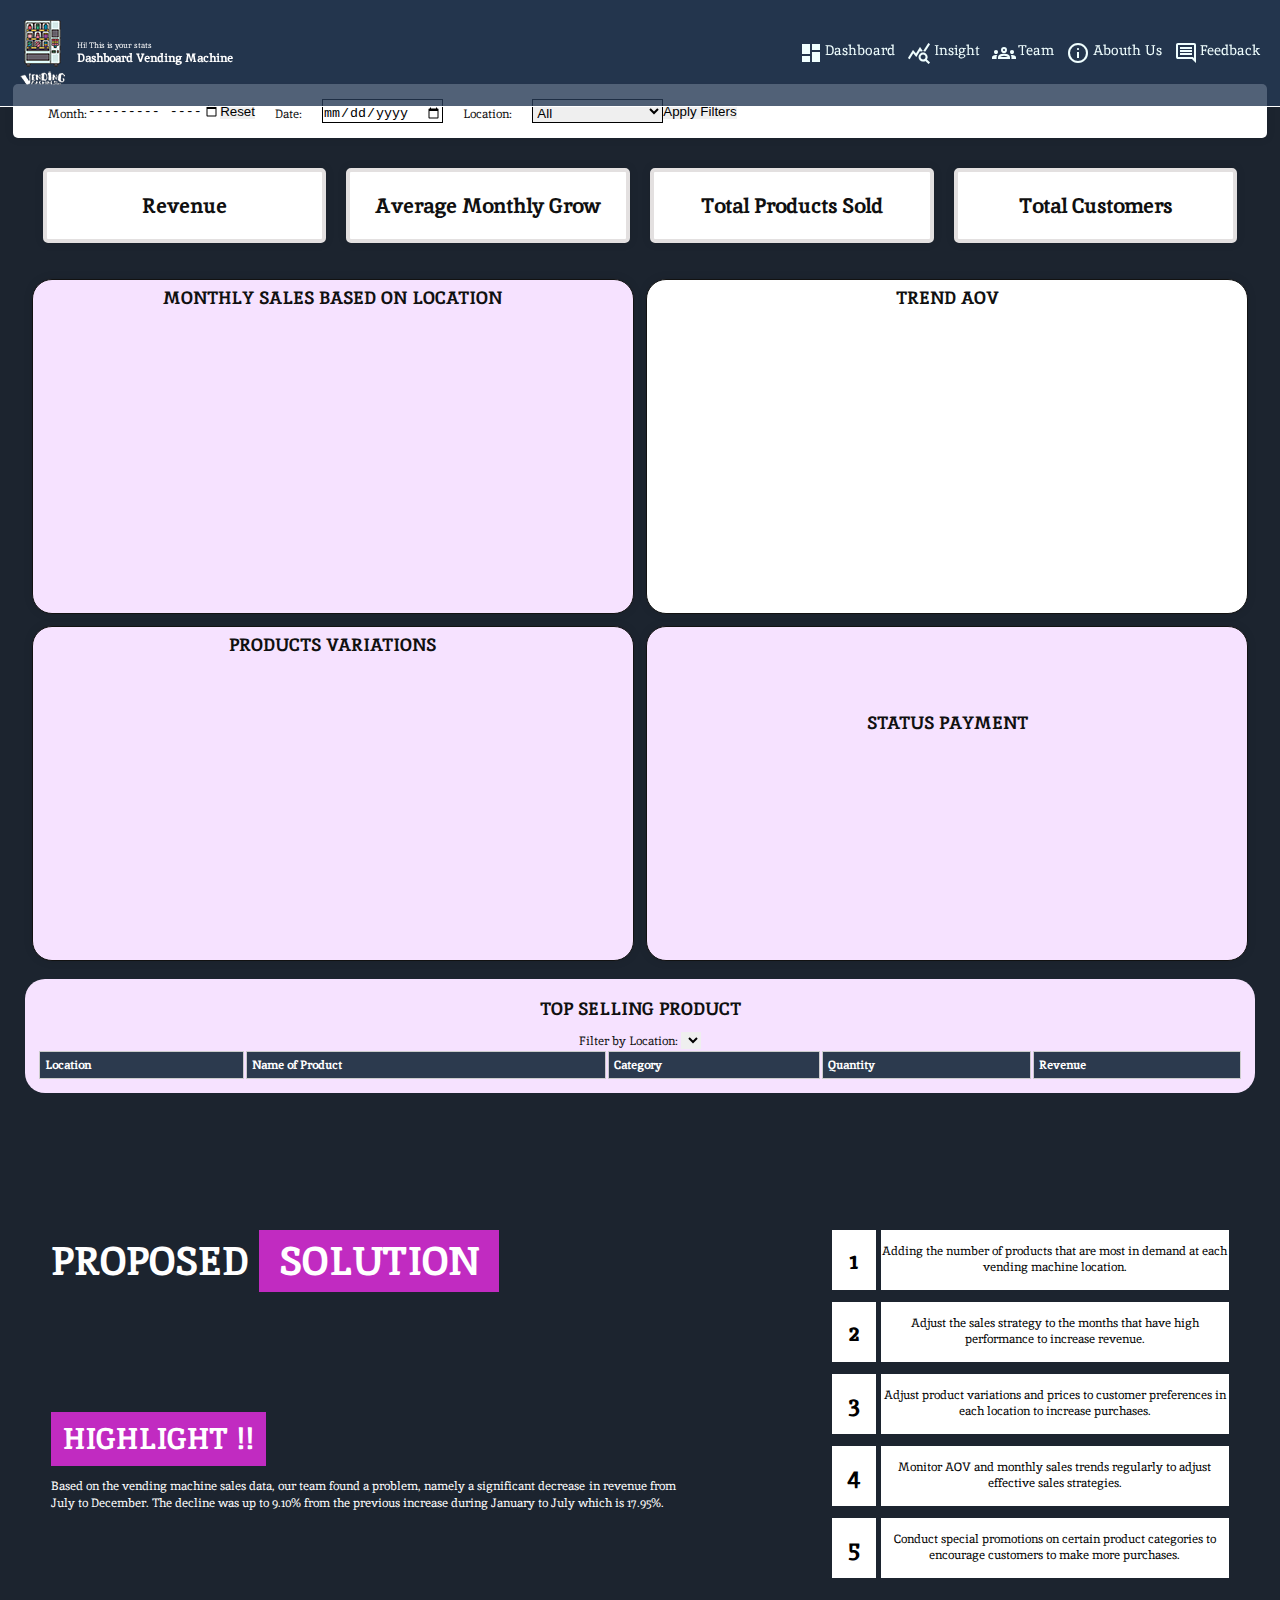
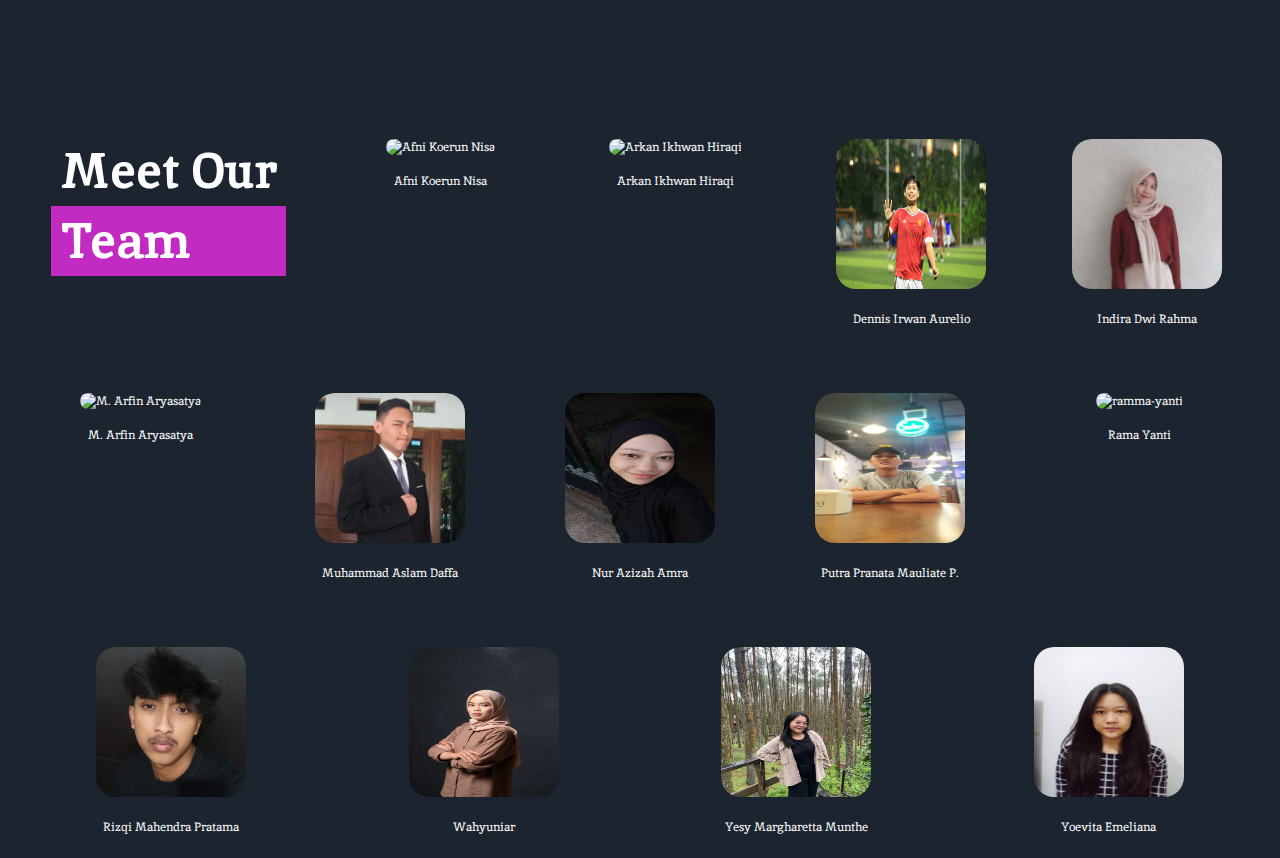
==== index.html @ 7c3c23bf "mengambil data" ====
<!DOCTYPE html>
<html lang="en">

<head>
    <meta charset="UTF-8" />
    <meta name="viewport" content="width=device-width, initial-scale=1.0" />
    <!-- Font -->
    <link rel="stylesheet"
        href="https://fonts.googleapis.com/css2?family=Inika:wght@400;700&family=Inter:wght@100..900&display=swap" />
    <link rel="stylesheet" href="https://fonts.googleapis.com/icon?family=Material+Icons+Sharp" />
    <link rel="stylesheet" href="https://fonts.googleapis.com/icon?family=Material+Icons+Outlined" />

    <!-- Google Icons -->
    <link href="https://fonts.googleapis.com/css2?family=Material+Icons" rel="stylesheet">
    <link href="https://fonts.googleapis.com/css2?family=Material+Symbols+Outlined" rel="stylesheet">

    <!-- Template CSS -->
    <link rel="stylesheet" href="./css/index.css" />

    <!-- Penyimpanan Icon -->
    <link rel="icon" href="./assets/images/favicon.ico" type="image/x-icon" />
    <title>Vending Machine New Jersey</title>

<body>
    <!-- Header Start -->
    <header class="header">
        <div class="logo">
            <img src="assets/images/vending-machine.png" alt="logo" />
            <div class="logo-text">
                <p>Hi! This is your stats</p>
                <h2>Dashboard Vending Machine</h2>
            </div>
        </div>


        <!--Navbar Start -->
        <nav class="nav">
            <ul>
                <li class="logo-responsif"><img src="assets/images/vending-machine.png" alt="Logo"></li>
                <li>
                    <a href="#dashboard">
                        <span class="material-icons">dashboard</span>
                        Dashboard
                    </a>
                </li>
                <li>
                    <a href="#insight">
                        <span class="material-symbols-outlined">query_stats</span>Insight
                    </a>
                </li>
                <li>
                    <a href="#team">
                        <span class="material-symbols-outlined">groups</span>Team
                    </a>
                </li>
                <li>
                    <a href="#abouthUs">
                        <span class="material-symbols-outlined">info</span>Abouth Us
                    </a>
                </li>
                <li>
                    <a href="#Feedback">
                        <span class="material-symbols-outlined">comment</span>Feedback

                    </a>
                </li>
            </ul>
        </nav>
        <!--End Navbar -->
        <div class="menu-toggle">
            <div></div>
            <div></div>
            <div></div>
        </div>
    </header>

    <div class="blur-overlay"></div>
    <!-- End Header Navbar  -->
    <!-- <section class="'landing-Page" style="background: cover;width: 100%; justify-content: center;">
        <img src="assets/images/Landing Page Background Remover (2).png" alt="">
    </section> -->
    <!-- Dashboard -->
    <section class="dashboard" id="dashboard">
        <main class="hero">
            <!-- filter -->
            <div class="filter">
                <label for="start-date">Month:</label>
                <input type="month" min="2022-01" max="2022-12" onchange="filterChart(this)">
                <button onclick="reset()">Reset</button>

                <label for="start-date">Date:</label>
                <input type="date" id="start-date">
                <label for="location">Location:</label>
                <select id="location">
                    <option value="all">All</option>
                    <option value="Brunswick Sq Mall">Brunswick Sq Mall</option>
                    <option value="Earle Asphalt">Earle Asphalt</option>
                    <option value="GuttenPlans">GuttenPlans</option>
                    <option value="EB Public Library">EB Public Library</option>
                </select>
                <button onclick="calculateMetrics()">Apply Filters</button>
            </div>

            <div class="Metrik">
                <div>
                    <h2>Revenue</h2>
                    <div id="revenue"></div>
                </div>
                <br>
                <div>
                    <h2>Average Monthly Grow</h2>
                    <div id="avg-monthly-growth"></div>
                </div>
                <div>
                    <h2>Total Products Sold</h2>
                    <div id="total-products-sold"></div>
                </div>
                <div>
                    <h2>Total Customers</h2>
                    <div id="total-customers"></div>
                </div>
            </div>

            <!--Chart  -->

            <div class="flexbox">
                <div class="chart-container">
                    <h2>MONTHLY SALES BASED ON LOCATION</h2>
                    <div class="chart-box">
                        <canvas id="myChart"></canvas>
                    </div>
                </div>

                <div class="chart-container">
                    <h2>TREND AOV</h2>
                    <div class="chart-aov">
                        <canvas id="aovChart"></canvas>
                    </div>
                </div>

                <div class="chart-container">
                    <h2>PRODUCTS VARIATIONS</h2>
                    <div class="chartbox2">
                        <canvas id="variationChart"></canvas>
                    </div>
                </div>

                <div class="pay-container">
                    <h2>STATUS PAYMENT</h2>
                    <div class="chartpay" style="width: 46%; ">
                        <canvas id="paymentChart"></canvas>
                    </div>
                </div>
                <div class="table-container">
                    <h2>TOP SELLING PRODUCT</h2>
                    <label for="locationFilter">Filter by Location:</label>
                    <select id="locationFilter">
                        <option value="All"></option>
                    </select>
                    <table id="table" class="display" style="width: 100%; ">
                        <thead>
                            <tr>
                                <th>Location</th>
                                <th>Name of Product</th>
                                <th>Category</th>
                                <th>Quantity</th>
                                <th>Revenue</th>
                            </tr>
                        </thead>
                    </table>
                </div>

            </div>

            </div>
        </main>
    </section>

    <!-- End Dashboard -->
    <!--Insight-->
    <section class="insight" id="insight">
        <main class="content">
            <div id="kiri">
                <h1 id="judul">PROPOSED
                    <span>SOLUTION</span>
                </h1>
                <div id="paragraph">
                    <h1> HIGHLIGHT !!</h1>
                    <p> Based on the vending machine sales
                        data, our team found a problem, namely a significant decrease in revenue from July to December.
                        The decline was up to 9.10% from the previous increase during January to July which
                        is 17.95%.</p>
                </div>
            </div>


            <div id="kanan">
                <div id="list_container">
                    <div class="list_kanan">
                        <span class="no">1</span>
                        <span class="text_list">Adding the number of products that are most in demand at each vending
                            machine location.</span>
                    </div>
                    <div class="list_kanan">
                        <span class="no">2</span>
                        <span class="text_list">Adjust the sales strategy to the months that have high performance to
                            increase revenue.</span>
                    </div>
                    <div class="list_kanan">
                        <span class="no">3</span>
                        <span class="text_list">Adjust product variations and prices to customer preferences in each
                            location to increase purchases.</span>
                    </div>
                    <div class="list_kanan">
                        <span class="no">4</span>
                        <span class="text_list">Monitor AOV and monthly sales trends regularly to adjust effective sales
                            strategies.</span>
                    </div>
                    <div class="list_kanan">
                        <span class="no">5</span>
                        <span class="text_list">Conduct special promotions on certain product categories to encourage
                            customers to make more purchases.</span>
                    </div>
                </div>
            </div>
        </main>
    </section>
    <!-- End Insight -->
    <!-- Team -->
    <section class="team" id="team">
        <main class="content">
            <div class="row">
                <div id="teamjudul">
                    <h1>Meet Our </h1>
                    <h2>Team</h2>
                </div>
                <div class="photo-item">
                    <img src="assets/images/M. Arfin-Aryasatya.JPG" alt="Afni Koerun Nisa" />
                    <p>Afni Koerun Nisa</p>
                </div>
                <div class="photo-item">
                    <img src="assets/images/M. Arfin-Aryasatya.JPG" alt="Arkan Ikhwan Hiraqi" />
                    <p>Arkan Ikhwan Hiraqi</p>
                </div>
                <div class="photo-item">
                    <img src="assets/images/Dennis-Irwan-Aurelio.jpg" alt="Dennis-Irwan-Aurelio" />
                    <p>Dennis Irwan Aurelio</p>
                </div>
                <div class="photo-item">
                    <img src="assets/images/Indira-Dwi-Rahma.jpg" alt="Indira-Dwi-Rahma" />
                    <p>Indira Dwi Rahma</p>
                </div>
                <div class="photo-item">
                    <img src="assets/images/M. Arfin-Aryasatya.JPG" alt="M. Arfin Aryasatya" />
                    <p>M. Arfin Aryasatya</p>
                </div>
                <div class="photo-item">
                    <img src="assets/images/Muhammad-Aslam-Daffa.jpg" alt="Muhammad Aslam Daffa" />
                    <p>Muhammad Aslam Daffa</p>
                </div>
                <div class="photo-item">
                    <img src="assets/images/Nur-Azizah-Amra.jpg" alt="Nur-Azizah-Amra" />
                    <p> Nur Azizah Amra </p>
                </div>
                <div class="photo-item">
                    <img src="assets/images/Putra-Pranata-Mauliate-Pakpahan.jpg"
                        alt="Putra-Pranata-Mauliate-Pakpahan" />
                    <p>Putra Pranata Mauliate P.</p>
                </div>
                <div class="photo-item">
                    <img src="assets/images/M. Arfin-Aryasatya.JPG" alt="ramma-yanti" />
                    <p>Rama Yanti</p>
                </div>
                <div class="photo-item">
                    <img src="assets/images/Rizqi-Mahendra-Pratama.jpg" alt="Rizqi-Mahendra-Pratama" />
                    <p>Rizqi Mahendra Pratama</p>
                </div>
                <div class="photo-item">
                    <img src="assets/images/Wahyuniar.jpeg" alt="Wahyuniar" />
                    <p>Wahyuniar</p>
                </div>
                <div class="photo-item">
                    <img src="assets/images/Yesy-Margharetta-Munthe.jpg" alt="Yesy Margharetta Munthe" />
                    <p> Yesy Margharetta Munthe</p>
                </div>
                <div class="photo-item">
                    <img src="assets/images/Yoevita-Emeliana.jpg" alt="Yoevita Emeliana" />
                    <p>Yoevita Emeliana</p>
                </div>
            </div>
        </main>
    </section>
    <!-- Team -->


    <!-- Footer -->
    <!-- <footer>
        <p>&copy; 2024 Judul Website. All rights reserved.</p>
    </footer> -->
    <!--End Footer -->

    <!-- My Javascript -->
    <script src="./js/script.js"></script>
    <script type="module" src="https://cdnjs.cloudflare.com/ajax/libs/Chart.js/4.4.1/chart.umd.js"
        integrity="sha512-ZwR1/gSZM3ai6vCdI+LVF1zSq/5HznD3ZSTk7kajkaj4D292NLuduDCO1c/NT8Id+jE58KYLKT7hXnbtryGmMg=="
        crossorigin="anonymous" referrerpolicy="no-referrer"></script>
    <script type="module" src="./js/chart.js"></script>
    <link rel="stylesheet" type="text/css" href="https://cdn.datatables.net/2.0.7/css/dataTables.dataTables.css">
    <script src="https://ajax.googleapis.com/ajax/libs/jquery/3.7.1/jquery.min.js"></script>
    <script src="https://cdn.datatables.net/2.0.7/js/dataTables.js"></script>
    <script src="https://cdn.jsdelivr.net/npm/chart.js"></script>

    <script src="./js/table.js"></script>
    <script src="./js/filter.js"></script>


    <!-- End Link Javascript -->
</body>

</html>
---- css/index.css ----
/* General Styles */
* {
    margin: 0;
    padding: 0;
    outline: none;
    border: none;
    text-decoration: none;
    box-sizing: border-box;
}

body {
    font-family: "Inika";
    color: #101010;
    background-color: #1c242f;
    overflow-x: hidden;
}

header {
    position: fixed;
    top: 0;
    z-index: 9999;
    width: 100%;
    background-color: rgba(37, 57, 85, 0.8);
    border-bottom: 1px solid #ffffff;
    color: #fff;
    padding: 20px;
    display: flex;
    justify-content: space-between;
    align-items: center;
}


/* .logo h2 {
    color: #fff;
} */

.logo {
    display: flex;
    align-items: center;
}

.logo-responsif {
    display: none;
}

.logo img {
    height: auto;
    max-width: 100%;
    margin-right: 1rem;
}

.logo-text {
    display: flex;
    flex-direction: column;
}

.logo-text p,
.logo-text h1 {
    margin: 0;
}

nav ul {
    list-style: none;
    align-items: center;
    gap: 1rem;
    display: flex;
    padding: 0;
    margin: 0;

}

nav ul li a {
    color: azure;
    font-weight: 100;
    font-size: 1.2rem;

}

nav ul li:last-child {
    margin-right: 0;
}

nav ul li a:hover {
    color: rgb(237, 239, 215);
    border-bottom: 1px solid rgba(152, 190, 233, 0.532);
}

.nav span {
    margin-right: 0.2rem;
    float: left;
}

/* Hamburger Icon */
.menu-toggle {
    flex-direction: column;
    height: 10px;
    position: relative;
    margin-inline-start: auto;
    display: none;
    cursor: pointer;
}

.menu-toggle div {
    display: block;
    width: 28px;
    height: 3px;
    background-color: #f5efef;
    border-radius: 3px;
    margin: 5px 0;
    transition: all 0.5s ease-in-out;
}

/* Dashboard */
.dashboard {
    min-height: 100vh;
    padding: 7rem 1% 1.4rem;
}


/* Filter */
.filter {
    display: flex;
    align-items: center;
    margin-bottom: 20px;
    background-color: white;
    padding: 15px;
    border-radius: 5px;
    box-shadow: 0 0 10px rgba(0, 0, 0, 0.1);
}

.Metrik {
    display: flex;
    justify-content: space-around;
    flex-wrap: wrap;
    margin: 20px;
}

.Metrik>div {
    background-color: white;
    border: 4px solid #e3e0e0;
    padding: 20px;
    margin: 10px;
    flex: 1 1 200px;
    text-align: center;
    border-radius: 5px;
    box-shadow: 0 0 10px rgba(0, 0, 0, 0.1);
    font-size: 14px;
}


.flexbox {
    display: flex;
    flex-wrap: wrap;
    justify-content: center;
}

.flexbox h2 {
    padding: 0.5rem 1rem 1rem;
}

.chart-container {
    flex: 1 1 48%;
    max-width: 48%;
    height: auto;
    padding: 0 1rem;
    margin: 0.5rem;
    text-align: center;
    border-radius: 20px;
    text-align: center;
    background-color: #F6E2FF;
    box-shadow: 0 0 10px rgba(0, 0, 0, 0.1);
    border: 1px solid #121212;
}


.pay-container {
    flex: 1 1 48%;
    max-width: 48%;
    height: auto;
    padding: 0 1rem;
    margin: 0.5rem;
    text-align: center;
    border-radius: 20px;
    text-align: center;
    background-color: #F6E2FF;
    box-shadow: 0 0 10px rgba(0, 0, 0, 0.1);
    border: 1px solid #121212;
    display: flex;
    flex-direction: column;
    justify-content: center;
    align-items: center;
}

.table-container {
    flex: 100%;
    max-width: 100%;
    padding: 1rem;
    margin: 1rem;
    border-radius: 20px;
    text-align: center;
    overflow-x: auto;
    background-color: #F6E2FF;
}

/* Chart */
canvas {
    justify-content: center;
    height: auto;
    width: 100%;

}

.chart-container:nth-child(2) {
    background-color: #ffffff;
}

.chart-container:nth-child(4) {
    background-color: #ffffff;
}

/* tabel  */
table th {
    background-color: #2c3a4e;
    color: #f3f2f2;
    text-align: center;
}

table th,
table td {
    border: 1px solid #ccc;
    padding: 5px;
    text-align: left;
}

table th {
    background-color: #2c3a4e;
    color: #fff;
}

.filter label,
.filter select,
.filter button section {
    padding-top: 5px;
    margin-left: 20px;
}

.filter select,
.filter input[type="date"] {
    border: 1px solid;
    padding-top: 5px;
    margin-left: 20px;
}




/* Insight */

.insight {
    color: white;
    align-items: center;
    padding: 9rem 4% 1.4rem;
}

.content {
    display: flex;
    justify-content: space-between;
}

#kiri #judul {
    font-size: 40px;
}

#judul span {
    background-color: rgb(193, 43, 193);
    padding: 5px 20px;
    display: inline-block;
}

#paragraph h1 {
    margin-top: 120px;
    background-color: rgb(193, 43, 193);
    padding: 0.4em;
    line-height: 1;
    font-size: 30px;
    justify-content: center;
    position: relative;
    display: inline-block;
}

#paragraph p {
    margin-top: 1rem;
    text-align: justify;
    line-height: 1.4;
    width: 80%;

}

.list_kanan {
    display: flex;
    color: black;
    margin-bottom: 1rem;

}

.no {
    width: 50px;
    font-size: 1.5rem;
    text-align: center;
    background-color: white;
    padding-top: 13px;
    padding-bottom: 13px;
    font-size: 25px;
    font-weight: bold;
    align-content: center;

}

.text_list {
    background-color: white;
    margin-left: 5px;
    width: 100%;
    padding-top: 13px;
    padding-bottom: 15px;
    text-align: center;
}

/* Team */
.team {
    min-height: 50vh;
    color: white;
    align-items: center;
    padding: 6rem 4% 1.4rem;
}

#teamjudul {
    align-content: center;
    justify-content: center;
    margin: auto;
}

#teamjudul h1 {
    padding: 0.2em;
    line-height: 1;
    font-size: 50px;
    position: relative;
}

#teamjudul h2 {
    background-color: rgb(193, 43, 193);
    padding: 0.2em;
    line-height: 1;
    font-size: 50px;
    justify-content: center;
    position: relative;
}


.team .row {
    display: flex;
    flex-wrap: wrap;
    justify-content: space-around;
    gap: 0 6rem;
}

.photo-item {
    flex: 1 1 12rem;
    text-align: center;
    margin-top: 0;
    margin-bottom: 0;
}


.header_photos,
.photo-item img {
    height: 150px;
    width: 150px;
    border-radius: 20px;
    margin: 5rem auto 1rem;
}

.photo-item p {
    padding: 0.5rem 0;
    text-align: center;
}


/* Laptop */
@media (max-width: 1480px) {
    html {
        font-size: 12px;
    }

    .header {
        font-size: 68%;
    }

    .logo-responsif {
        display: none;
    }

    .logo img {
        display: block;
    }

}


/* Tablet */
@media (max-width: 768px) {
    .header {
        font-size: 80%;
    }

    .logo-responsif {
        display: none;
    }

    .menu-toggle {
        display: block;
    }

    .logo img {
        display: block;
    }

    nav ul {
        position: absolute;
        top: 100%;
        right: 0;
        padding: 1rem;
        display: none;
        width: 40%;
        flex-direction: column;
        align-items: center;
        background-color: rgba(37, 57, 85, 0.7);
        box-shadow: -10px 0 10px rgba(250, 244, 244, 0.20);
        animation: slideFromRight 0.5s ease;
        height: 100vh;
    }

    nav ul.active {
        display: flex;
    }

    nav ul li {
        margin-right: 0;
        margin: 2rem 0 2rem;
    }

    nav ul li a {
        color: #fff;
    }

    .nav ul .logo-responsif {
        display: block;
        margin-bottom: 20px;
    }

    .logo img {
        display: none;
    }

    .menu-toggle.active div:nth-child(1) {
        transform: rotate(-45deg) translate(-5px, 6px);
    }

    .menu-toggle.active div:nth-child(2) {
        opacity: 0;
    }

    .menu-toggle.active div:nth-child(3) {
        transform: rotate(45deg) translate(-5px, -6px);
    }

    @keyframes slideFromRight {
        from {
            transform: translateX(100%);
        }

        to {
            transform: translateX(0);
        }
    }


    /* .chart-container,
    .pay-container {
        flex: 1 1 46%;
        max-width: 46%;
    } */

    canvas {
        height: 300px;

    }


    /* Mobile */
    @media (max-width: 576px) {
        /* html {
            font-size: 80%;
        } */

        .menu-toggle {
            display: block;
        }

        nav ul {
            position: absolute;
            top: 100%;
            right: 0;
            padding: 1rem;
            display: none;
            width: 40%;
            flex-direction: column;
            align-items: center;
            background-color: rgba(37, 57, 85, 0.7);
            box-shadow: -10px 0 10px rgba(250, 244, 244, 0.20);
            animation: slideFromRight 0.5s ease;
            height: 100vh;
        }

        nav ul.active {
            display: flex;
        }

        nav ul li {
            margin-right: 0;
            margin: 2rem 0 2rem;
        }

        nav ul li a {
            color: #fff;
        }

        .nav ul .logo-responsif {
            display: block;
            margin-bottom: 20px;
        }

        .logo img {
            display: none;
        }

        .menu-toggle.active div:nth-child(1) {
            transform: rotate(-45deg) translate(-5px, 6px);
        }

        .menu-toggle.active div:nth-child(2) {
            opacity: 0;
        }

        .menu-toggle.active div:nth-child(3) {
            transform: rotate(45deg) translate(-5px, -6px);
        }

        @keyframes slideFromRight {
            from {
                transform: translateX(100%);
            }

            to {
                transform: translateX(0);
            }
        }

        .blur-overlay {
            position: fixed;
            top: 0;
            left: 0;
            width: 100%;
            height: 100%;
            background-color: rgba(37, 57, 85, 0.8);
            backdrop-filter: blur(8px);
            z-index: 999;
            display: none;
        }


        .chart-container,
        .table-container,
        .pay-container {
            flex: 1 1 100%;
            max-width: 100%;
        }

        canvas {
            height: 300px;
        }


        #teamjudul h2 {
            padding: 0 5rem;
        }

        #kiri h1,
        #judul span,
        #kiri #judul {
            font-size: 21px;
            margin-right: 1rem;

        }

        .list_kanan {
            margin-bottom: 2rem;
            display: inline-flex;
            padding: 0 0.8rem;

        }
    }
}
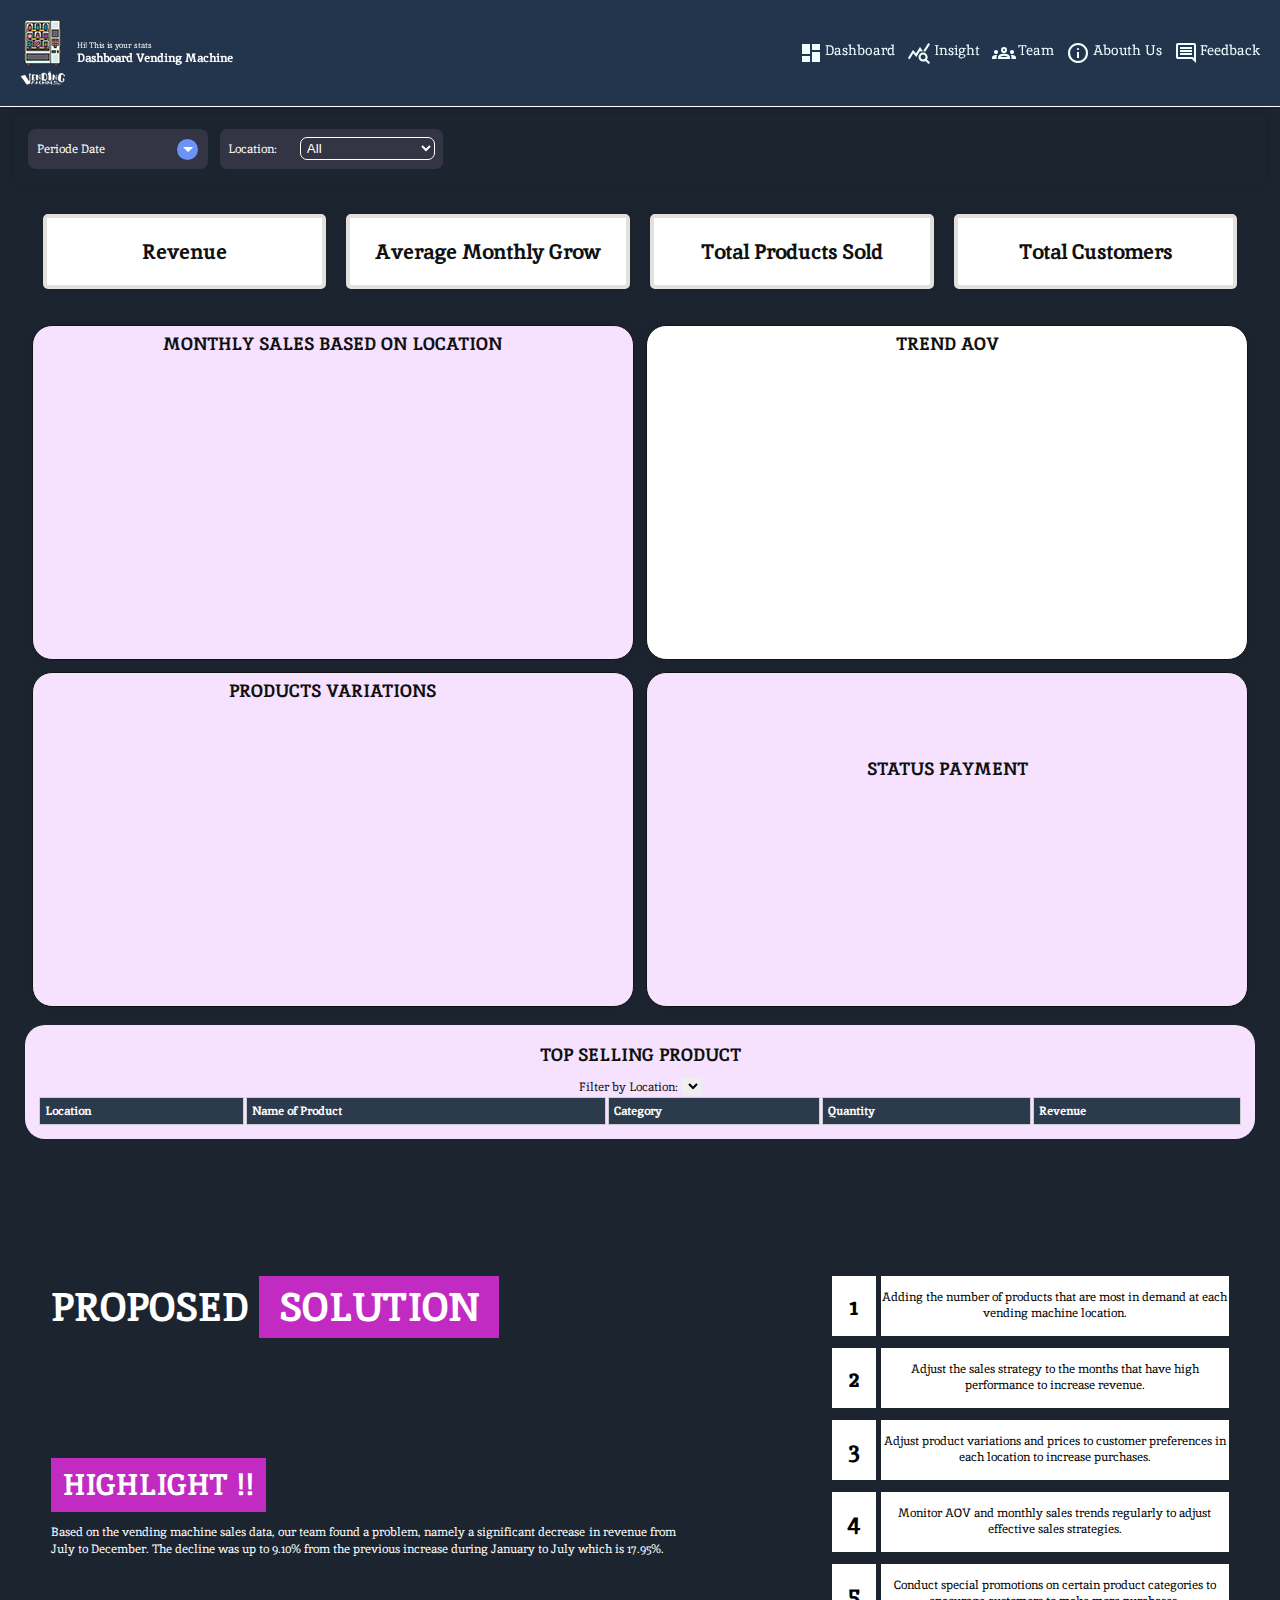
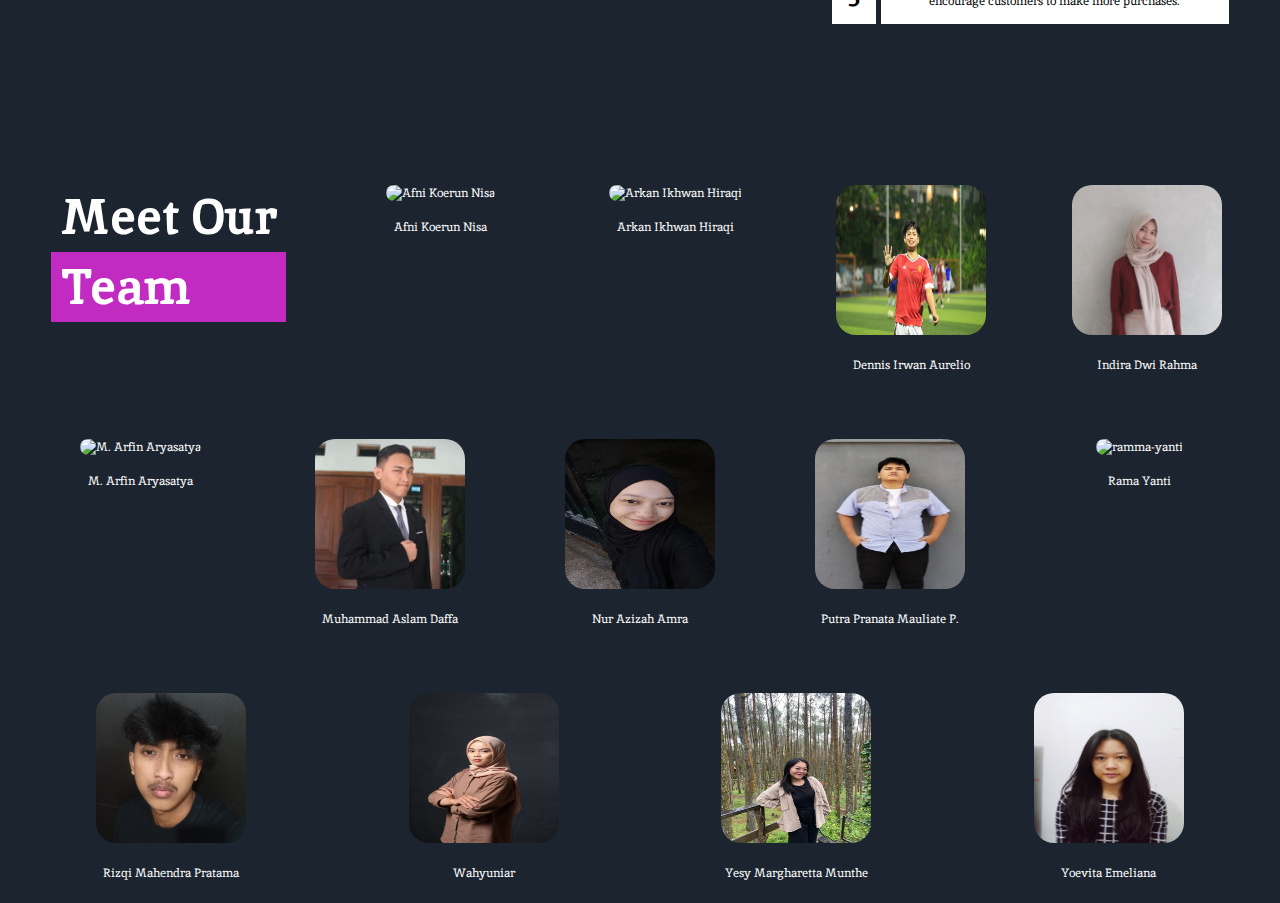
==== commit 97ab2126: "fixed bug" ====
--- a/index.html
+++ b/index.html
@@ -84,21 +84,75 @@
         <main class="hero">
             <!-- filter -->
             <div class="filter">
-                <label for="start-date">Month:</label>
-                <input type="month" min="2022-01" max="2022-12" onchange="filterChart(this)">
-                <button onclick="reset()">Reset</button>
-
-                <label for="start-date">Date:</label>
-                <input type="date" id="start-date">
-                <label for="location">Location:</label>
-                <select id="location">
-                    <option value="all">All</option>
-                    <option value="Brunswick Sq Mall">Brunswick Sq Mall</option>
-                    <option value="Earle Asphalt">Earle Asphalt</option>
-                    <option value="GuttenPlans">GuttenPlans</option>
-                    <option value="EB Public Library">EB Public Library</option>
-                </select>
-                <button onclick="calculateMetrics()">Apply Filters</button>
+                <div class="periode">
+                    <div class="select-btn">
+                        <span class="btn-text"> Periode Date</span>
+                        <span class="arrow-dwn">
+                            <span class="material-symbols-outlined"> arrow_drop_down</span>
+                        </span>
+                    </div>
+                    <ul class="list-items">
+                        <li class="item">
+                            <input class="item-text monthsFilter" type="checkbox" onclick="selectedMonth(0)"
+                                checked="">Januari
+                        </li>
+                        <li class="item">
+                            <input class="item-text monthsFilter" type="checkbox" onclick="selectedMonth(1)"
+                                checked="">Februari</span>
+                        </li>
+                        <li class="item">
+                            <input class="item-text monthsFilter" type="checkbox" onclick="selectedMonth(2)"
+                                checked="">Maret</span>
+                        </li>
+                        <li class="item">
+                            <input class="item-text monthsFilter" type="checkbox" onclick="selectedMonth(3)"
+                                checked="">April</span>
+                        </li>
+                        <li class="item">
+                            <input class="item-text monthsFilter" type="checkbox" onclick="selectedMonth(4)"
+                                checked="">Mei</span>
+                        </li>
+                        <li class="item">
+                            <input class="item-text monthsFilter" id="selectallchekcbox" type="checkbox"
+                                onclick="selectedMonth(5)" checked="">Juni</span>
+                        </li>
+                        <li class="item">
+                            <input class="item-text monthsFilter" type="checkbox" onclick="selectedMonth(6)"
+                                checked="">Juli</span>
+                        </li>
+                        <li class="item">
+                            <input class="item-text monthsFilter" type="checkbox" onclick="selectedMonth(7)"
+                                checked="">Agustus</span>
+                        </li>
+                        <li class="item">
+                            <input class="item-text monthsFilter" type="checkbox" onclick="selectedMonth(8)"
+                                checked="">September</span>
+                        </li>
+                        <li class="item">
+                            <input class="item-text monthsFilter" type="checkbox" onclick="selectedMonth(9)"
+                                checked="">Oktober</span>
+                        </li>
+                        <li class="item">
+                            <input class="item-text monthsFilter" type="checkbox" onclick="selectedMonth(10)"
+                                checked="">November</span>
+                        </li>
+                        <li class="item">
+                            <input class="item-text monthsFilter" type="checkbox" onclick="selectedMonth(11)"
+                                checked="">Desember</span>
+                        </li>
+                    </ul>
+                </div>
+
+                <div class="filterlocation">
+                    <label for="location">Location:</label>
+                    <select id="location">
+                        <option value="all">All</option>
+                        <option value="Brunswick Sq Mall">Brunswick Sq Mall</option>
+                        <option value="Earle Asphalt">Earle Asphalt</option>
+                        <option value="GuttenPlans">GuttenPlans</option>
+                        <option value="EB Public Library">EB Public Library</option>
+                    </select>
+                </div>
             </div>
 
             <div class="Metrik">
@@ -239,7 +293,7 @@
                     <p>Afni Koerun Nisa</p>
                 </div>
                 <div class="photo-item">
-                    <img src="assets/images/M. Arfin-Aryasatya.JPG" alt="Arkan Ikhwan Hiraqi" />
+                    <img src="assets/images/Arkan-Ikhwan-Hiraqi.JPG" alt="Arkan Ikhwan Hiraqi" />
                     <p>Arkan Ikhwan Hiraqi</p>
                 </div>
                 <div class="photo-item">
@@ -304,7 +358,7 @@
     <script type="module" src="https://cdnjs.cloudflare.com/ajax/libs/Chart.js/4.4.1/chart.umd.js"
         integrity="sha512-ZwR1/gSZM3ai6vCdI+LVF1zSq/5HznD3ZSTk7kajkaj4D292NLuduDCO1c/NT8Id+jE58KYLKT7hXnbtryGmMg=="
         crossorigin="anonymous" referrerpolicy="no-referrer"></script>
-    <script type="module" src="./js/chart.js"></script>
+    <script type="module" src="./js/index.js"></script>
     <link rel="stylesheet" type="text/css" href="https://cdn.datatables.net/2.0.7/css/dataTables.dataTables.css">
     <script src="https://ajax.googleapis.com/ajax/libs/jquery/3.7.1/jquery.min.js"></script>
     <script src="https://cdn.datatables.net/2.0.7/js/dataTables.js"></script>
--- a/css/index.css
+++ b/css/index.css
@@ -6,6 +6,7 @@
     border: none;
     text-decoration: none;
     box-sizing: border-box;
+    cursor: pointer;
 }
 
 body {
@@ -30,10 +31,6 @@
 }
 
 
-/* .logo h2 {
-    color: #fff;
-} */
-
 .logo {
     display: flex;
     align-items: center;
@@ -66,14 +63,12 @@
     display: flex;
     padding: 0;
     margin: 0;
-
 }
 
 nav ul li a {
     color: azure;
     font-weight: 100;
     font-size: 1.2rem;
-
 }
 
 nav ul li:last-child {
@@ -85,7 +80,8 @@
     border-bottom: 1px solid rgba(152, 190, 233, 0.532);
 }
 
-.nav span {
+.nav span,
+.checkbox span {
     margin-right: 0.2rem;
     float: left;
 }
@@ -97,7 +93,6 @@
     position: relative;
     margin-inline-start: auto;
     display: none;
-    cursor: pointer;
 }
 
 .menu-toggle div {
@@ -116,17 +111,118 @@
     padding: 7rem 1% 1.4rem;
 }
 
-
 /* Filter */
 .filter {
     display: flex;
-    align-items: center;
-    margin-bottom: 20px;
-    background-color: white;
+    flex-wrap: wrap;
     padding: 15px;
+    width: 100%;
     border-radius: 5px;
     box-shadow: 0 0 10px rgba(0, 0, 0, 0.1);
-}
+
+}
+
+.filterlocation {
+    border-radius: 7px;
+    padding: 8px;
+    background-color: #333545;
+    color: white;
+}
+
+#location {
+    left: 18rem;
+    border-radius: 7px;
+    padding: 2px;
+    background-color: #333545;
+    color: white;
+}
+
+.periode {
+    position: relative;
+    margin-right: 1rem;
+    /* max-width: fit-content; */
+
+}
+
+.select-btn {
+    display: flex;
+    width: 15rem;
+    padding: 9.5px;
+    border-radius: 8px;
+    align-items: center;
+    justify-content: space-between;
+    background-color: #333545;
+    color: white;
+}
+
+.select-btn .arrow-dwn {
+    display: flex;
+    height: 21px;
+    width: 21px;
+    font-size: 14px;
+    margin-left: 1.5rem;
+    border-radius: 50%;
+    align-items: center;
+    justify-content: center;
+    transition: 1s;
+    background: #6e93f7;
+    color: #fff;
+}
+
+.select-btn.open .arrow-dwn {
+    transform: rotate(-180deg);
+}
+
+.list-items {
+    position: absolute;
+    display: none;
+    top: 3rem;
+    width: 100%;
+    padding: 1rem;
+    border-radius: 8px;
+    opacity: 0;
+    transition: 1s;
+    background-color: rgb(255, 255, 255, 0.8);
+    box-shadow: 0 5px 10px rgba(27, 103, 210, 0.2);
+}
+
+input {
+    justify-content: center;
+    margin-right: 15px;
+}
+
+.select-btn.open~.list-items {
+    display: block;
+    opacity: 1;
+}
+
+.list-items .item {
+    display: flex;
+    align-items: center;
+    list-style: none;
+    height: 21px;
+    transition: 0.3s;
+    padding: 0 15px;
+    border-radius: 8px;
+    color: #000000;
+}
+
+.list-items .item:hover {
+    background-color: #e7edfe;
+}
+
+.item .item-text {
+    font-size: 16px;
+    font-weight: 400;
+    color: #333;
+}
+
+/* 
+.checked {
+    transform: scale(1);
+    transition: all 0.5s ease-in-out;
+} */
+
 
 .Metrik {
     display: flex;
@@ -207,7 +303,6 @@
     justify-content: center;
     height: auto;
     width: 100%;
-
 }
 
 .chart-container:nth-child(2) {
@@ -237,9 +332,7 @@
     color: #fff;
 }
 
-.filter label,
-.filter select,
-.filter button section {
+.filter select {
     padding-top: 5px;
     margin-left: 20px;
 }
@@ -250,7 +343,6 @@
     padding-top: 5px;
     margin-left: 20px;
 }
-
 
 
 
@@ -389,6 +481,7 @@
 @media (max-width: 1480px) {
     html {
         font-size: 12px;
+        margin-top: 2.5rem;
     }
 
     .header {
@@ -403,11 +496,18 @@
         display: block;
     }
 
+    .list-items {
+        max-width: 180px;
+    }
 }
 
 
 /* Tablet */
 @media (max-width: 768px) {
+    html {
+        margin-top: 0.1rem;
+    }
+
     .header {
         font-size: 80%;
     }
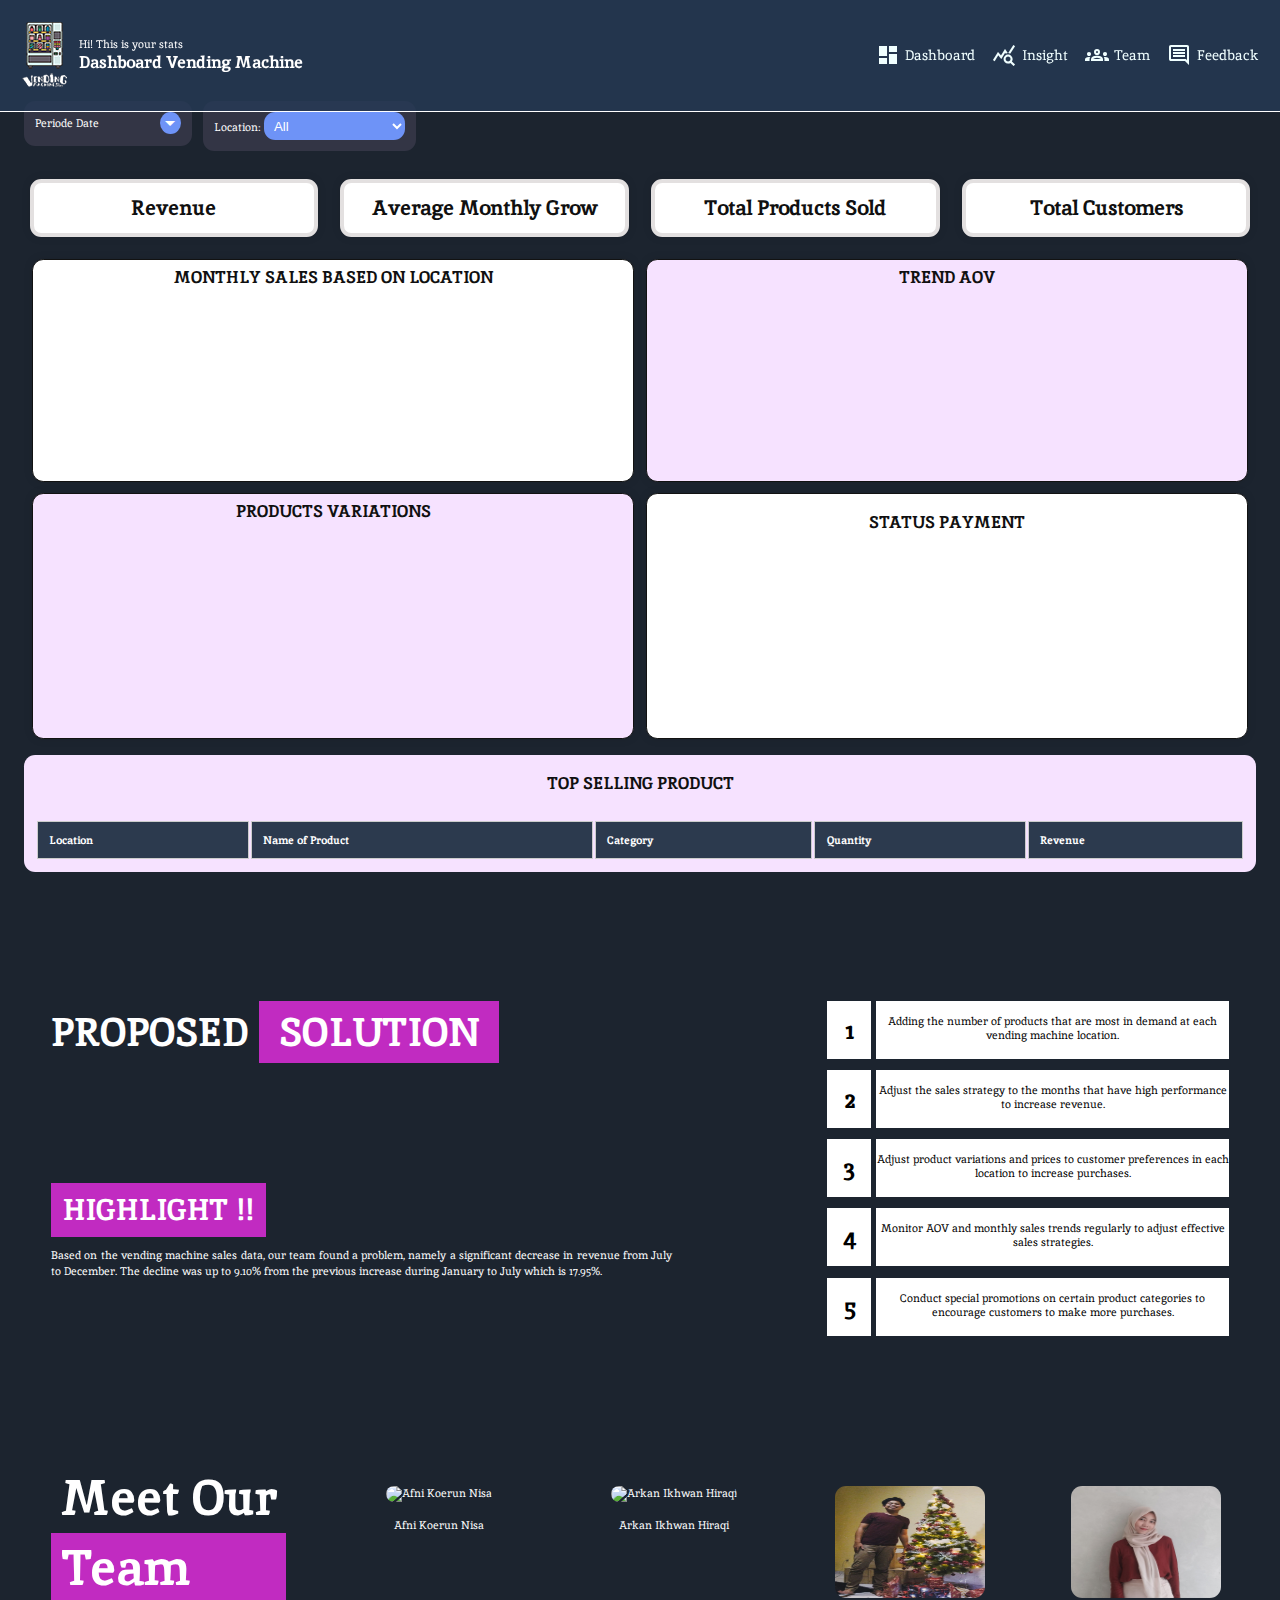
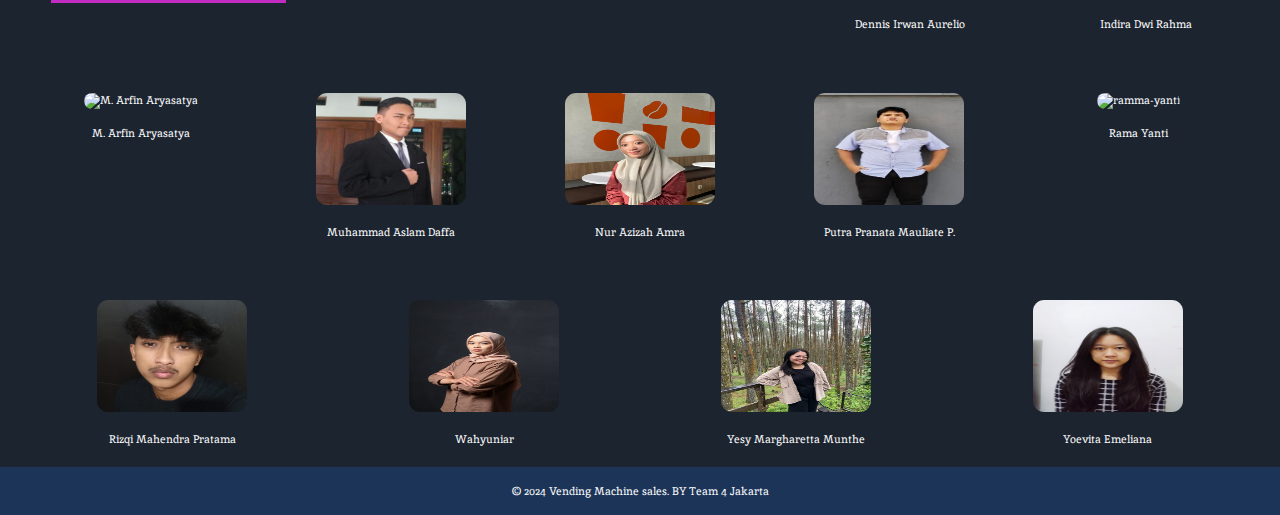
==== commit 612ca8ec: "Pembaruan" ====
--- a/index.html
+++ b/index.html
@@ -20,68 +20,69 @@
     <!-- Penyimpanan Icon -->
     <link rel="icon" href="./assets/images/favicon.ico" type="image/x-icon" />
     <title>Vending Machine New Jersey</title>
+</head>
 
 <body>
-    <!-- Header Start -->
-    <header class="header">
-        <div class="logo">
-            <img src="assets/images/vending-machine.png" alt="logo" />
-            <div class="logo-text">
-                <p>Hi! This is your stats</p>
-                <h2>Dashboard Vending Machine</h2>
-            </div>
-        </div>
-
-
-        <!--Navbar Start -->
-        <nav class="nav">
-            <ul>
-                <li class="logo-responsif"><img src="assets/images/vending-machine.png" alt="Logo"></li>
-                <li>
-                    <a href="#dashboard">
-                        <span class="material-icons">dashboard</span>
-                        Dashboard
-                    </a>
-                </li>
-                <li>
-                    <a href="#insight">
-                        <span class="material-symbols-outlined">query_stats</span>Insight
-                    </a>
-                </li>
-                <li>
-                    <a href="#team">
-                        <span class="material-symbols-outlined">groups</span>Team
-                    </a>
-                </li>
-                <li>
-                    <a href="#abouthUs">
-                        <span class="material-symbols-outlined">info</span>Abouth Us
-                    </a>
-                </li>
-                <li>
-                    <a href="#Feedback">
-                        <span class="material-symbols-outlined">comment</span>Feedback
-
-                    </a>
-                </li>
-            </ul>
-        </nav>
-        <!--End Navbar -->
-        <div class="menu-toggle">
-            <div></div>
-            <div></div>
-            <div></div>
-        </div>
-    </header>
-
-    <div class="blur-overlay"></div>
-    <!-- End Header Navbar  -->
-    <!-- <section class="'landing-Page" style="background: cover;width: 100%; justify-content: center;">
-        <img src="assets/images/Landing Page Background Remover (2).png" alt="">
-    </section> -->
-    <!-- Dashboard -->
-    <section class="dashboard" id="dashboard">
-        <main class="hero">
+    <main>
+        <!-- Header Start -->
+        <header class="header">
+            <div class="logo">
+                <img src="assets/images/vending-machine.png" alt="logo" />
+                <div class="logo-text">
+                    <p>Hi! This is your stats</p>
+                    <h2>Dashboard Vending Machine</h2>
+                </div>
+            </div>
+
+            <!--Navbar Start -->
+            <nav class="navbar">
+                <ul>
+                    <li class="logo-responsif"><img src="assets/images/vending-machine.png" alt="Logo"></li>
+                    <li>
+                        <a href="#dashboard">
+                            <span class="material-icons">dashboard</span>
+                            Dashboard
+                        </a>
+                    </li>
+                    <li>
+                        <a href="#insight">
+                            <span class="material-symbols-outlined">query_stats</span>Insight
+                        </a>
+                    </li>
+                    <li>
+                        <a href="#team">
+                            <span class="material-symbols-outlined">groups</span>Team
+                        </a>
+                    </li>
+                    <li>
+                        <a href="#Feedback">
+                            <span class="material-symbols-outlined">comment</span>Feedback
+
+                        </a>
+                    </li>
+                </ul>
+            </nav>
+            <!--End Navbar -->
+
+            <!--Menu Toggle -->
+            <div class="menu-toggle">
+                <div></div>
+                <div></div>
+                <div></div>
+            </div>
+            <!--End Menu Toggle -->
+
+        </header>
+        <!-- End Header Navbar  -->
+
+        <!--Landing Page -->
+        <!-- <section class="'landing-Page" style="background: cover;width: 100%; justify-content: center;">
+            <img src="assets/images/Landing Page Background Remover (2).png" alt="">
+        </section> -->
+        <!--End Landing Page -->
+
+        <!-- Dashboard -->
+        <section class="dashboard" id="dashboard">
             <!-- filter -->
             <div class="filter">
                 <div class="periode">
@@ -207,9 +208,7 @@
                 </div>
                 <div class="table-container">
                     <h2>TOP SELLING PRODUCT</h2>
-                    <label for="locationFilter">Filter by Location:</label>
-                    <select id="locationFilter">
-                        <option value="All"></option>
+                    <option value="All"></option>
                     </select>
                     <table id="table" class="display" style="width: 100%; ">
                         <thead>
@@ -227,130 +226,136 @@
             </div>
 
             </div>
-        </main>
-    </section>
-
-    <!-- End Dashboard -->
-    <!--Insight-->
-    <section class="insight" id="insight">
-        <main class="content">
-            <div id="kiri">
-                <h1 id="judul">PROPOSED
-                    <span>SOLUTION</span>
-                </h1>
-                <div id="paragraph">
-                    <h1> HIGHLIGHT !!</h1>
-                    <p> Based on the vending machine sales
-                        data, our team found a problem, namely a significant decrease in revenue from July to December.
-                        The decline was up to 9.10% from the previous increase during January to July which
-                        is 17.95%.</p>
-                </div>
-            </div>
-
-
-            <div id="kanan">
-                <div id="list_container">
-                    <div class="list_kanan">
-                        <span class="no">1</span>
-                        <span class="text_list">Adding the number of products that are most in demand at each vending
-                            machine location.</span>
-                    </div>
-                    <div class="list_kanan">
-                        <span class="no">2</span>
-                        <span class="text_list">Adjust the sales strategy to the months that have high performance to
-                            increase revenue.</span>
-                    </div>
-                    <div class="list_kanan">
-                        <span class="no">3</span>
-                        <span class="text_list">Adjust product variations and prices to customer preferences in each
-                            location to increase purchases.</span>
-                    </div>
-                    <div class="list_kanan">
-                        <span class="no">4</span>
-                        <span class="text_list">Monitor AOV and monthly sales trends regularly to adjust effective sales
-                            strategies.</span>
-                    </div>
-                    <div class="list_kanan">
-                        <span class="no">5</span>
-                        <span class="text_list">Conduct special promotions on certain product categories to encourage
-                            customers to make more purchases.</span>
-                    </div>
-                </div>
-            </div>
-        </main>
-    </section>
-    <!-- End Insight -->
-    <!-- Team -->
-    <section class="team" id="team">
-        <main class="content">
-            <div class="row">
-                <div id="teamjudul">
-                    <h1>Meet Our </h1>
-                    <h2>Team</h2>
-                </div>
-                <div class="photo-item">
-                    <img src="assets/images/M. Arfin-Aryasatya.JPG" alt="Afni Koerun Nisa" />
-                    <p>Afni Koerun Nisa</p>
-                </div>
-                <div class="photo-item">
-                    <img src="assets/images/Arkan-Ikhwan-Hiraqi.JPG" alt="Arkan Ikhwan Hiraqi" />
-                    <p>Arkan Ikhwan Hiraqi</p>
-                </div>
-                <div class="photo-item">
-                    <img src="assets/images/Dennis-Irwan-Aurelio.jpg" alt="Dennis-Irwan-Aurelio" />
-                    <p>Dennis Irwan Aurelio</p>
-                </div>
-                <div class="photo-item">
-                    <img src="assets/images/Indira-Dwi-Rahma.jpg" alt="Indira-Dwi-Rahma" />
-                    <p>Indira Dwi Rahma</p>
-                </div>
-                <div class="photo-item">
-                    <img src="assets/images/M. Arfin-Aryasatya.JPG" alt="M. Arfin Aryasatya" />
-                    <p>M. Arfin Aryasatya</p>
-                </div>
-                <div class="photo-item">
-                    <img src="assets/images/Muhammad-Aslam-Daffa.jpg" alt="Muhammad Aslam Daffa" />
-                    <p>Muhammad Aslam Daffa</p>
-                </div>
-                <div class="photo-item">
-                    <img src="assets/images/Nur-Azizah-Amra.jpg" alt="Nur-Azizah-Amra" />
-                    <p> Nur Azizah Amra </p>
-                </div>
-                <div class="photo-item">
-                    <img src="assets/images/Putra-Pranata-Mauliate-Pakpahan.jpg"
-                        alt="Putra-Pranata-Mauliate-Pakpahan" />
-                    <p>Putra Pranata Mauliate P.</p>
-                </div>
-                <div class="photo-item">
-                    <img src="assets/images/M. Arfin-Aryasatya.JPG" alt="ramma-yanti" />
-                    <p>Rama Yanti</p>
-                </div>
-                <div class="photo-item">
-                    <img src="assets/images/Rizqi-Mahendra-Pratama.jpg" alt="Rizqi-Mahendra-Pratama" />
-                    <p>Rizqi Mahendra Pratama</p>
-                </div>
-                <div class="photo-item">
-                    <img src="assets/images/Wahyuniar.jpeg" alt="Wahyuniar" />
-                    <p>Wahyuniar</p>
-                </div>
-                <div class="photo-item">
-                    <img src="assets/images/Yesy-Margharetta-Munthe.jpg" alt="Yesy Margharetta Munthe" />
-                    <p> Yesy Margharetta Munthe</p>
-                </div>
-                <div class="photo-item">
-                    <img src="assets/images/Yoevita-Emeliana.jpg" alt="Yoevita Emeliana" />
-                    <p>Yoevita Emeliana</p>
-                </div>
-            </div>
-        </main>
-    </section>
-    <!-- Team -->
-
+        </section>
+
+        <!-- End Dashboard -->
+
+        <!--Insight-->
+        <section class="insight" id="insight">
+            <div class="content">
+                <div id="kiri">
+                    <h1 id="judul">PROPOSED
+                        <span>SOLUTION</span>
+                    </h1>
+                    <div id="paragraph">
+                        <h1> HIGHLIGHT !!</h1>
+                        <p> Based on the vending machine sales
+                            data, our team found a problem, namely a significant decrease in revenue from July to
+                            December.
+                            The decline was up to 9.10% from the previous increase during January to July which
+                            is 17.95%.</p>
+                    </div>
+                </div>
+
+
+                <div id="kanan">
+                    <div id="list_container">
+                        <div class="list_kanan">
+                            <span class="no">1</span>
+                            <span class="text_list">Adding the number of products that are most in demand at each
+                                vending
+                                machine location.</span>
+                        </div>
+                        <div class="list_kanan">
+                            <span class="no">2</span>
+                            <span class="text_list">Adjust the sales strategy to the months that have high performance
+                                to
+                                increase revenue.</span>
+                        </div>
+                        <div class="list_kanan">
+                            <span class="no">3</span>
+                            <span class="text_list">Adjust product variations and prices to customer preferences in each
+                                location to increase purchases.</span>
+                        </div>
+                        <div class="list_kanan">
+                            <span class="no">4</span>
+                            <span class="text_list">Monitor AOV and monthly sales trends regularly to adjust effective
+                                sales
+                                strategies.</span>
+                        </div>
+                        <div class="list_kanan">
+                            <span class="no">5</span>
+                            <span class="text_list">Conduct special promotions on certain product categories to
+                                encourage
+                                customers to make more purchases.</span>
+                        </div>
+                    </div>
+                </div>
+            </div>
+        </section>
+        <!-- End Insight -->
+
+        <!-- Team -->
+        <section class="team" id="team">
+            <div class="content">
+                <div class="row">
+                    <div id="teamjudul">
+                        <h1>Meet Our </h1>
+                        <h2>Team</h2>
+                    </div>
+                    <div class="photo-item">
+                        <img src="assets/images/Afni-Khoerun-Nisa.JPG" alt="Afni Koerun Nisa" />
+                        <p>Afni Koerun Nisa</p>
+                    </div>
+                    <div class="photo-item">
+                        <img src="assets/images/Arkan-Ikhwan-Hiraqi.JPG" alt="Arkan Ikhwan Hiraqi" />
+                        <p>Arkan Ikhwan Hiraqi</p>
+                    </div>
+                    <div class="photo-item">
+                        <img src="assets/images/Dennis-Irwan-Aurelio.jpg" alt="Dennis-Irwan-Aurelio" />
+                        <p>Dennis Irwan Aurelio</p>
+                    </div>
+                    <div class="photo-item">
+                        <img src="assets/images/Indira-Dwi-Rahma.jpg" alt="Indira-Dwi-Rahma" />
+                        <p>Indira Dwi Rahma</p>
+                    </div>
+                    <div class="photo-item">
+                        <img src="assets/images/M. Arfin-Aryasatya.JPG" alt="M. Arfin Aryasatya" />
+                        <p>M. Arfin Aryasatya</p>
+                    </div>
+                    <div class="photo-item">
+                        <img src="assets/images/Muhammad-Aslam-Daffa.jpg" alt="Muhammad Aslam Daffa" />
+                        <p>Muhammad Aslam Daffa</p>
+                    </div>
+                    <div class="photo-item">
+                        <img src="assets/images/Nur-Azizah-Amra.jpg" alt="Nur-Azizah-Amra" />
+                        <p> Nur Azizah Amra </p>
+                    </div>
+                    <div class="photo-item">
+                        <img src="assets/images/Putra-Pranata-Mauliate-Pakpahan.jpg"
+                            alt="Putra-Pranata-Mauliate-Pakpahan" />
+                        <p>Putra Pranata Mauliate P.</p>
+                    </div>
+                    <div class="photo-item">
+                        <img src="assets/images/Rama-Yanti.JPG" alt="ramma-yanti" />
+                        <p>Rama Yanti</p>
+                    </div>
+                    <div class="photo-item">
+                        <img src="assets/images/Rizqi-Mahendra-Pratama.jpg" alt="Rizqi-Mahendra-Pratama" />
+                        <p>Rizqi Mahendra Pratama</p>
+                    </div>
+                    <div class="photo-item">
+                        <img src="assets/images/Wahyuniar.jpeg" alt="Wahyuniar" />
+                        <p>Wahyuniar</p>
+                    </div>
+                    <div class="photo-item">
+                        <img src="assets/images/Yesy-Margharetta-Munthe.jpg" alt="Yesy Margharetta Munthe" />
+                        <p> Yesy Margharetta Munthe</p>
+                    </div>
+                    <div class="photo-item">
+                        <img src="assets/images/Yoevita-Emeliana.jpg" alt="Yoevita Emeliana" />
+                        <p>Yoevita Emeliana</p>
+                    </div>
+                </div>
+            </div>
+        </section>
+        <!-- End Team -->
+    </main>
 
     <!-- Footer -->
-    <!-- <footer>
-        <p>&copy; 2024 Judul Website. All rights reserved.</p>
-    </footer> -->
+    <footer>
+        <p> © 2024 Vending Machine sales. BY Team 4 Jakarta </p>
+    </footer>
     <!--End Footer -->
 
     <!-- My Javascript -->
@@ -366,8 +371,6 @@
 
     <script src="./js/table.js"></script>
     <script src="./js/filter.js"></script>
-
-
     <!-- End Link Javascript -->
 </body>
 
--- a/css/index.css
+++ b/css/index.css
@@ -24,11 +24,13 @@
     background-color: rgba(37, 57, 85, 0.8);
     border-bottom: 1px solid #ffffff;
     color: #fff;
-    padding: 20px;
+    padding: 2rem;
     display: flex;
     justify-content: space-between;
     align-items: center;
 }
+
+/* landing page */
 
 
 .logo {
@@ -59,16 +61,20 @@
 nav ul {
     list-style: none;
     align-items: center;
-    gap: 1rem;
+    gap: 1.5rem;
     display: flex;
     padding: 0;
     margin: 0;
 }
 
 nav ul li a {
+    display: flex;
+    justify-content: center;
+    align-items: center;
+    gap: 0.5rem;
     color: azure;
     font-weight: 100;
-    font-size: 1.2rem;
+    font-size: 16px;
 }
 
 nav ul li:last-child {
@@ -80,16 +86,10 @@
     border-bottom: 1px solid rgba(152, 190, 233, 0.532);
 }
 
-.nav span,
-.checkbox span {
-    margin-right: 0.2rem;
-    float: left;
-}
-
 /* Hamburger Icon */
 .menu-toggle {
     flex-direction: column;
-    height: 10px;
+    height: 2rem;
     position: relative;
     margin-inline-start: auto;
     display: none;
@@ -98,10 +98,10 @@
 .menu-toggle div {
     display: block;
     width: 28px;
-    height: 3px;
+    height: 0.3rem;
     background-color: #f5efef;
-    border-radius: 3px;
-    margin: 5px 0;
+    border-radius: 1rem;
+    margin: 0.3rem 0;
     transition: all 0.5s ease-in-out;
 }
 
@@ -111,44 +111,43 @@
     padding: 7rem 1% 1.4rem;
 }
 
-/* Filter */
+/* Filtering */
+
 .filter {
+    /* position: fixed; */
     display: flex;
     flex-wrap: wrap;
-    padding: 15px;
+    padding: 1rem;
     width: 100%;
-    border-radius: 5px;
-    box-shadow: 0 0 10px rgba(0, 0, 0, 0.1);
-
+    border-radius: 1rem;
+    margin-top: 1rem;
 }
 
 .filterlocation {
-    border-radius: 7px;
-    padding: 8px;
+    border-radius: 1rem;
+    padding: 1rem;
     background-color: #333545;
     color: white;
 }
 
 #location {
     left: 18rem;
-    border-radius: 7px;
-    padding: 2px;
-    background-color: #333545;
+    border-radius: 1rem;
+    padding: 0.5rem;
+    background-color: #6e93f7;
     color: white;
 }
 
 .periode {
     position: relative;
     margin-right: 1rem;
-    /* max-width: fit-content; */
-
 }
 
 .select-btn {
     display: flex;
     width: 15rem;
-    padding: 9.5px;
-    border-radius: 8px;
+    padding: 1rem;
+    border-radius: 1rem;
     align-items: center;
     justify-content: space-between;
     background-color: #333545;
@@ -157,7 +156,7 @@
 
 .select-btn .arrow-dwn {
     display: flex;
-    height: 21px;
+    height: 2rem;
     width: 21px;
     font-size: 14px;
     margin-left: 1.5rem;
@@ -176,19 +175,19 @@
 .list-items {
     position: absolute;
     display: none;
-    top: 3rem;
+    top: 4rem;
     width: 100%;
     padding: 1rem;
-    border-radius: 8px;
+    border-radius: 1rem;
     opacity: 0;
-    transition: 1s;
+    transition: 2s;
     background-color: rgb(255, 255, 255, 0.8);
     box-shadow: 0 5px 10px rgba(27, 103, 210, 0.2);
 }
 
 input {
     justify-content: center;
-    margin-right: 15px;
+    margin-right: 1rem;
 }
 
 .select-btn.open~.list-items {
@@ -200,10 +199,10 @@
     display: flex;
     align-items: center;
     list-style: none;
-    height: 21px;
+    height: 1.5rem;
     transition: 0.3s;
-    padding: 0 15px;
-    border-radius: 8px;
+    padding: 0 1rem;
+    border-radius: 1rem;
     color: #000000;
 }
 
@@ -217,28 +216,21 @@
     color: #333;
 }
 
-/* 
-.checked {
-    transform: scale(1);
-    transition: all 0.5s ease-in-out;
-} */
-
-
 .Metrik {
     display: flex;
     justify-content: space-around;
     flex-wrap: wrap;
-    margin: 20px;
+    margin: 0.5rem;
 }
 
 .Metrik>div {
     background-color: white;
     border: 4px solid #e3e0e0;
-    padding: 20px;
-    margin: 10px;
+    padding: 1rem;
+    margin: 1rem;
     flex: 1 1 200px;
     text-align: center;
-    border-radius: 5px;
+    border-radius: 1rem;
     box-shadow: 0 0 10px rgba(0, 0, 0, 0.1);
     font-size: 14px;
 }
@@ -261,7 +253,7 @@
     padding: 0 1rem;
     margin: 0.5rem;
     text-align: center;
-    border-radius: 20px;
+    border-radius: 1rem;
     text-align: center;
     background-color: #F6E2FF;
     box-shadow: 0 0 10px rgba(0, 0, 0, 0.1);
@@ -270,18 +262,17 @@
 
 
 .pay-container {
+    display: flex;
     flex: 1 1 48%;
     max-width: 48%;
     height: auto;
-    padding: 0 1rem;
+    padding: 1rem 1rem;
     margin: 0.5rem;
     text-align: center;
-    border-radius: 20px;
-    text-align: center;
-    background-color: #F6E2FF;
+    border-radius: 1rem;
+    background-color: #ffffff;
     box-shadow: 0 0 10px rgba(0, 0, 0, 0.1);
     border: 1px solid #121212;
-    display: flex;
     flex-direction: column;
     justify-content: center;
     align-items: center;
@@ -292,7 +283,7 @@
     max-width: 100%;
     padding: 1rem;
     margin: 1rem;
-    border-radius: 20px;
+    border-radius: 1rem;
     text-align: center;
     overflow-x: auto;
     background-color: #F6E2FF;
@@ -301,17 +292,15 @@
 /* Chart */
 canvas {
     justify-content: center;
-    height: auto;
+    height: 16rem;
     width: 100%;
 }
 
-.chart-container:nth-child(2) {
+.chart-container:nth-child(1) {
     background-color: #ffffff;
 }
 
-.chart-container:nth-child(4) {
-    background-color: #ffffff;
-}
+
 
 /* tabel  */
 table th {
@@ -323,7 +312,7 @@
 table th,
 table td {
     border: 1px solid #ccc;
-    padding: 5px;
+    padding: 1rem;
     text-align: left;
 }
 
@@ -332,18 +321,11 @@
     color: #fff;
 }
 
-.filter select {
-    padding-top: 5px;
-    margin-left: 20px;
-}
-
-.filter select,
 .filter input[type="date"] {
     border: 1px solid;
     padding-top: 5px;
     margin-left: 20px;
 }
-
 
 
 /* Insight */
@@ -452,7 +434,7 @@
     display: flex;
     flex-wrap: wrap;
     justify-content: space-around;
-    gap: 0 6rem;
+    gap: 0 6.2rem;
 }
 
 .photo-item {
@@ -465,9 +447,9 @@
 
 .header_photos,
 .photo-item img {
-    height: 150px;
+    height: 10rem;
     width: 150px;
-    border-radius: 20px;
+    border-radius: 1rem;
     margin: 5rem auto 1rem;
 }
 
@@ -476,16 +458,27 @@
     text-align: center;
 }
 
-
+/* footer */
+footer {
+    position: relatif;
+    background-color: #1c3457;
+    color: #fff;
+    padding: 1.5rem;
+    text-align: center;
+    width: 100%;
+    bottom: 0;
+}
+
+
+/* Responsif */
 /* Laptop */
 @media (max-width: 1480px) {
     html {
-        font-size: 12px;
-        margin-top: 2.5rem;
-    }
-
-    .header {
-        font-size: 68%;
+        font-size: 70%;
+    }
+
+    nav ul li a {
+        font-size: 14px;
     }
 
     .logo-responsif {
@@ -508,9 +501,6 @@
         margin-top: 0.1rem;
     }
 
-    .header {
-        font-size: 80%;
-    }
 
     .logo-responsif {
         display: none;
@@ -552,13 +542,24 @@
         color: #fff;
     }
 
-    .nav ul .logo-responsif {
+    .navbar ul .logo-responsif {
         display: block;
-        margin-bottom: 20px;
+        margin-bottom: 1rem;
     }
 
     .logo img {
         display: none;
+    }
+
+    .filter {
+        justify-content: center;
+    }
+
+    .chart-container,
+    .table-container,
+    .pay-container {
+        flex: 1 1 100%;
+        max-width: 100%;
     }
 
     .menu-toggle.active div:nth-child(1) {
@@ -584,24 +585,9 @@
     }
 
 
-    /* .chart-container,
-    .pay-container {
-        flex: 1 1 46%;
-        max-width: 46%;
-    } */
-
-    canvas {
-        height: 300px;
-
-    }
-
 
     /* Mobile */
     @media (max-width: 576px) {
-        /* html {
-            font-size: 80%;
-        } */
-
         .menu-toggle {
             display: block;
         }
@@ -634,7 +620,7 @@
             color: #fff;
         }
 
-        .nav ul .logo-responsif {
+        .navbar ul .logo-responsif {
             display: block;
             margin-bottom: 20px;
         }
@@ -664,19 +650,6 @@
                 transform: translateX(0);
             }
         }
-
-        .blur-overlay {
-            position: fixed;
-            top: 0;
-            left: 0;
-            width: 100%;
-            height: 100%;
-            background-color: rgba(37, 57, 85, 0.8);
-            backdrop-filter: blur(8px);
-            z-index: 999;
-            display: none;
-        }
-
 
         .chart-container,
         .table-container,
@@ -685,11 +658,6 @@
             max-width: 100%;
         }
 
-        canvas {
-            height: 300px;
-        }
-
-
         #teamjudul h2 {
             padding: 0 5rem;
         }
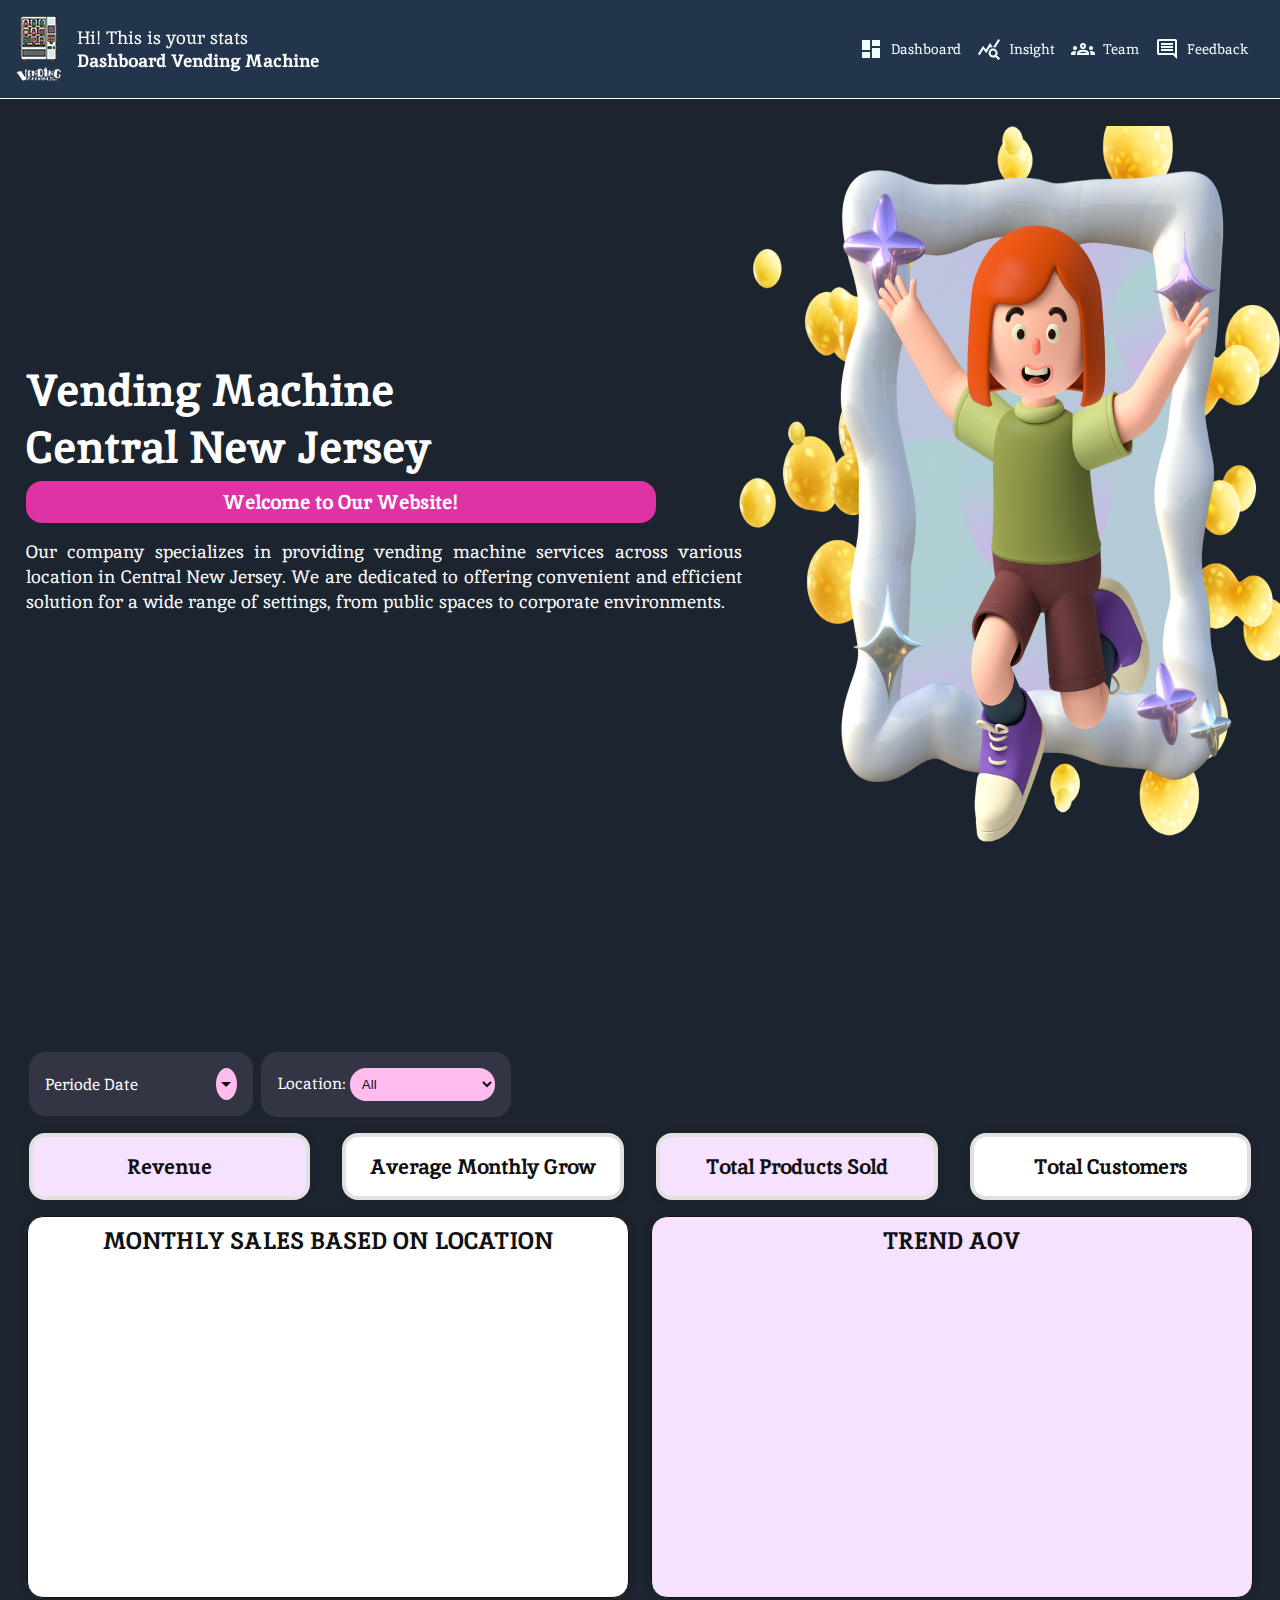
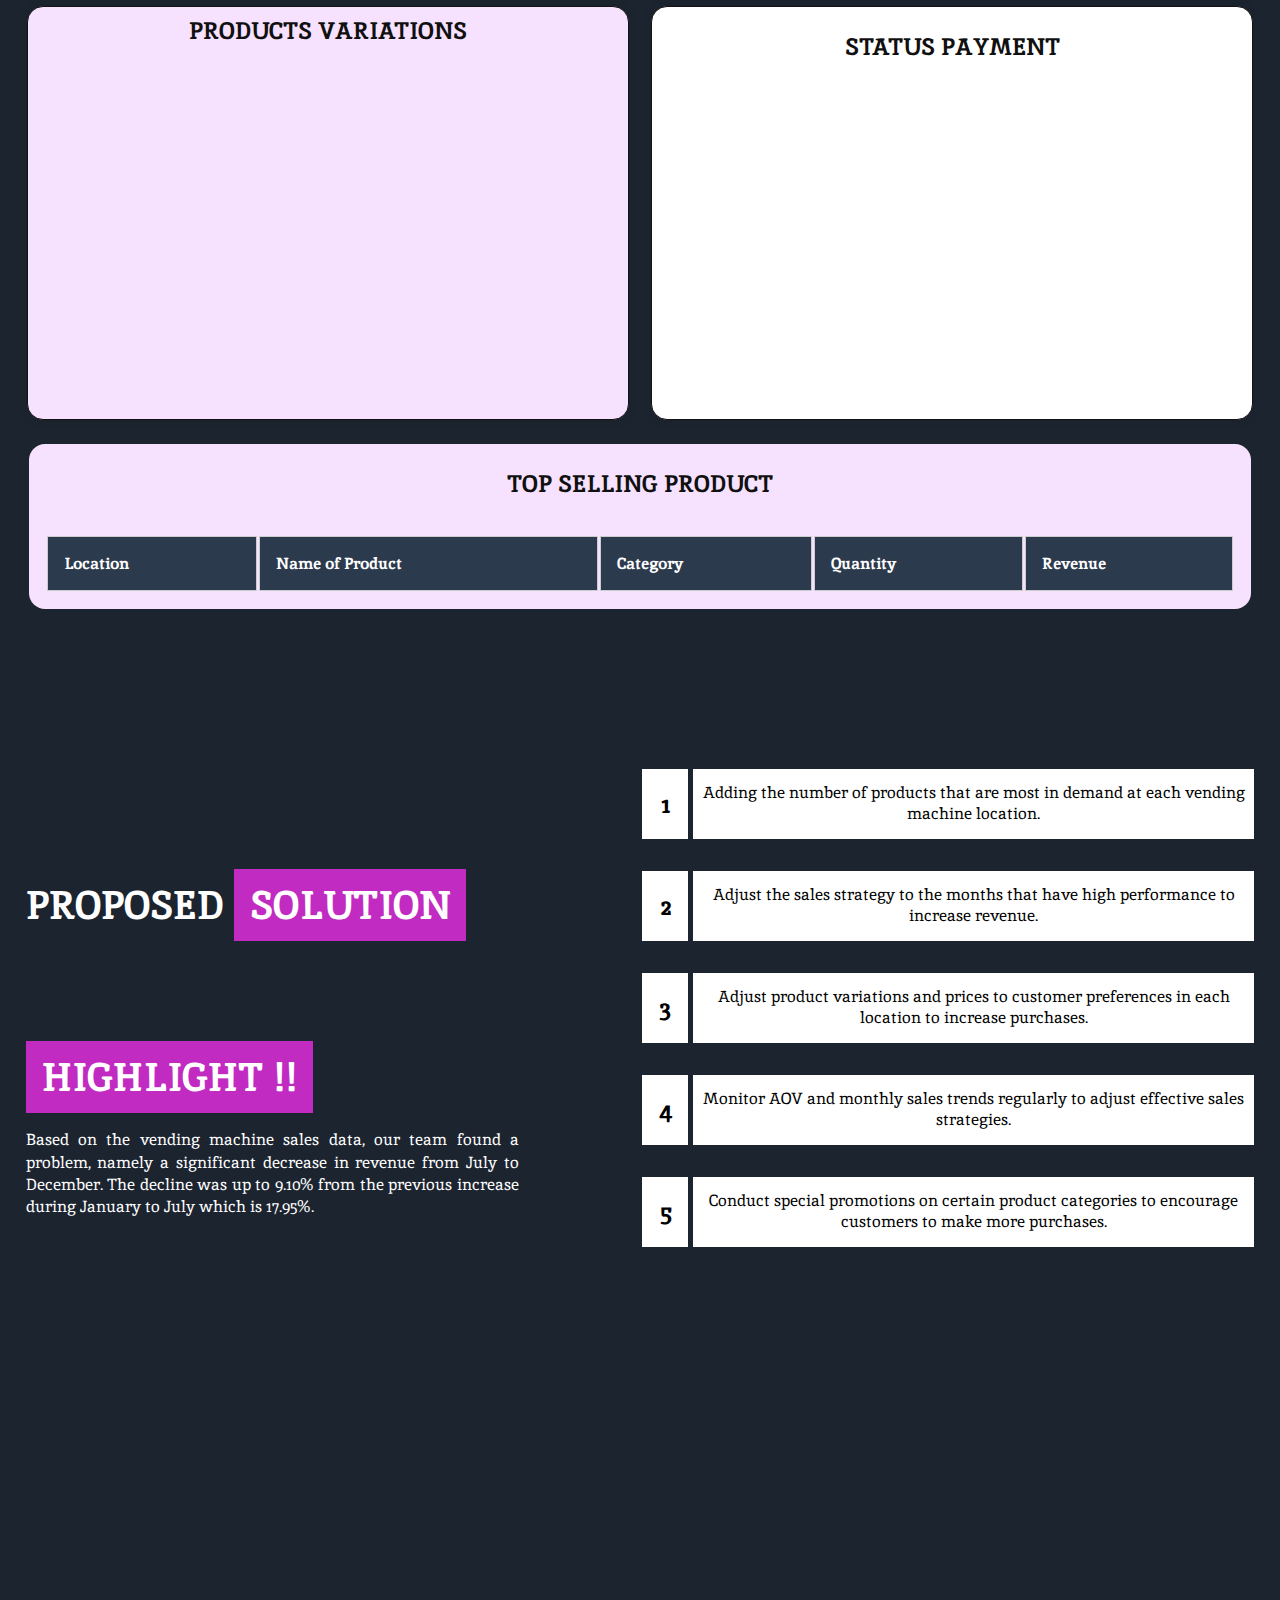
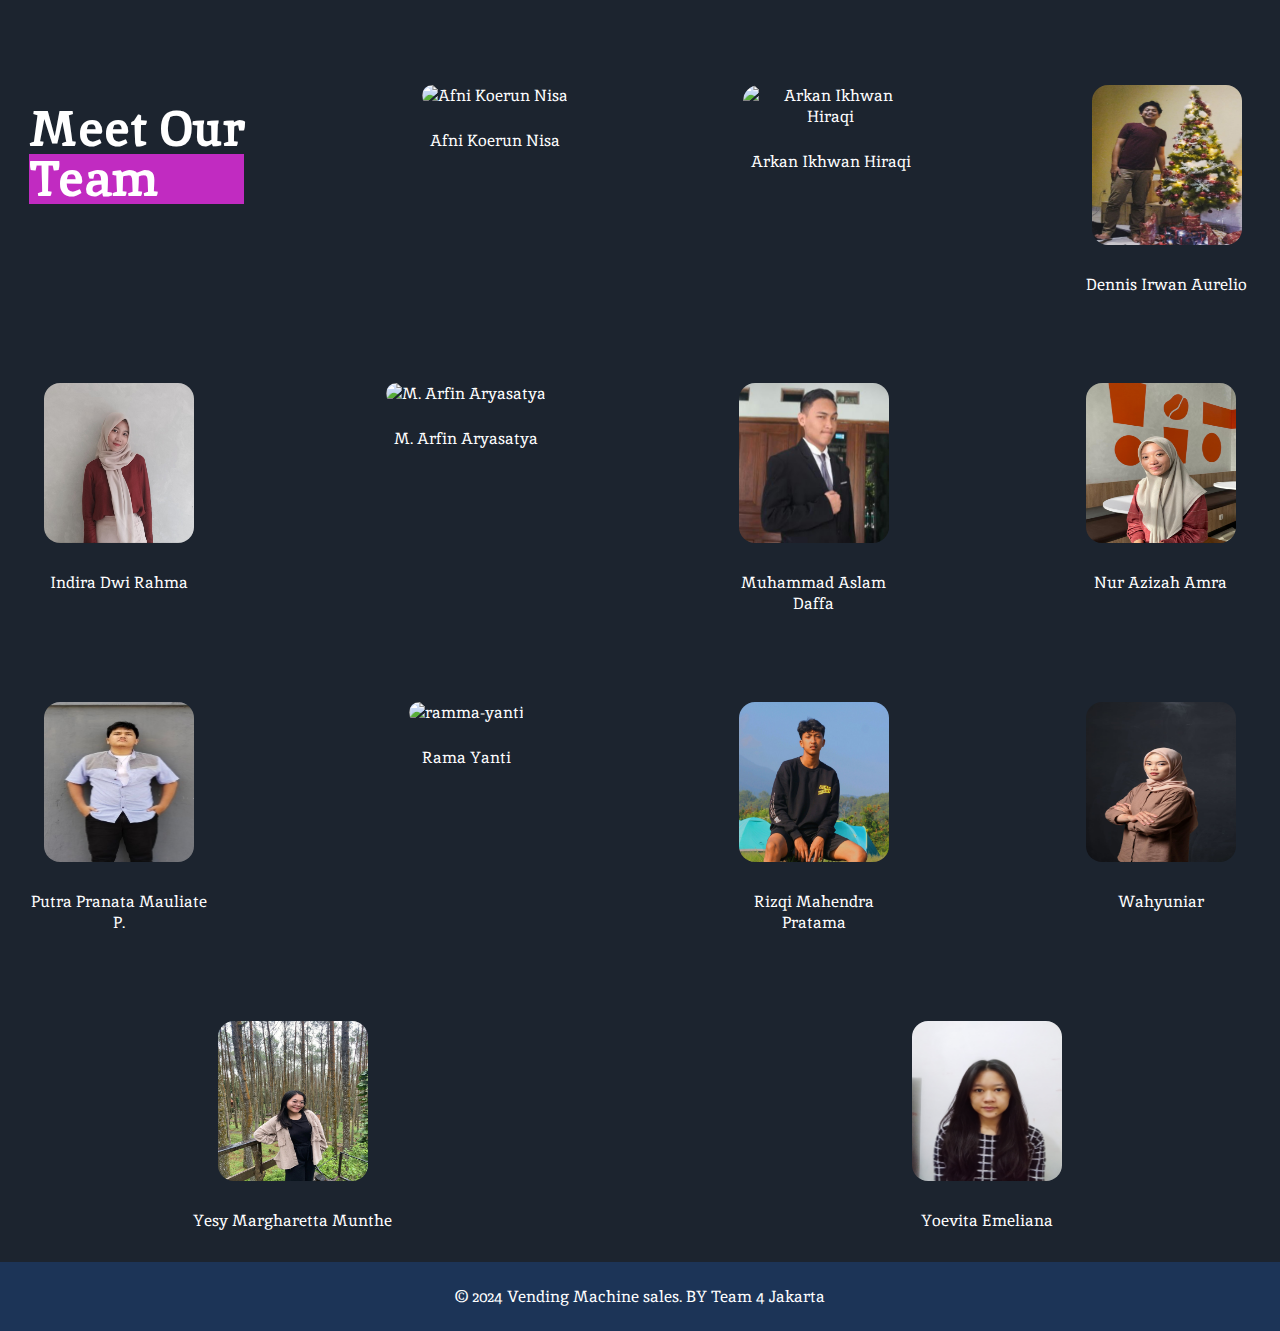
==== commit 91473675: "pengambilan data terbaru" ====
--- a/index.html
+++ b/index.html
@@ -76,13 +76,21 @@
         <!-- End Header Navbar  -->
 
         <!--Landing Page -->
-        <!-- <section class="'landing-Page" style="background: cover;width: 100%; justify-content: center;">
-            <img src="assets/images/Landing Page Background Remover (2).png" alt="">
-        </section> -->
+        <section class="landing-Page">
+            <div class=" text">
+                <h1>Vending Machine </h1>
+                <h1>Central New Jersey</h1>
+                <h2>Welcome to Our Website!</h2>
+                <p> Our company specializes in providing vending machine services across various location in Central New
+                    Jersey. We are dedicated to offering convenient and efficient solution for a wide range of settings,
+                    from public spaces to corporate environments.</p>
+            </div>
+
+        </section>
         <!--End Landing Page -->
 
         <!-- Dashboard -->
-        <section class="dashboard" id="dashboard">
+        <section class=" dashboard" id="dashboard">
             <!-- filter -->
             <div class="filter">
                 <div class="periode">
@@ -182,7 +190,7 @@
                 <div class="chart-container">
                     <h2>MONTHLY SALES BASED ON LOCATION</h2>
                     <div class="chart-box">
-                        <canvas id="myChart"></canvas>
+                        <canvas id="monthlyChart"></canvas>
                     </div>
                 </div>
 
@@ -206,6 +214,7 @@
                         <canvas id="paymentChart"></canvas>
                     </div>
                 </div>
+
                 <div class="table-container">
                     <h2>TOP SELLING PRODUCT</h2>
                     <option value="All"></option>
@@ -222,9 +231,7 @@
                         </thead>
                     </table>
                 </div>
-
-            </div>
-
+            </div>
             </div>
         </section>
 
@@ -232,53 +239,50 @@
 
         <!--Insight-->
         <section class="insight" id="insight">
-            <div class="content">
-                <div id="kiri">
-                    <h1 id="judul">PROPOSED
-                        <span>SOLUTION</span>
-                    </h1>
-                    <div id="paragraph">
-                        <h1> HIGHLIGHT !!</h1>
-                        <p> Based on the vending machine sales
-                            data, our team found a problem, namely a significant decrease in revenue from July to
-                            December.
-                            The decline was up to 9.10% from the previous increase during January to July which
-                            is 17.95%.</p>
-                    </div>
-                </div>
-
-
-                <div id="kanan">
-                    <div id="list_container">
-                        <div class="list_kanan">
-                            <span class="no">1</span>
-                            <span class="text_list">Adding the number of products that are most in demand at each
-                                vending
-                                machine location.</span>
-                        </div>
-                        <div class="list_kanan">
-                            <span class="no">2</span>
-                            <span class="text_list">Adjust the sales strategy to the months that have high performance
-                                to
-                                increase revenue.</span>
-                        </div>
-                        <div class="list_kanan">
-                            <span class="no">3</span>
-                            <span class="text_list">Adjust product variations and prices to customer preferences in each
-                                location to increase purchases.</span>
-                        </div>
-                        <div class="list_kanan">
-                            <span class="no">4</span>
-                            <span class="text_list">Monitor AOV and monthly sales trends regularly to adjust effective
-                                sales
-                                strategies.</span>
-                        </div>
-                        <div class="list_kanan">
-                            <span class="no">5</span>
-                            <span class="text_list">Conduct special promotions on certain product categories to
-                                encourage
-                                customers to make more purchases.</span>
-                        </div>
+            <div id="kiri">
+                <h1 id="judul">PROPOSED
+                    <span>SOLUTION</span>
+                </h1>
+                <div id="paragraph">
+                    <h1> HIGHLIGHT !!</h1>
+                    <p> Based on the vending machine sales
+                        data, our team found a problem, namely a significant decrease in revenue from July to
+                        December.
+                        The decline was up to 9.10% from the previous increase during January to July which
+                        is 17.95%.</p>
+                </div>
+            </div>
+
+            <div id="kanan">
+                <div id="list_container">
+                    <div class="list_kanan">
+                        <span class="no">1</span>
+                        <span class="text_list">Adding the number of products that are most in demand at each
+                            vending
+                            machine location.</span>
+                    </div>
+                    <div class="list_kanan">
+                        <span class="no">2</span>
+                        <span class="text_list">Adjust the sales strategy to the months that have high performance
+                            to
+                            increase revenue.</span>
+                    </div>
+                    <div class="list_kanan">
+                        <span class="no">3</span>
+                        <span class="text_list">Adjust product variations and prices to customer preferences in each
+                            location to increase purchases.</span>
+                    </div>
+                    <div class="list_kanan">
+                        <span class="no">4</span>
+                        <span class="text_list">Monitor AOV and monthly sales trends regularly to adjust effective
+                            sales
+                            strategies.</span>
+                    </div>
+                    <div class="list_kanan">
+                        <span class="no">5</span>
+                        <span class="text_list">Conduct special promotions on certain product categories to
+                            encourage
+                            customers to make more purchases.</span>
                     </div>
                 </div>
             </div>
@@ -287,65 +291,64 @@
 
         <!-- Team -->
         <section class="team" id="team">
-            <div class="content">
-                <div class="row">
-                    <div id="teamjudul">
-                        <h1>Meet Our </h1>
-                        <h2>Team</h2>
-                    </div>
-                    <div class="photo-item">
-                        <img src="assets/images/Afni-Khoerun-Nisa.JPG" alt="Afni Koerun Nisa" />
-                        <p>Afni Koerun Nisa</p>
-                    </div>
-                    <div class="photo-item">
-                        <img src="assets/images/Arkan-Ikhwan-Hiraqi.JPG" alt="Arkan Ikhwan Hiraqi" />
-                        <p>Arkan Ikhwan Hiraqi</p>
-                    </div>
-                    <div class="photo-item">
-                        <img src="assets/images/Dennis-Irwan-Aurelio.jpg" alt="Dennis-Irwan-Aurelio" />
-                        <p>Dennis Irwan Aurelio</p>
-                    </div>
-                    <div class="photo-item">
-                        <img src="assets/images/Indira-Dwi-Rahma.jpg" alt="Indira-Dwi-Rahma" />
-                        <p>Indira Dwi Rahma</p>
-                    </div>
-                    <div class="photo-item">
-                        <img src="assets/images/M. Arfin-Aryasatya.JPG" alt="M. Arfin Aryasatya" />
-                        <p>M. Arfin Aryasatya</p>
-                    </div>
-                    <div class="photo-item">
-                        <img src="assets/images/Muhammad-Aslam-Daffa.jpg" alt="Muhammad Aslam Daffa" />
-                        <p>Muhammad Aslam Daffa</p>
-                    </div>
-                    <div class="photo-item">
-                        <img src="assets/images/Nur-Azizah-Amra.jpg" alt="Nur-Azizah-Amra" />
-                        <p> Nur Azizah Amra </p>
-                    </div>
-                    <div class="photo-item">
-                        <img src="assets/images/Putra-Pranata-Mauliate-Pakpahan.jpg"
-                            alt="Putra-Pranata-Mauliate-Pakpahan" />
-                        <p>Putra Pranata Mauliate P.</p>
-                    </div>
-                    <div class="photo-item">
-                        <img src="assets/images/Rama-Yanti.JPG" alt="ramma-yanti" />
-                        <p>Rama Yanti</p>
-                    </div>
-                    <div class="photo-item">
-                        <img src="assets/images/Rizqi-Mahendra-Pratama.jpg" alt="Rizqi-Mahendra-Pratama" />
-                        <p>Rizqi Mahendra Pratama</p>
-                    </div>
-                    <div class="photo-item">
-                        <img src="assets/images/Wahyuniar.jpeg" alt="Wahyuniar" />
-                        <p>Wahyuniar</p>
-                    </div>
-                    <div class="photo-item">
-                        <img src="assets/images/Yesy-Margharetta-Munthe.jpg" alt="Yesy Margharetta Munthe" />
-                        <p> Yesy Margharetta Munthe</p>
-                    </div>
-                    <div class="photo-item">
-                        <img src="assets/images/Yoevita-Emeliana.jpg" alt="Yoevita Emeliana" />
-                        <p>Yoevita Emeliana</p>
-                    </div>
+
+            <div class="row">
+                <div id="teamjudul">
+                    <h1>Meet Our </h1>
+                    <h2>Team</h2>
+                </div>
+                <div class="photo-item">
+                    <img src="assets/images/Afni-Khoerun-Nisa.JPG" alt="Afni Koerun Nisa" />
+                    <p>Afni Koerun Nisa</p>
+                </div>
+                <div class="photo-item">
+                    <img src="assets/images/Arkan-Ikhwan-Hiraqi.JPG" alt="Arkan Ikhwan Hiraqi" />
+                    <p>Arkan Ikhwan Hiraqi</p>
+                </div>
+                <div class="photo-item">
+                    <img src="assets/images/Dennis-Irwan-Aurelio.jpg" alt="Dennis-Irwan-Aurelio" />
+                    <p>Dennis Irwan Aurelio</p>
+                </div>
+                <div class="photo-item">
+                    <img src="assets/images/Indira-Dwi-Rahma.jpg" alt="Indira-Dwi-Rahma" />
+                    <p>Indira Dwi Rahma</p>
+                </div>
+                <div class="photo-item">
+                    <img src="assets/images/M. Arfin-Aryasatya.JPG" alt="M. Arfin Aryasatya" />
+                    <p>M. Arfin Aryasatya</p>
+                </div>
+                <div class="photo-item">
+                    <img src="assets/images/Muhammad-Aslam-Daffa.jpg" alt="Muhammad Aslam Daffa" />
+                    <p>Muhammad Aslam Daffa</p>
+                </div>
+                <div class="photo-item">
+                    <img src="assets/images/Nur-Azizah-Amra.jpg" alt="Nur-Azizah-Amra" />
+                    <p> Nur Azizah Amra </p>
+                </div>
+                <div class="photo-item">
+                    <img src="assets/images/Putra-Pranata-Mauliate-Pakpahan.jpg"
+                        alt="Putra-Pranata-Mauliate-Pakpahan" />
+                    <p>Putra Pranata Mauliate P.</p>
+                </div>
+                <div class="photo-item">
+                    <img src="assets/images/Rama-Yanti.JPG" alt="ramma-yanti" />
+                    <p>Rama Yanti</p>
+                </div>
+                <div class="photo-item">
+                    <img src="assets/images/Rizqi-Mahendra-Pratama.jpg" alt="Rizqi-Mahendra-Pratama" />
+                    <p>Rizqi Mahendra Pratama</p>
+                </div>
+                <div class="photo-item">
+                    <img src="assets/images/Wahyuniar.jpeg" alt="Wahyuniar" />
+                    <p>Wahyuniar</p>
+                </div>
+                <div class="photo-item">
+                    <img src="assets/images/Yesy-Margharetta-Munthe.jpg" alt="Yesy Margharetta Munthe" />
+                    <p> Yesy Margharetta Munthe</p>
+                </div>
+                <div class="photo-item">
+                    <img src="assets/images/Yoevita-Emeliana.jpg" alt="Yoevita Emeliana" />
+                    <p>Yoevita Emeliana</p>
                 </div>
             </div>
         </section>
--- a/css/index.css
+++ b/css/index.css
@@ -24,7 +24,7 @@
     background-color: rgba(37, 57, 85, 0.8);
     border-bottom: 1px solid #ffffff;
     color: #fff;
-    padding: 2rem;
+    padding: 1rem;
     display: flex;
     justify-content: space-between;
     align-items: center;
@@ -32,7 +32,50 @@
 
 /* landing page */
 
-
+.landing-Page {
+    min-height: 100vh;
+    max-width: 100%;
+    display: flex;
+    flex-wrap: wrap;
+    background-image: url("../assets/images/VENDING\ MACHINE.png");
+    background-size: 75% 81%;
+    background-repeat: no-repeat;
+    background-position: 100%;
+    position: relative;
+    margin-top: 2.5rem;
+    color: white;
+}
+
+.landing-Page .text {
+    padding: 0 2%;
+    max-width: 50%;
+    align-content: center;
+}
+
+.text h1 {
+    line-height: 1.1;
+    font-size: 70px;
+    margin-bottom: 0.5rem;
+}
+
+.text h2 {
+    text-align: center;
+    justify-content: center;
+    width: 80%;
+    padding: 1rem;
+    border-radius: 1rem;
+    background-color: rgb(223, 50, 165);
+}
+
+.text p {
+    margin-top: 1rem;
+    font-size: 18px;
+    text-align: justify;
+    line-height: 1.4;
+
+}
+
+/* Header */
 .logo {
     display: flex;
     align-items: center;
@@ -54,14 +97,14 @@
 }
 
 .logo-text p,
-.logo-text h1 {
+.logo-text h2 {
     margin: 0;
+    font-size: 18px;
 }
 
 nav ul {
     list-style: none;
     align-items: center;
-    gap: 1.5rem;
     display: flex;
     padding: 0;
     margin: 0;
@@ -69,12 +112,13 @@
 
 nav ul li a {
     display: flex;
-    justify-content: center;
-    align-items: center;
+    justify-content: space-between;
+    align-items: center;
+    margin-right: 1rem;
     gap: 0.5rem;
     color: azure;
     font-weight: 100;
-    font-size: 16px;
+    font-size: 18px;
 }
 
 nav ul li:last-child {
@@ -108,44 +152,42 @@
 /* Dashboard */
 .dashboard {
     min-height: 100vh;
-    padding: 7rem 1% 1.4rem;
+    align-content: center;
+    padding: 7rem 1% 0;
 }
 
 /* Filtering */
 
 .filter {
-    /* position: fixed; */
-    display: flex;
-    flex-wrap: wrap;
-    padding: 1rem;
-    width: 100%;
-    border-radius: 1rem;
-    margin-top: 1rem;
+    display: flex;
+    max-width: 100%;
+    border-radius: 1rem;
+    color: white;
+    margin-left: 1rem;
 }
 
 .filterlocation {
     border-radius: 1rem;
     padding: 1rem;
     background-color: #333545;
-    color: white;
 }
 
 #location {
     left: 18rem;
     border-radius: 1rem;
     padding: 0.5rem;
-    background-color: #6e93f7;
-    color: white;
+    background-color: #FFBCED;
+    color: rgb(16, 15, 15);
 }
 
 .periode {
+    width: 14rem;
     position: relative;
-    margin-right: 1rem;
+    margin-right: 0.5rem;
 }
 
 .select-btn {
     display: flex;
-    width: 15rem;
     padding: 1rem;
     border-radius: 1rem;
     align-items: center;
@@ -164,8 +206,8 @@
     align-items: center;
     justify-content: center;
     transition: 1s;
-    background: #6e93f7;
-    color: #fff;
+    background: #FFBCED;
+    color: #121111;
 }
 
 .select-btn.open .arrow-dwn {
@@ -181,7 +223,7 @@
     border-radius: 1rem;
     opacity: 0;
     transition: 2s;
-    background-color: rgb(255, 255, 255, 0.8);
+    background-color: rgb(255, 188, 237, 0.8);
     box-shadow: 0 5px 10px rgba(27, 103, 210, 0.2);
 }
 
@@ -203,11 +245,12 @@
     transition: 0.3s;
     padding: 0 1rem;
     border-radius: 1rem;
-    color: #000000;
+    color: #0f0e0e;
 }
 
 .list-items .item:hover {
-    background-color: #e7edfe;
+    background-color: #396bf5;
+    color: #e3e0e0;
 }
 
 .item .item-text {
@@ -216,22 +259,28 @@
     color: #333;
 }
 
+.Metrik>div:nth-child(1) {
+    background-color: #F6E2FF;
+}
+
+.Metrik>div:nth-child(4) {
+    background-color: #F6E2FF;
+}
+
 .Metrik {
     display: flex;
-    justify-content: space-around;
     flex-wrap: wrap;
-    margin: 0.5rem;
 }
 
 .Metrik>div {
-    background-color: white;
-    border: 4px solid #e3e0e0;
     padding: 1rem;
     margin: 1rem;
     flex: 1 1 200px;
     text-align: center;
     border-radius: 1rem;
     box-shadow: 0 0 10px rgba(0, 0, 0, 0.1);
+    background-color: white;
+    border: 4px solid #e3e0e0;
     font-size: 14px;
 }
 
@@ -239,7 +288,8 @@
 .flexbox {
     display: flex;
     flex-wrap: wrap;
-    justify-content: center;
+    gap: 0.5rem;
+    justify-content: space-evenly;
 }
 
 .flexbox h2 {
@@ -249,9 +299,7 @@
 .chart-container {
     flex: 1 1 48%;
     max-width: 48%;
-    height: auto;
     padding: 0 1rem;
-    margin: 0.5rem;
     text-align: center;
     border-radius: 1rem;
     text-align: center;
@@ -267,7 +315,6 @@
     max-width: 48%;
     height: auto;
     padding: 1rem 1rem;
-    margin: 0.5rem;
     text-align: center;
     border-radius: 1rem;
     background-color: #ffffff;
@@ -291,8 +338,9 @@
 
 /* Chart */
 canvas {
+    align-items: center;
     justify-content: center;
-    height: 16rem;
+    height: 20rem;
     width: 100%;
 }
 
@@ -301,11 +349,11 @@
 }
 
 
-
 /* tabel  */
+
 table th {
     background-color: #2c3a4e;
-    color: #f3f2f2;
+    color: #ffffff;
     text-align: center;
 }
 
@@ -321,43 +369,37 @@
     color: #fff;
 }
 
-.filter input[type="date"] {
-    border: 1px solid;
-    padding-top: 5px;
-    margin-left: 20px;
-}
-
 
 /* Insight */
 
 .insight {
+    display: flex;
+    min-height: 100vh;
     color: white;
-    align-items: center;
-    padding: 9rem 4% 1.4rem;
-}
-
-.content {
-    display: flex;
-    justify-content: space-between;
+    padding: 9rem 2% 0;
+}
+
+#kiri {
+    width: 70%;
+}
+
+#kanan {
+    align-items: center;
 }
 
 #kiri #judul {
     font-size: 40px;
 }
 
+#paragraph h1,
 #judul span {
-    background-color: rgb(193, 43, 193);
-    padding: 5px 20px;
-    display: inline-block;
-}
-
-#paragraph h1 {
-    margin-top: 120px;
+    margin-top: 100px;
     background-color: rgb(193, 43, 193);
     padding: 0.4em;
     line-height: 1;
-    font-size: 30px;
+    font-size: 40px;
     justify-content: center;
+    align-items: center;
     position: relative;
     display: inline-block;
 }
@@ -367,13 +409,13 @@
     text-align: justify;
     line-height: 1.4;
     width: 80%;
-
 }
 
 .list_kanan {
     display: flex;
     color: black;
-    margin-bottom: 1rem;
+    margin-bottom: 2rem;
+    width: 100%;
 
 }
 
@@ -381,13 +423,12 @@
     width: 50px;
     font-size: 1.5rem;
     text-align: center;
-    background-color: white;
     padding-top: 13px;
     padding-bottom: 13px;
     font-size: 25px;
     font-weight: bold;
     align-content: center;
-
+    background-color: white;
 }
 
 .text_list {
@@ -404,41 +445,38 @@
     min-height: 50vh;
     color: white;
     align-items: center;
-    padding: 6rem 4% 1.4rem;
+    padding: 5rem 2% 1.4rem;
 }
 
 #teamjudul {
     align-content: center;
     justify-content: center;
     margin: auto;
+    line-height: 1;
+    padding: 0.2em;
 }
 
 #teamjudul h1 {
-    padding: 0.2em;
-    line-height: 1;
     font-size: 50px;
     position: relative;
 }
 
 #teamjudul h2 {
     background-color: rgb(193, 43, 193);
-    padding: 0.2em;
-    line-height: 1;
     font-size: 50px;
     justify-content: center;
     position: relative;
 }
 
-
 .team .row {
     display: flex;
     flex-wrap: wrap;
-    justify-content: space-around;
-    gap: 0 6.2rem;
+    justify-content: space-between;
+    gap: 0 10rem;
 }
 
 .photo-item {
-    flex: 1 1 12rem;
+    flex: 1 1 5rem;
     text-align: center;
     margin-top: 0;
     margin-bottom: 0;
@@ -473,8 +511,20 @@
 /* Responsif */
 /* Laptop */
 @media (max-width: 1480px) {
-    html {
-        font-size: 70%;
+
+    .landing-Page .text {
+        padding: 0 2%;
+        max-width: 60%;
+    }
+
+    .text h1 {
+        font-size: 45px;
+    }
+
+    .text h2 {
+        font-size: 20px;
+        padding: 0.5rem;
+        width: 88%;
     }
 
     nav ul li a {
@@ -493,6 +543,7 @@
         max-width: 180px;
     }
 }
+
 
 
 /* Tablet */
@@ -500,6 +551,39 @@
     html {
         margin-top: 0.1rem;
     }
+
+    #kiri {
+        width: 100%;
+        padding: 1rem;
+    }
+
+    .insight {
+        flex-wrap: wrap;
+        gap: 2rem;
+    }
+
+    #paragraph p {
+        width: 100%;
+    }
+
+    .landing-Page .text {
+        padding: 0 3%;
+        max-width: 70%;
+    }
+
+    .text h1 {
+        font-size: 35px;
+    }
+
+    .text h2 {
+        font-size: 16px;
+        width: 80%;
+    }
+
+    .text p {
+        max-width: 80%;
+    }
+
 
 
     .logo-responsif {
@@ -562,6 +646,10 @@
         max-width: 100%;
     }
 
+    .table-container {
+        margin: 0rem;
+    }
+
     .menu-toggle.active div:nth-child(1) {
         transform: rotate(-45deg) translate(-5px, 6px);
     }
@@ -588,6 +676,36 @@
 
     /* Mobile */
     @media (max-width: 576px) {
+
+        #kiri {
+            width: 100%;
+            padding: 1rem;
+
+        }
+
+        .insight {
+            flex-wrap: wrap;
+            gap: 2rem;
+        }
+
+        #paragraph p {
+            width: 100%;
+        }
+
+        .text h1 {
+            font-size: 25px;
+        }
+
+        .text h2 {
+            font-size: 16px;
+            width: 100%;
+        }
+
+        .text p {
+            max-width: 100%;
+        }
+
+
         .menu-toggle {
             display: block;
         }
@@ -658,6 +776,10 @@
             max-width: 100%;
         }
 
+        .table-container {
+            margin: 0rem;
+        }
+
         #teamjudul h2 {
             padding: 0 5rem;
         }
@@ -670,11 +792,5 @@
 
         }
 
-        .list_kanan {
-            margin-bottom: 2rem;
-            display: inline-flex;
-            padding: 0 0.8rem;
-
-        }
     }
 }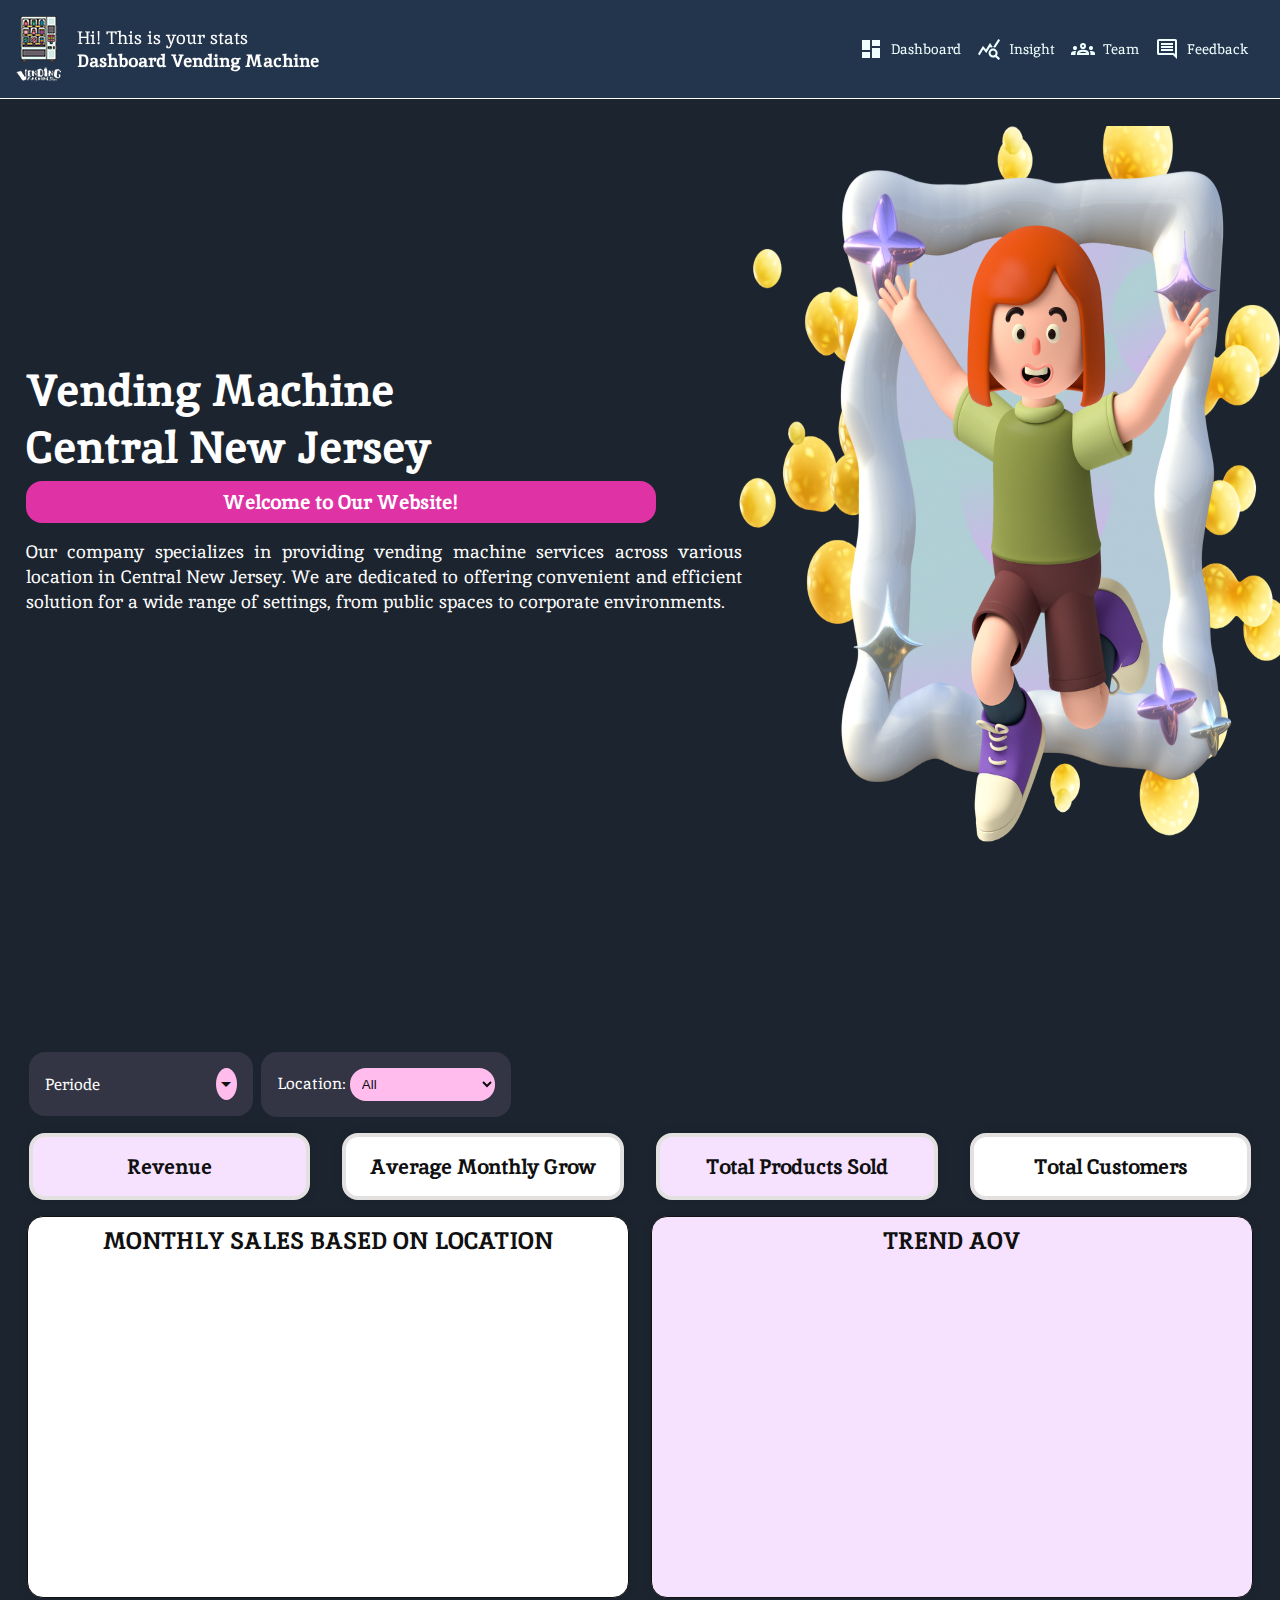
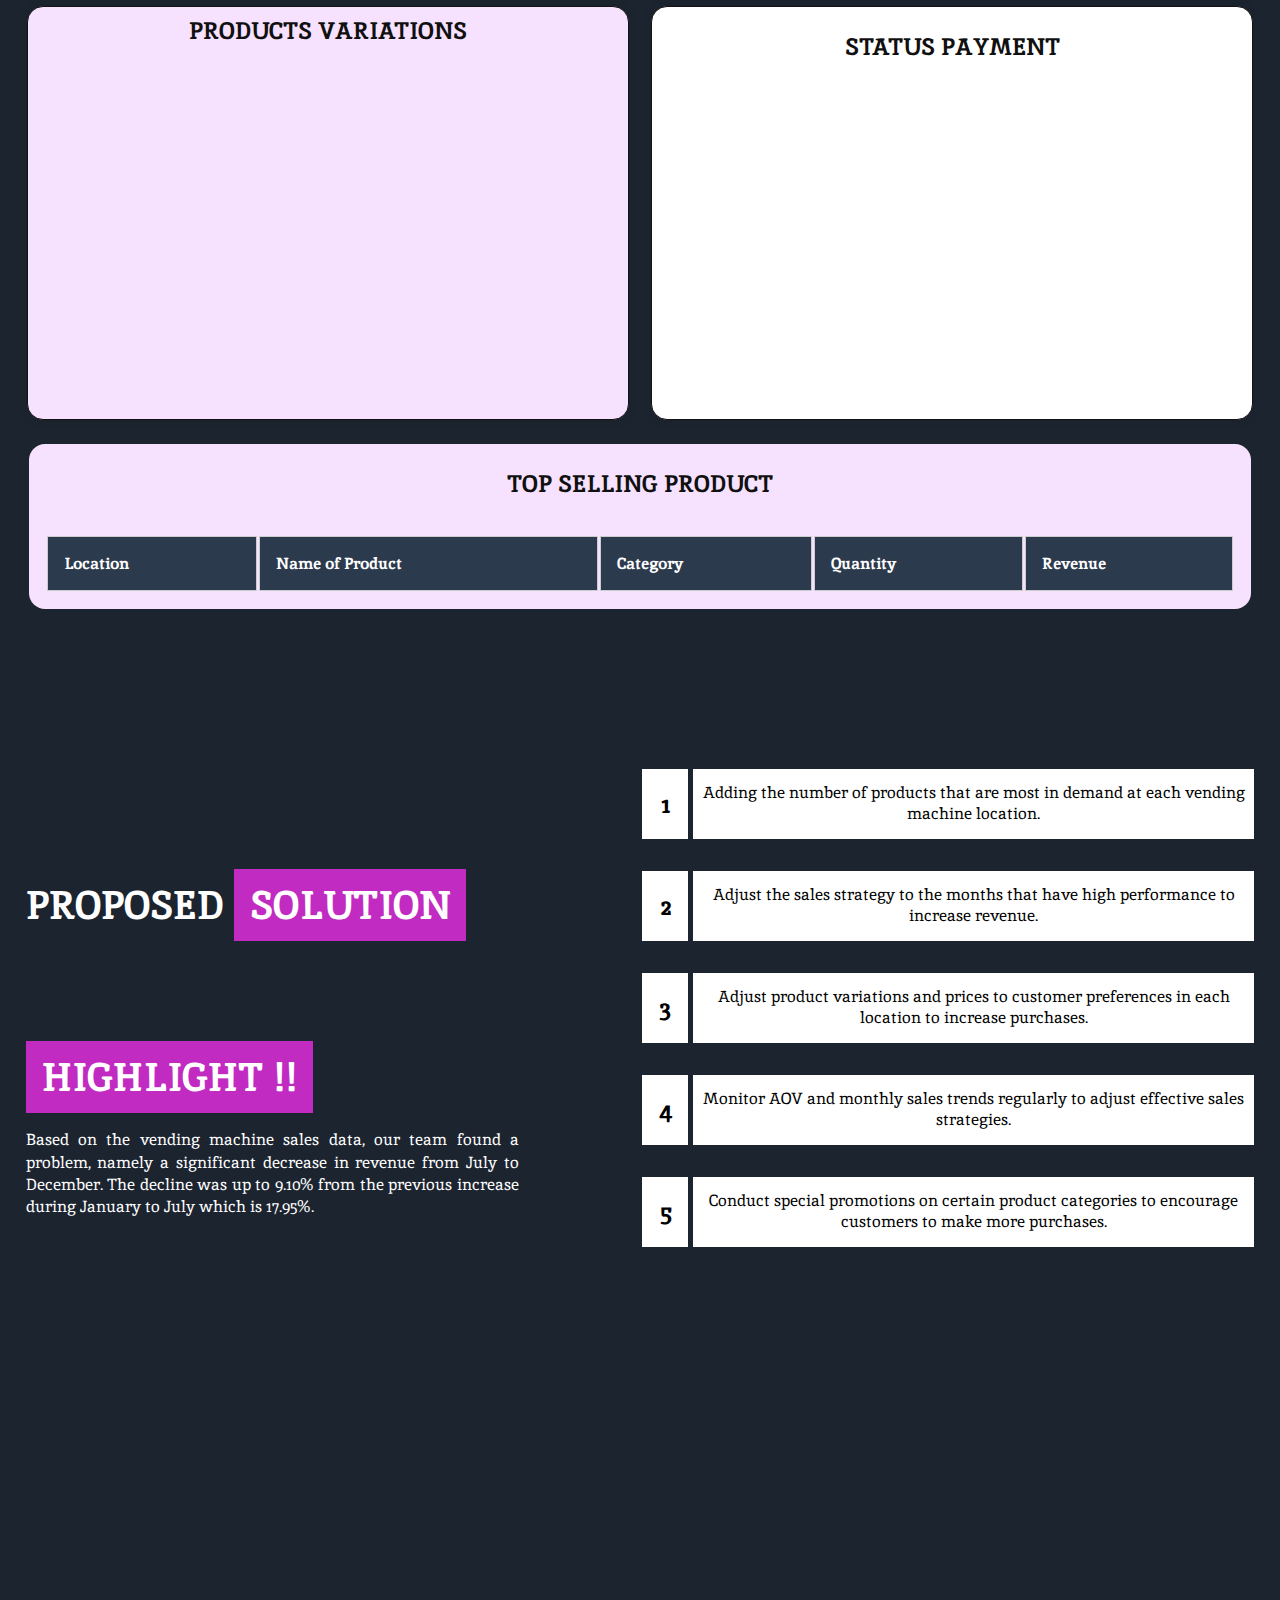
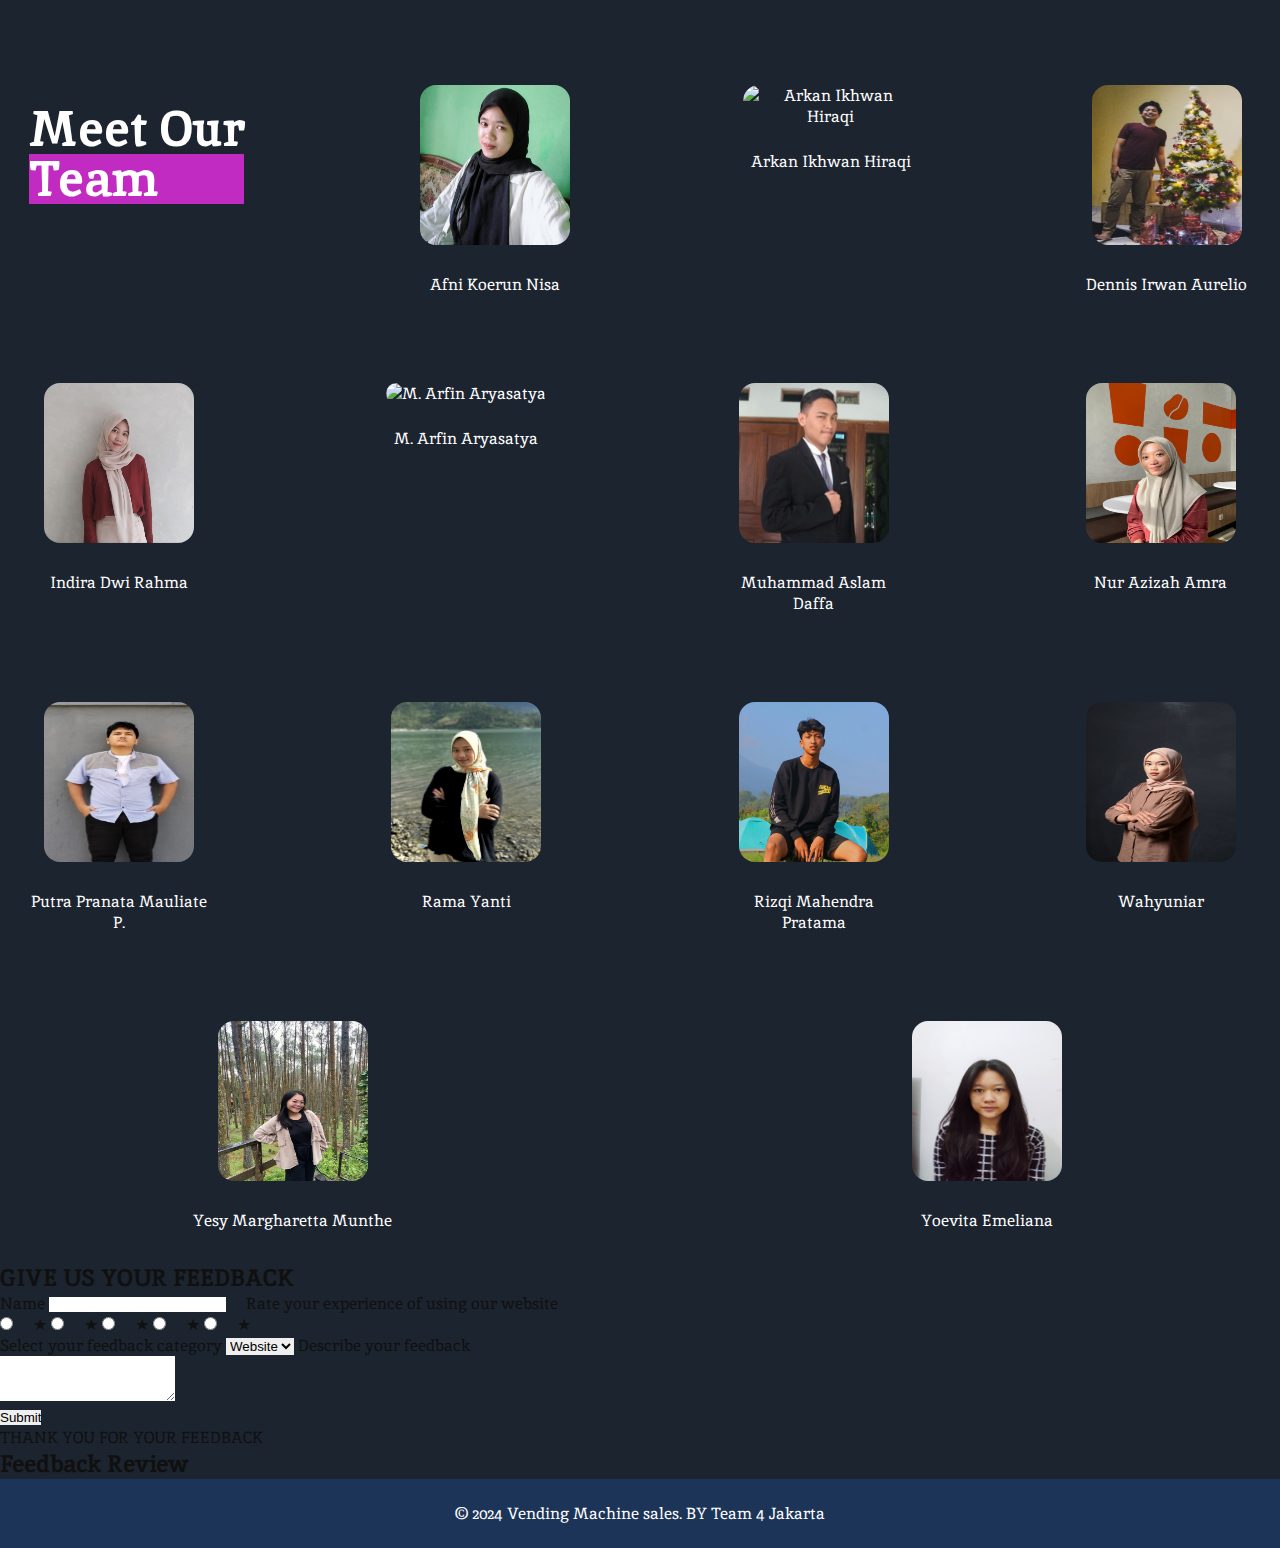
==== commit e1a705d1: "debugging picture in section team" ====
--- a/index.html
+++ b/index.html
@@ -39,23 +39,23 @@
                 <ul>
                     <li class="logo-responsif"><img src="assets/images/vending-machine.png" alt="Logo"></li>
                     <li>
-                        <a href="#dashboard">
+                        <a href="#Dashboard">
                             <span class="material-icons">dashboard</span>
                             Dashboard
                         </a>
                     </li>
                     <li>
-                        <a href="#insight">
+                        <a href="#insights">
                             <span class="material-symbols-outlined">query_stats</span>Insight
                         </a>
                     </li>
                     <li>
-                        <a href="#team">
+                        <a href="#teams">
                             <span class="material-symbols-outlined">groups</span>Team
                         </a>
                     </li>
                     <li>
-                        <a href="#Feedback">
+                        <a href="#feedbacks">
                             <span class="material-symbols-outlined">comment</span>Feedback
 
                         </a>
@@ -76,7 +76,7 @@
         <!-- End Header Navbar  -->
 
         <!--Landing Page -->
-        <section class="landing-Page">
+        <section class="landing-Page" id="landingPage">
             <div class=" text">
                 <h1>Vending Machine </h1>
                 <h1>Central New Jersey</h1>
@@ -85,69 +85,57 @@
                     Jersey. We are dedicated to offering convenient and efficient solution for a wide range of settings,
                     from public spaces to corporate environments.</p>
             </div>
-
         </section>
         <!--End Landing Page -->
 
         <!-- Dashboard -->
-        <section class=" dashboard" id="dashboard">
+        <section class=" dashboard" id="Dashboard">
             <!-- filter -->
             <div class="filter">
                 <div class="periode">
                     <div class="select-btn">
-                        <span class="btn-text"> Periode Date</span>
+                        <span class="btn-text"> Periode </span>
                         <span class="arrow-dwn">
                             <span class="material-symbols-outlined"> arrow_drop_down</span>
                         </span>
                     </div>
                     <ul class="list-items">
                         <li class="item">
-                            <input class="item-text monthsFilter" type="checkbox" onclick="selectedMonth(0)"
-                                checked="">Januari
-                        </li>
-                        <li class="item">
-                            <input class="item-text monthsFilter" type="checkbox" onclick="selectedMonth(1)"
-                                checked="">Februari</span>
-                        </li>
-                        <li class="item">
-                            <input class="item-text monthsFilter" type="checkbox" onclick="selectedMonth(2)"
-                                checked="">Maret</span>
-                        </li>
-                        <li class="item">
-                            <input class="item-text monthsFilter" type="checkbox" onclick="selectedMonth(3)"
-                                checked="">April</span>
-                        </li>
-                        <li class="item">
-                            <input class="item-text monthsFilter" type="checkbox" onclick="selectedMonth(4)"
-                                checked="">Mei</span>
+                            <input class="item-text monthsFilter" type="checkbox" checked="">Januari
+                        </li>
+                        <li class="item">
+                            <input class="item-text monthsFilter" type="checkbox" checked="">Februari</span>
+                        </li>
+                        <li class="item">
+                            <input class="item-text monthsFilter" type="checkbox" checked="">Maret</span>
+                        </li>
+                        <li class="item">
+                            <input class="item-text monthsFilter" type="checkbox" checked="">April</span>
+                        </li>
+                        <li class="item">
+                            <input class="item-text monthsFilter" type="checkbox" checked="">Mei</span>
                         </li>
                         <li class="item">
                             <input class="item-text monthsFilter" id="selectallchekcbox" type="checkbox"
-                                onclick="selectedMonth(5)" checked="">Juni</span>
-                        </li>
-                        <li class="item">
-                            <input class="item-text monthsFilter" type="checkbox" onclick="selectedMonth(6)"
-                                checked="">Juli</span>
-                        </li>
-                        <li class="item">
-                            <input class="item-text monthsFilter" type="checkbox" onclick="selectedMonth(7)"
-                                checked="">Agustus</span>
-                        </li>
-                        <li class="item">
-                            <input class="item-text monthsFilter" type="checkbox" onclick="selectedMonth(8)"
-                                checked="">September</span>
-                        </li>
-                        <li class="item">
-                            <input class="item-text monthsFilter" type="checkbox" onclick="selectedMonth(9)"
-                                checked="">Oktober</span>
-                        </li>
-                        <li class="item">
-                            <input class="item-text monthsFilter" type="checkbox" onclick="selectedMonth(10)"
-                                checked="">November</span>
-                        </li>
-                        <li class="item">
-                            <input class="item-text monthsFilter" type="checkbox" onclick="selectedMonth(11)"
-                                checked="">Desember</span>
+                                checked="">Juni</span>
+                        </li>
+                        <li class="item">
+                            <input class="item-text monthsFilter" type="checkbox" checked="">Juli</span>
+                        </li>
+                        <li class="item">
+                            <input class="item-text monthsFilter" type="checkbox" checked="">Agustus</span>
+                        </li>
+                        <li class="item">
+                            <input class="item-text monthsFilter" type="checkbox" checked="">September</span>
+                        </li>
+                        <li class="item">
+                            <input class="item-text monthsFilter" type="checkbox" checked="">Oktober</span>
+                        </li>
+                        <li class="item">
+                            <input class="item-text monthsFilter" type="checkbox" checked="">November</span>
+                        </li>
+                        <li class="item">
+                            <input class="item-text monthsFilter" type="checkbox" checked="">Desember</span>
                         </li>
                     </ul>
                 </div>
@@ -238,7 +226,7 @@
         <!-- End Dashboard -->
 
         <!--Insight-->
-        <section class="insight" id="insight">
+        <section class="insight" id="insights">
             <div id="kiri">
                 <h1 id="judul">PROPOSED
                     <span>SOLUTION</span>
@@ -290,7 +278,7 @@
         <!-- End Insight -->
 
         <!-- Team -->
-        <section class="team" id="team">
+        <section class="team" id="teams">
 
             <div class="row">
                 <div id="teamjudul">
@@ -298,11 +286,11 @@
                     <h2>Team</h2>
                 </div>
                 <div class="photo-item">
-                    <img src="assets/images/Afni-Khoerun-Nisa.JPG" alt="Afni Koerun Nisa" />
+                    <img src="assets/images/Afni-Khoerun-Nisa.jpg" alt="Afni Koerun Nisa" />
                     <p>Afni Koerun Nisa</p>
                 </div>
                 <div class="photo-item">
-                    <img src="assets/images/Arkan-Ikhwan-Hiraqi.JPG" alt="Arkan Ikhwan Hiraqi" />
+                    <img src="assets/images/Arkan-Ikhwan-Hiraqi.jpg" alt="Arkan Ikhwan Hiraqi" />
                     <p>Arkan Ikhwan Hiraqi</p>
                 </div>
                 <div class="photo-item">
@@ -331,7 +319,7 @@
                     <p>Putra Pranata Mauliate P.</p>
                 </div>
                 <div class="photo-item">
-                    <img src="assets/images/Rama-Yanti.JPG" alt="ramma-yanti" />
+                    <img src="assets/images/Rama-Yanti.jpg" alt="ramma-yanti" />
                     <p>Rama Yanti</p>
                 </div>
                 <div class="photo-item">
@@ -353,6 +341,61 @@
             </div>
         </section>
         <!-- End Team -->
+
+        <!-- Feedback -->
+        <section class="feedback" id="feedbacks">
+            <div class="containerFeddback">
+                <div class="feedback-form">
+                    <h2>GIVE US YOUR <span>FEEDBACK</span></h2>
+                    <form id="feedbackForm">
+                        <label for="name">Name</label>
+                        <input type="text" id="name" name="name" required>
+
+                        <label>Rate your experience of using our website</label>
+                        <div class="rating">
+                            <input type="radio" id="star5" name="rating" value="5" required>
+                            <label for="star5" title="Excellent">&#9733;</label>
+                            <input type="radio" id="star4" name="rating" value="4">
+                            <label for="star4" title="Very good">&#9733;</label>
+                            <input type="radio" id="star3" name="rating" value="3">
+                            <label for="star3" title="Good">&#9733;</label>
+                            <input type="radio" id="star2" name="rating" value="2">
+                            <label for="star2" title="Fair">&#9733;</label>
+                            <input type="radio" id="star1" name="rating" value="1">
+                            <label for="star1" title="Poor">&#9733;</label>
+                        </div>
+
+                        <label for="category">Select your feedback category</label>
+                        <select id="category" name="category" required>
+                            <option value="Website">Website</option>
+                            <option value="Service">Service</option>
+                            <option value="Product">Product</option>
+                            <option value="Other">Other</option>
+                        </select>
+
+                        <label for="feedback">Describe your feedback</label>
+                        <div class="textarea-container">
+                            <textarea id="feedback" name="feedback" rows="3" required></textarea>
+                            <!-- <div id="letterCount">0 letters</div> -->
+                            <div id="error-message" style="color: red;"></div> <!-- Error message container -->
+                        </div>
+
+                        <button type="submit">Submit</button>
+                    </form>
+
+                    <div id="thankYouMessage" class="thank-you-message">
+                        THANK YOU FOR YOUR FEEDBACK
+                        <h2>Feedback Review</h2>
+                        <ul id="feedbackList"></ul>
+                    </div>
+
+                    <div id="userFeedback" class="user-feedback">
+                        <!-- User feedback will be displayed here -->
+                    </div>
+                </div>
+            </div>
+        </section>
+        <!-- End Feedback -->
     </main>
 
     <!-- Footer -->
@@ -362,18 +405,45 @@
     <!--End Footer -->
 
     <!-- My Javascript -->
+
+    <!-- Javascript Toggel -->
     <script src="./js/script.js"></script>
+
+    <!-- Integrasi Chart.Js  -->
     <script type="module" src="https://cdnjs.cloudflare.com/ajax/libs/Chart.js/4.4.1/chart.umd.js"
         integrity="sha512-ZwR1/gSZM3ai6vCdI+LVF1zSq/5HznD3ZSTk7kajkaj4D292NLuduDCO1c/NT8Id+jE58KYLKT7hXnbtryGmMg=="
         crossorigin="anonymous" referrerpolicy="no-referrer"></script>
+
+    <!-- Pembuatan & Manipulasi Chart -->
     <script type="module" src="./js/index.js"></script>
+
+    <!--  Penunjang DataTables  -->
     <link rel="stylesheet" type="text/css" href="https://cdn.datatables.net/2.0.7/css/dataTables.dataTables.css">
+
     <script src="https://ajax.googleapis.com/ajax/libs/jquery/3.7.1/jquery.min.js"></script>
+
     <script src="https://cdn.datatables.net/2.0.7/js/dataTables.js"></script>
+
     <script src="https://cdn.jsdelivr.net/npm/chart.js"></script>
 
+    <!-- Manipulasi DataTables -->
     <script src="./js/table.js"></script>
-    <script src="./js/filter.js"></script>
+    <!-- feeedback js -->
+    <script src="./js/feedback.js"></script>
+    <!-- EmailJS -->
+    <script src="https://cdn.emailjs.com/dist/email.min.js"></script>
+
+    <script>
+        (function () {
+            emailjs.init("team4.jakarta.tarevou@gmail.com");
+        })();
+    </script>
+
+    <script type="text/javascript" src="https://cdn.jsdelivr.net/npm/@emailjs/browser@4/dist/email.min.js">
+    </script>
+    <script type="text/javascript">(function () { emailjs.init({ publicKey: "dejK-OGi4spdPzWX2", }); })();
+    </script>
+
     <!-- End Link Javascript -->
 </body>
 
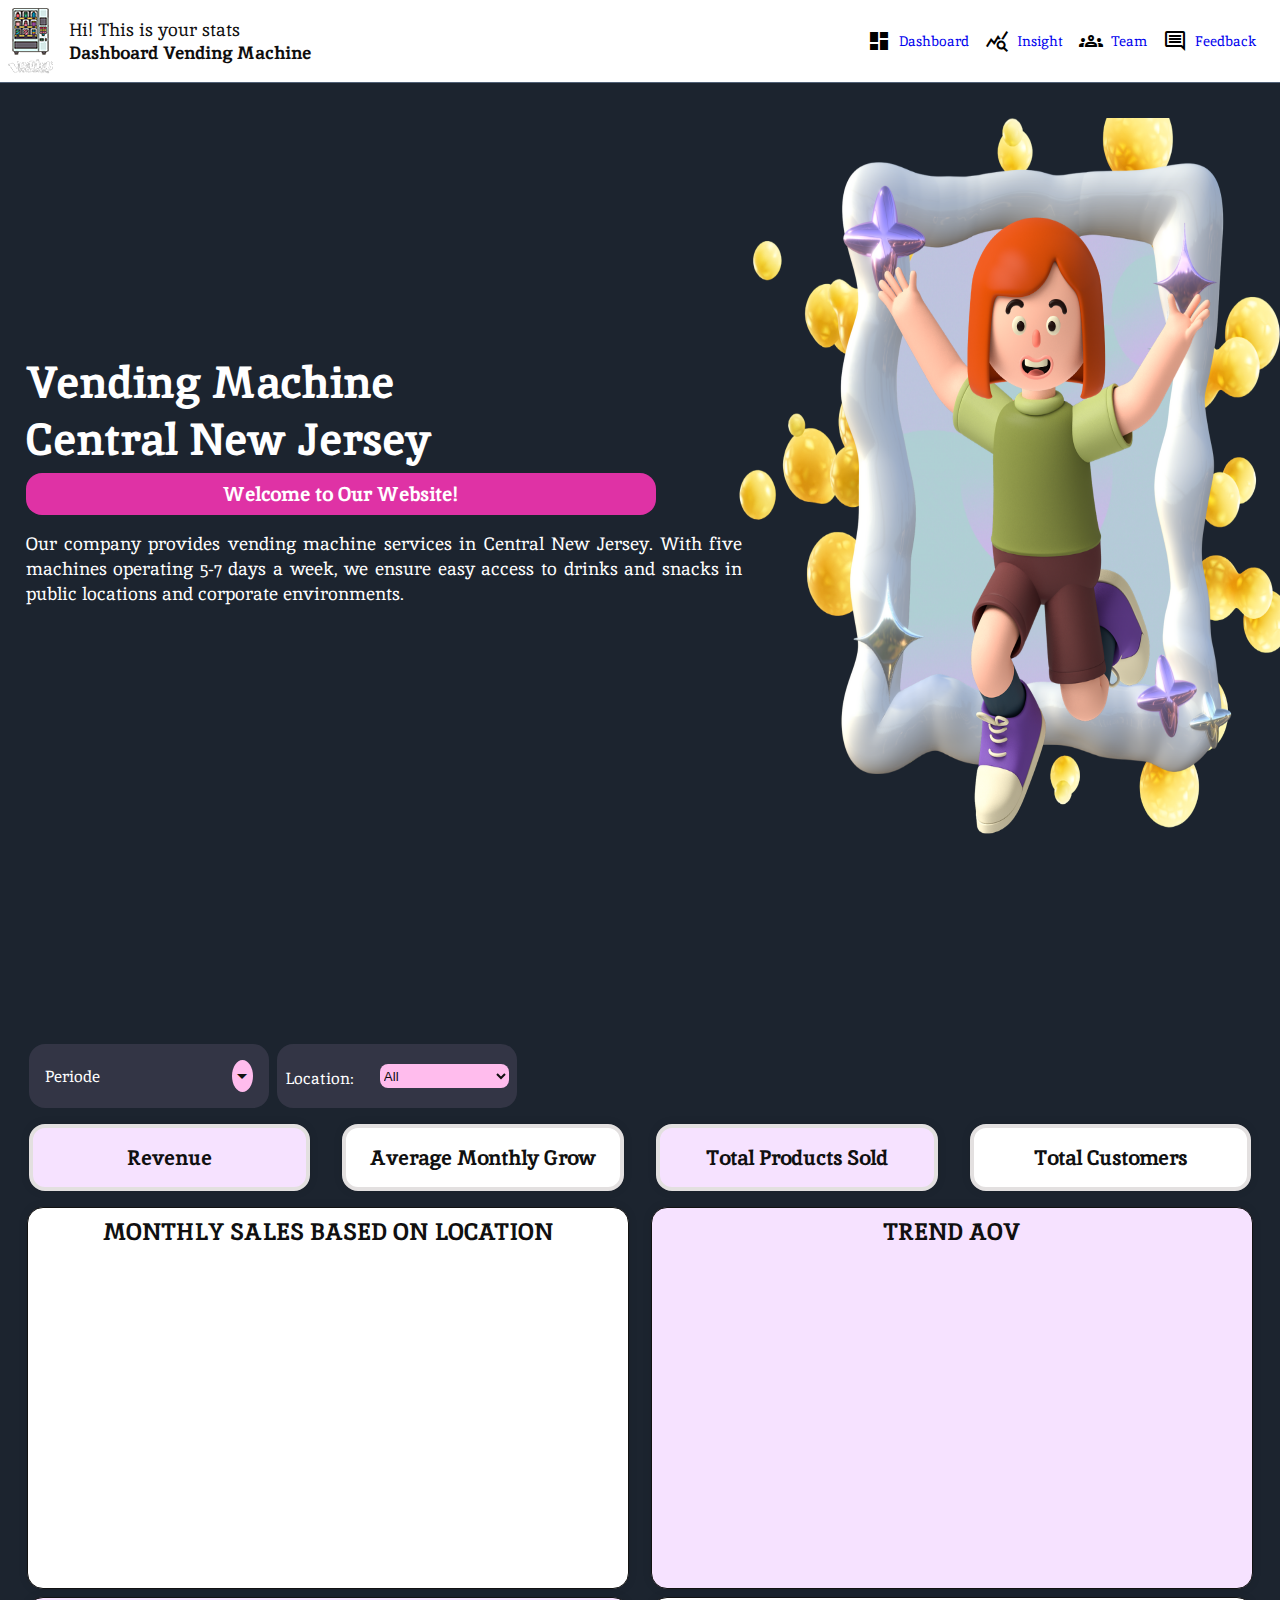
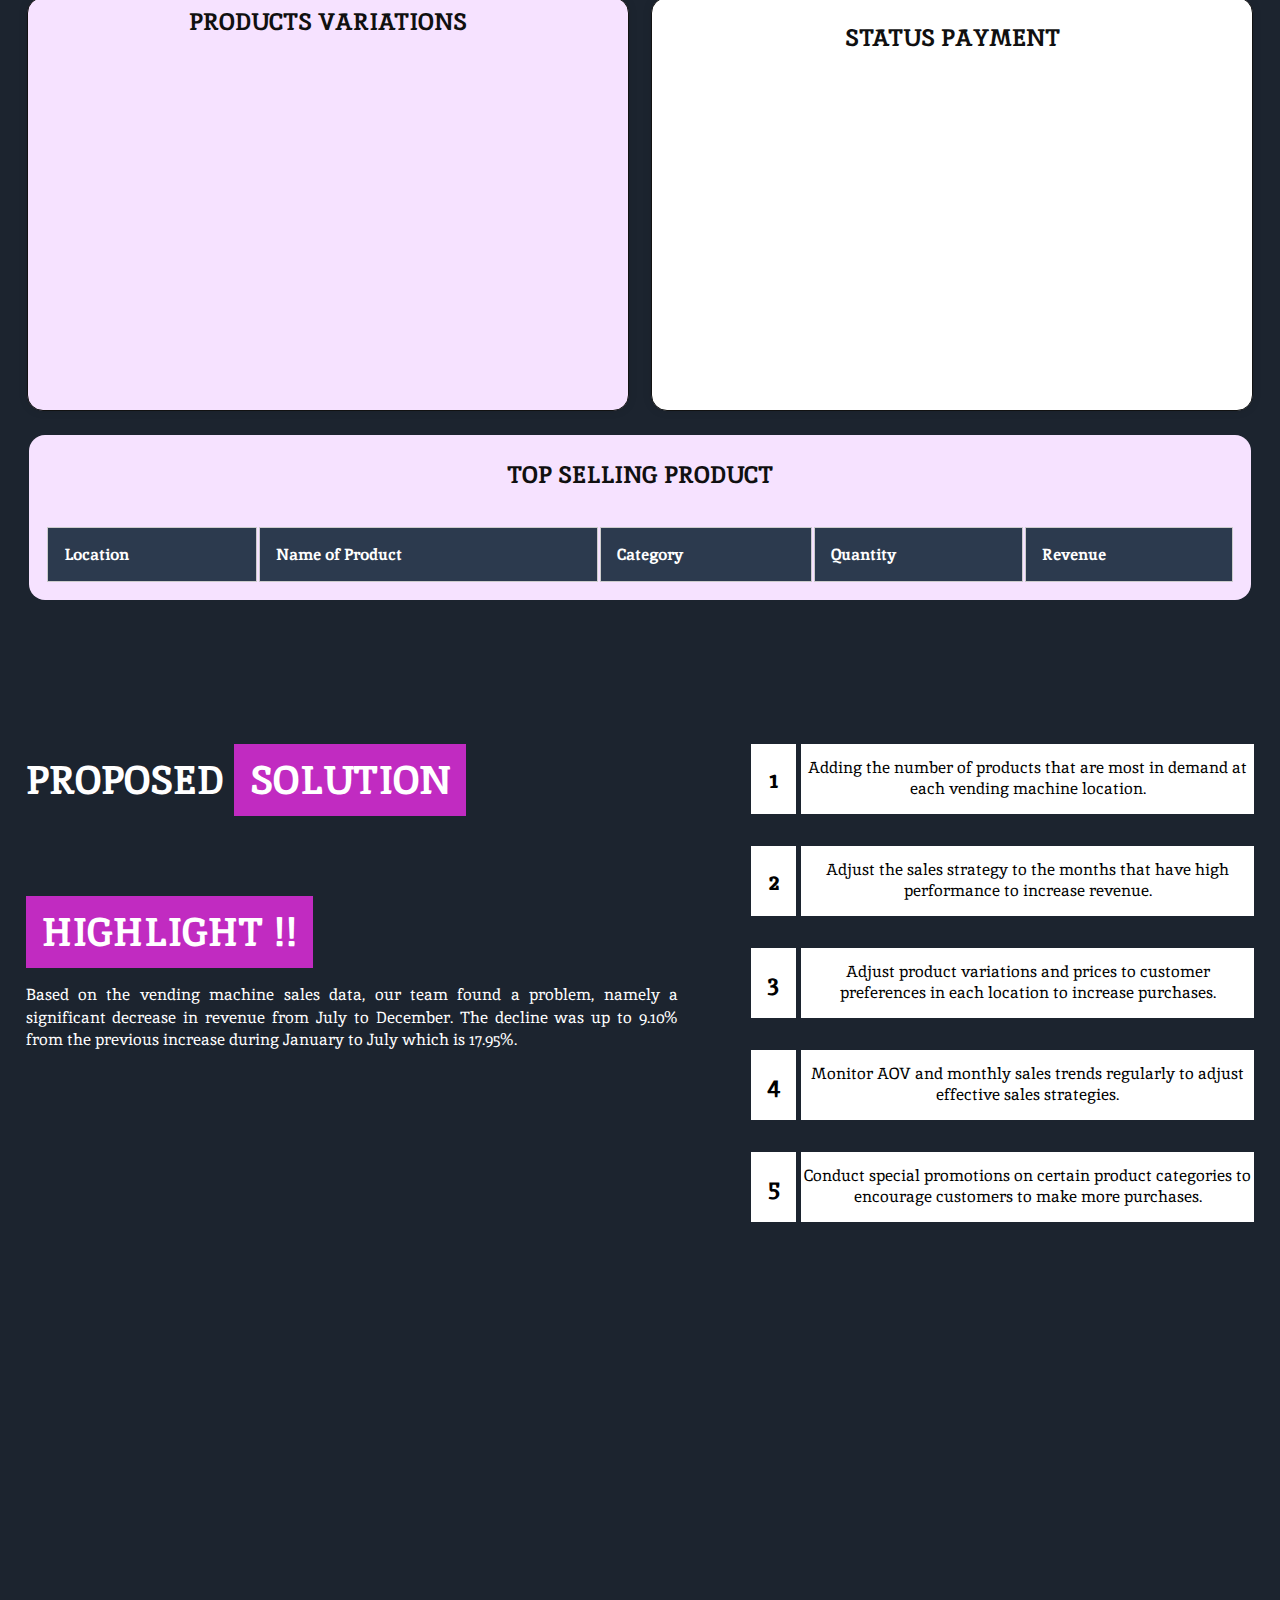
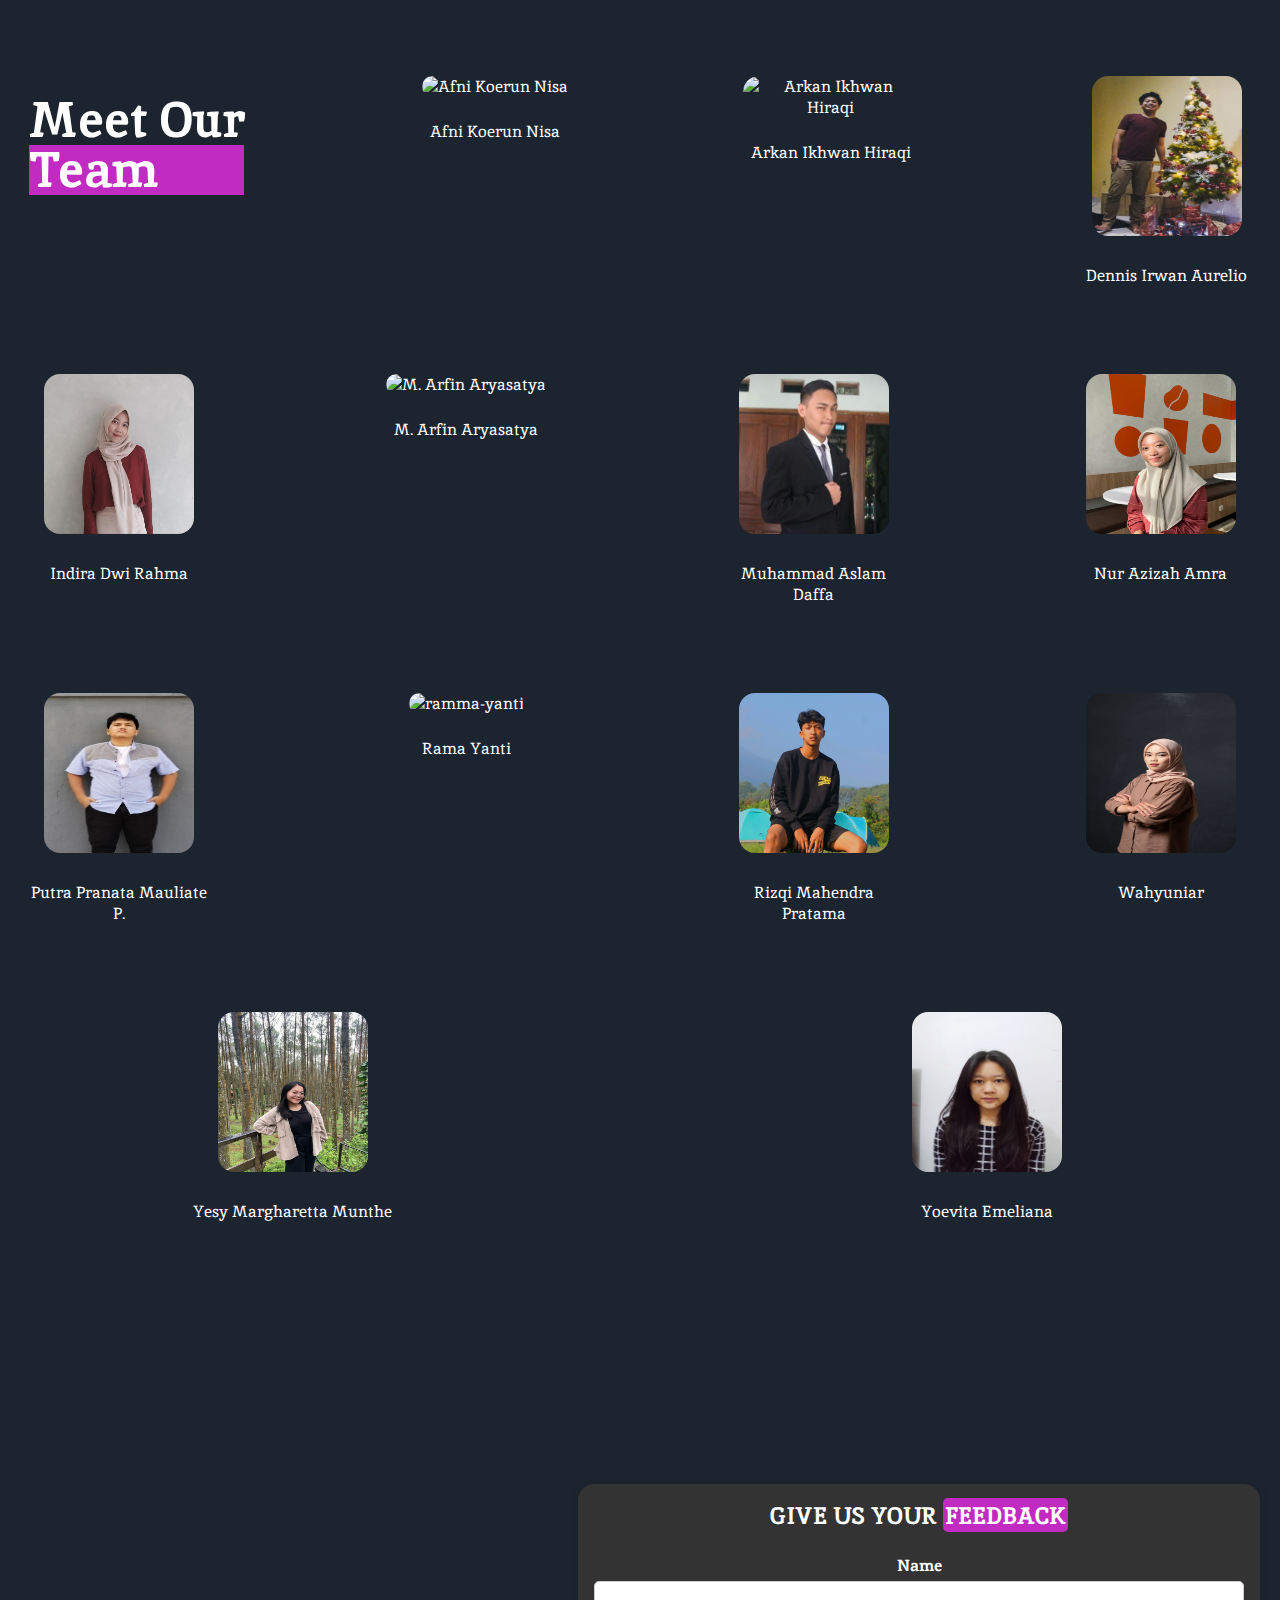
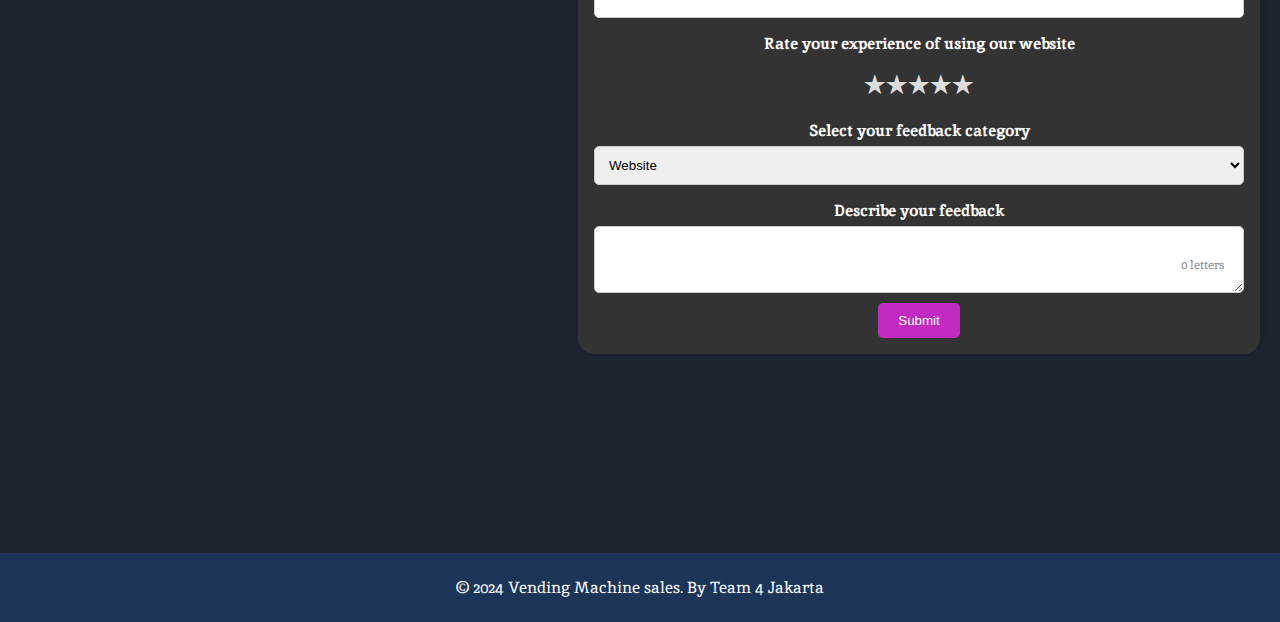
==== commit fd56f8fe: "Pembaruan console" ====
--- a/index.html
+++ b/index.html
@@ -81,9 +81,9 @@
                 <h1>Vending Machine </h1>
                 <h1>Central New Jersey</h1>
                 <h2>Welcome to Our Website!</h2>
-                <p> Our company specializes in providing vending machine services across various location in Central New
-                    Jersey. We are dedicated to offering convenient and efficient solution for a wide range of settings,
-                    from public spaces to corporate environments.</p>
+                <p> Our company provides vending machine services in Central New Jersey. With five machines operating
+                    5-7 days a week, we ensure easy access to drinks and snacks in public locations and corporate
+                    environments.</p>
             </div>
         </section>
         <!--End Landing Page -->
@@ -286,11 +286,11 @@
                     <h2>Team</h2>
                 </div>
                 <div class="photo-item">
-                    <img src="assets/images/Afni-Khoerun-Nisa.jpg" alt="Afni Koerun Nisa" />
+                    <img src="assets/images/Afni-Khoerun-Nisa.JPG" alt="Afni Koerun Nisa" />
                     <p>Afni Koerun Nisa</p>
                 </div>
                 <div class="photo-item">
-                    <img src="assets/images/Arkan-Ikhwan-Hiraqi.jpg" alt="Arkan Ikhwan Hiraqi" />
+                    <img src="assets/images/Arkan-Ikhwan-Hiraqi.JPG" alt="Arkan Ikhwan Hiraqi" />
                     <p>Arkan Ikhwan Hiraqi</p>
                 </div>
                 <div class="photo-item">
@@ -319,7 +319,7 @@
                     <p>Putra Pranata Mauliate P.</p>
                 </div>
                 <div class="photo-item">
-                    <img src="assets/images/Rama-Yanti.jpg" alt="ramma-yanti" />
+                    <img src="assets/images/Rama-Yanti.JPG" alt="ramma-yanti" />
                     <p>Rama Yanti</p>
                 </div>
                 <div class="photo-item">
@@ -376,7 +376,7 @@
                         <label for="feedback">Describe your feedback</label>
                         <div class="textarea-container">
                             <textarea id="feedback" name="feedback" rows="3" required></textarea>
-                            <!-- <div id="letterCount">0 letters</div> -->
+                            <div id="letterCount">0 letters</div>
                             <div id="error-message" style="color: red;"></div> <!-- Error message container -->
                         </div>
 
@@ -400,7 +400,7 @@
 
     <!-- Footer -->
     <footer>
-        <p> © 2024 Vending Machine sales. BY Team 4 Jakarta </p>
+        <p> © 2024 Vending Machine sales. By Team 4 Jakarta </p>
     </footer>
     <!--End Footer -->
 
--- a/css/index.css
+++ b/css/index.css
@@ -6,7 +6,7 @@
     border: none;
     text-decoration: none;
     box-sizing: border-box;
-    cursor: pointer;
+    scroll-behavior: smooth;
 }
 
 body {
@@ -21,13 +21,14 @@
     top: 0;
     z-index: 9999;
     width: 100%;
-    background-color: rgba(37, 57, 85, 0.8);
-    border-bottom: 1px solid #ffffff;
-    color: #fff;
-    padding: 1rem;
+    background-color: rgb(255, 255, 255);
+    border-bottom: 1px solid rgba(37, 57, 85, 0.8);
+    color: #0f0e0e;
+    padding: 0.5rem;
     display: flex;
     justify-content: space-between;
     align-items: center;
+    cursor: pointer;
 }
 
 /* landing page */
@@ -41,8 +42,8 @@
     background-size: 75% 81%;
     background-repeat: no-repeat;
     background-position: 100%;
-    position: relative;
-    margin-top: 2.5rem;
+    position: relatif;
+    margin-top: 2rem;
     color: white;
 }
 
@@ -72,7 +73,6 @@
     font-size: 18px;
     text-align: justify;
     line-height: 1.4;
-
 }
 
 /* Header */
@@ -116,18 +116,28 @@
     align-items: center;
     margin-right: 1rem;
     gap: 0.5rem;
-    color: azure;
     font-weight: 100;
     font-size: 18px;
 }
 
+.navbar span {
+    color: black;
+}
+
+.navbar span:hover {
+    color: #f1f1f1;
+}
+
 nav ul li:last-child {
     margin-right: 0;
 }
 
 nav ul li a:hover {
+    background-color: #1C242F;
+    padding: 0.5rem;
+    border-radius: 0.5rem;
     color: rgb(237, 239, 215);
-    border-bottom: 1px solid rgba(152, 190, 233, 0.532);
+    border-bottom: 1px solid rgba(5, 28, 55, 0.532);
 }
 
 /* Hamburger Icon */
@@ -143,7 +153,7 @@
     display: block;
     width: 28px;
     height: 0.3rem;
-    background-color: #f5efef;
+    background-color: #0b0b0b;
     border-radius: 1rem;
     margin: 0.3rem 0;
     transition: all 0.5s ease-in-out;
@@ -167,23 +177,28 @@
 }
 
 .filterlocation {
-    border-radius: 1rem;
-    padding: 1rem;
+    display: flex;
+    align-items: center;
+    justify-content: space-between;
+    width: 15rem;
+    border-radius: 1rem;
+    padding: 0.5rem;
     background-color: #333545;
+    cursor: pointer;
 }
 
 #location {
-    left: 18rem;
-    border-radius: 1rem;
-    padding: 0.5rem;
+    height: 1.5rem;
+    border-radius: 0.5rem;
     background-color: #FFBCED;
     color: rgb(16, 15, 15);
 }
 
 .periode {
-    width: 14rem;
+    width: 15rem;
     position: relative;
     margin-right: 0.5rem;
+    cursor: pointer;
 }
 
 .select-btn {
@@ -376,30 +391,28 @@
     display: flex;
     min-height: 100vh;
     color: white;
-    padding: 9rem 2% 0;
+    padding: 8rem 2% 0;
 }
 
 #kiri {
-    width: 70%;
-}
-
-#kanan {
-    align-items: center;
+    width: 100%;
 }
 
 #kiri #judul {
     font-size: 40px;
 }
 
+#paragraph {
+    margin-top: 5rem;
+}
+
 #paragraph h1,
 #judul span {
-    margin-top: 100px;
     background-color: rgb(193, 43, 193);
     padding: 0.4em;
     line-height: 1;
     font-size: 40px;
     justify-content: center;
-    align-items: center;
     position: relative;
     display: inline-block;
 }
@@ -408,7 +421,7 @@
     margin-top: 1rem;
     text-align: justify;
     line-height: 1.4;
-    width: 80%;
+    width: 90%;
 }
 
 .list_kanan {
@@ -507,6 +520,217 @@
     bottom: 0;
 }
 
+/* Feedback */
+
+.feedback {
+    min-height: 100vh;
+    max-width: 100%;
+    display: flex;
+    flex-wrap: wrap;
+    background-image: url("../assets/images/Feedback.png");
+    background-size: 50% 80%;
+    background-repeat: no-repeat;
+    background-position: left;
+    margin: auto;
+    position: relative;
+    justify-content: space-around;
+    align-items: center;
+    color: white;
+}
+
+.containerFeddback {
+    width: 100%;
+    display: flex;
+    flex-wrap: wrap;
+    justify-content: flex-end;
+    padding: 20px;
+}
+
+.feedback-form {
+    width: 55%;
+    border-radius: 1rem;
+    position: relative;
+    text-align: center;
+    align-content: center;
+    height: auto;
+    padding: 1rem;
+    margin-top: 2rem;
+    background-color: #333;
+    color: #fff;
+    box-shadow: 0 0 10px rgba(0, 0, 0, 0.1);
+}
+
+.feedback h2 {
+    margin-bottom: 1.5rem;
+}
+
+.feedback-form h2 span {
+    background-color: rgb(193, 43, 193);
+    border-radius: 5px;
+    padding: 0.1rem;
+}
+
+label {
+    display: block;
+    margin: 10px 0 5px;
+}
+
+input[type="text"],
+category,
+textarea {
+    width: calc(100% - 20px);
+    padding: 10px;
+    margin-bottom: 10px;
+    border: none;
+    border-radius: 5px;
+}
+
+.rating {
+    display: flex;
+    justify-content: center;
+    margin-bottom: 10px;
+}
+
+.rating input {
+    display: none;
+}
+
+.rating label {
+    font-size: 30px;
+    color: #ddd;
+    cursor: pointer;
+}
+
+.rating input:checked~label,
+.rating input:hover~label,
+.rating label:hover~input:checked~label {
+    color: gold;
+}
+
+button {
+    background-color: rgb(193, 43, 193);
+    border: none;
+    padding: 10px 20px;
+    border-radius: 5px;
+    cursor: pointer;
+    color: #fff;
+}
+
+button:hover {
+    background-color: #ff1493;
+}
+
+.thank-you-message {
+    display: none;
+    margin-top: 20px;
+    font-size: 1.2em;
+    letter-spacing: 1px;
+}
+
+.thank-you-message span {
+    background-color: #ff69b4;
+    padding: 5px 10px;
+    border-radius: 5px;
+}
+
+
+.feedback-form label {
+    display: block;
+    margin-bottom: 5px;
+    font-weight: bold;
+}
+
+.feedback-form input[type="text"],
+.feedback-form select,
+.feedback-form textarea {
+    width: 100%;
+    padding: 10px;
+    margin-bottom: 5px;
+    border: 1px solid #ccc;
+    border-radius: 5px;
+}
+
+.feedback-form .rating {
+    display: flex;
+    /* justify-content:space-evenly; */
+    margin-bottom: 15px;
+
+}
+
+.feedback-form .rating input[type="radio"] {
+    display: none;
+}
+
+.feedback-form .rating label {
+    font-size: 24px;
+    cursor: pointer;
+}
+
+.feedback-form .rating input[type="radio"]:checked+label {
+    color: gold;
+}
+
+.feedback-form .textarea-container {
+    position: relative;
+}
+
+#letterCount {
+    position: absolute;
+    display: flex;
+    bottom: 30px;
+    right: 20px;
+    font-size: 12px;
+    color: #888;
+}
+
+#thankYouMessage {
+    text-align: center;
+    margin-top: 20px;
+}
+
+#feedbackList {
+    list-style: none;
+    padding: 0 2%;
+    width: 100%;
+    align-content: center;
+    word-wrap: break-word;
+}
+
+#feedbackList li {
+    background-color: #555555;
+    padding: 1rem;
+    border-radius: 5px;
+    margin-bottom: 10px;
+    color: #fff;
+    line-height: 1.4;
+    word-wrap: break-word;
+    word-break: break-all;
+}
+
+
+.user-feedback {
+    display: none;
+    background-color: #444;
+    padding: 10px;
+    border-radius: 5px;
+    margin-top: 20px;
+    text-align: left;
+}
+
+.user-feedback h2 {
+    margin-top: 0;
+}
+
+.error {
+    color: red;
+}
+
+#error-message {
+    font-size: 15px;
+    text-align: start;
+}
+
+
 
 /* Responsif */
 /* Laptop */
@@ -542,6 +766,14 @@
     .list-items {
         max-width: 180px;
     }
+
+    .feedback-form {
+        max-width: 90%;
+        margin-right: 0;
+
+    }
+
+
 }
 
 
@@ -552,18 +784,8 @@
         margin-top: 0.1rem;
     }
 
-    #kiri {
-        width: 100%;
-        padding: 1rem;
-    }
-
-    .insight {
-        flex-wrap: wrap;
-        gap: 2rem;
-    }
-
-    #paragraph p {
-        width: 100%;
+    .landing-Page {
+        margin-top: 0.5rem;
     }
 
     .landing-Page .text {
@@ -584,14 +806,12 @@
         max-width: 80%;
     }
 
-
+    .menu-toggle {
+        display: block;
+    }
 
     .logo-responsif {
         display: none;
-    }
-
-    .menu-toggle {
-        display: block;
     }
 
     .logo img {
@@ -673,124 +893,127 @@
     }
 
 
-
-    /* Mobile */
-    @media (max-width: 576px) {
-
-        #kiri {
-            width: 100%;
-            padding: 1rem;
-
+    .insight {
+        flex-wrap: wrap;
+        gap: 2rem;
+    }
+
+
+    #kiri #judul {
+        font-size: 35px;
+    }
+
+    #paragraph h1,
+    #judul span {
+        font-size: 35px;
+    }
+
+    #paragraph p {
+        width: 95%;
+        justify-content: center;
+    }
+
+}
+
+/* Mobile */
+@media (max-width: 576px) {
+
+    .landing-Page .text {
+        padding: 0 3%;
+        max-width: 65%;
+    }
+
+    .text h1 {
+        font-size: 30px;
+    }
+
+    .menu-toggle {
+        display: block;
+    }
+
+    nav ul {
+        position: absolute;
+        top: 100%;
+        right: 0;
+        padding: 1rem;
+        display: none;
+        width: 40%;
+        flex-direction: column;
+        align-items: center;
+        background-color: rgba(37, 57, 85, 0.7);
+        box-shadow: -10px 0 10px rgba(250, 244, 244, 0.20);
+        animation: slideFromRight 0.5s ease;
+        height: 100vh;
+    }
+
+    nav ul.active {
+        display: flex;
+    }
+
+    nav ul li {
+        margin-right: 0;
+        margin: 2rem 0 2rem;
+    }
+
+    nav ul li a {
+        color: #fff;
+    }
+
+    .navbar ul .logo-responsif {
+        display: block;
+        margin-bottom: 20px;
+    }
+
+    .logo img {
+        display: none;
+    }
+
+    .menu-toggle.active div:nth-child(1) {
+        transform: rotate(-45deg) translate(-5px, 6px);
+    }
+
+    .menu-toggle.active div:nth-child(2) {
+        opacity: 0;
+    }
+
+    .menu-toggle.active div:nth-child(3) {
+        transform: rotate(45deg) translate(-5px, -6px);
+    }
+
+    @keyframes slideFromRight {
+        from {
+            transform: translateX(100%);
         }
 
-        .insight {
-            flex-wrap: wrap;
-            gap: 2rem;
+        to {
+            transform: translateX(0);
         }
-
-        #paragraph p {
-            width: 100%;
-        }
-
-        .text h1 {
-            font-size: 25px;
-        }
-
-        .text h2 {
-            font-size: 16px;
-            width: 100%;
-        }
-
-        .text p {
-            max-width: 100%;
-        }
-
-
-        .menu-toggle {
-            display: block;
-        }
-
-        nav ul {
-            position: absolute;
-            top: 100%;
-            right: 0;
-            padding: 1rem;
-            display: none;
-            width: 40%;
-            flex-direction: column;
-            align-items: center;
-            background-color: rgba(37, 57, 85, 0.7);
-            box-shadow: -10px 0 10px rgba(250, 244, 244, 0.20);
-            animation: slideFromRight 0.5s ease;
-            height: 100vh;
-        }
-
-        nav ul.active {
-            display: flex;
-        }
-
-        nav ul li {
-            margin-right: 0;
-            margin: 2rem 0 2rem;
-        }
-
-        nav ul li a {
-            color: #fff;
-        }
-
-        .navbar ul .logo-responsif {
-            display: block;
-            margin-bottom: 20px;
-        }
-
-        .logo img {
-            display: none;
-        }
-
-        .menu-toggle.active div:nth-child(1) {
-            transform: rotate(-45deg) translate(-5px, 6px);
-        }
-
-        .menu-toggle.active div:nth-child(2) {
-            opacity: 0;
-        }
-
-        .menu-toggle.active div:nth-child(3) {
-            transform: rotate(45deg) translate(-5px, -6px);
-        }
-
-        @keyframes slideFromRight {
-            from {
-                transform: translateX(100%);
-            }
-
-            to {
-                transform: translateX(0);
-            }
-        }
-
-        .chart-container,
-        .table-container,
-        .pay-container {
-            flex: 1 1 100%;
-            max-width: 100%;
-        }
-
-        .table-container {
-            margin: 0rem;
-        }
-
-        #teamjudul h2 {
-            padding: 0 5rem;
-        }
-
-        #kiri h1,
-        #judul span,
-        #kiri #judul {
-            font-size: 21px;
-            margin-right: 1rem;
-
-        }
-
-    }
+    }
+
+    .chart-container,
+    .table-container,
+    .pay-container {
+        flex: 1 1 100%;
+        max-width: 100%;
+    }
+
+    .table-container {
+        margin: 0.2rem;
+    }
+
+
+    #kiri #judul {
+        font-size: 35px;
+    }
+
+    #paragraph h1,
+    #judul span {
+        font-size: 35px;
+    }
+
+
+
+
+
+
 }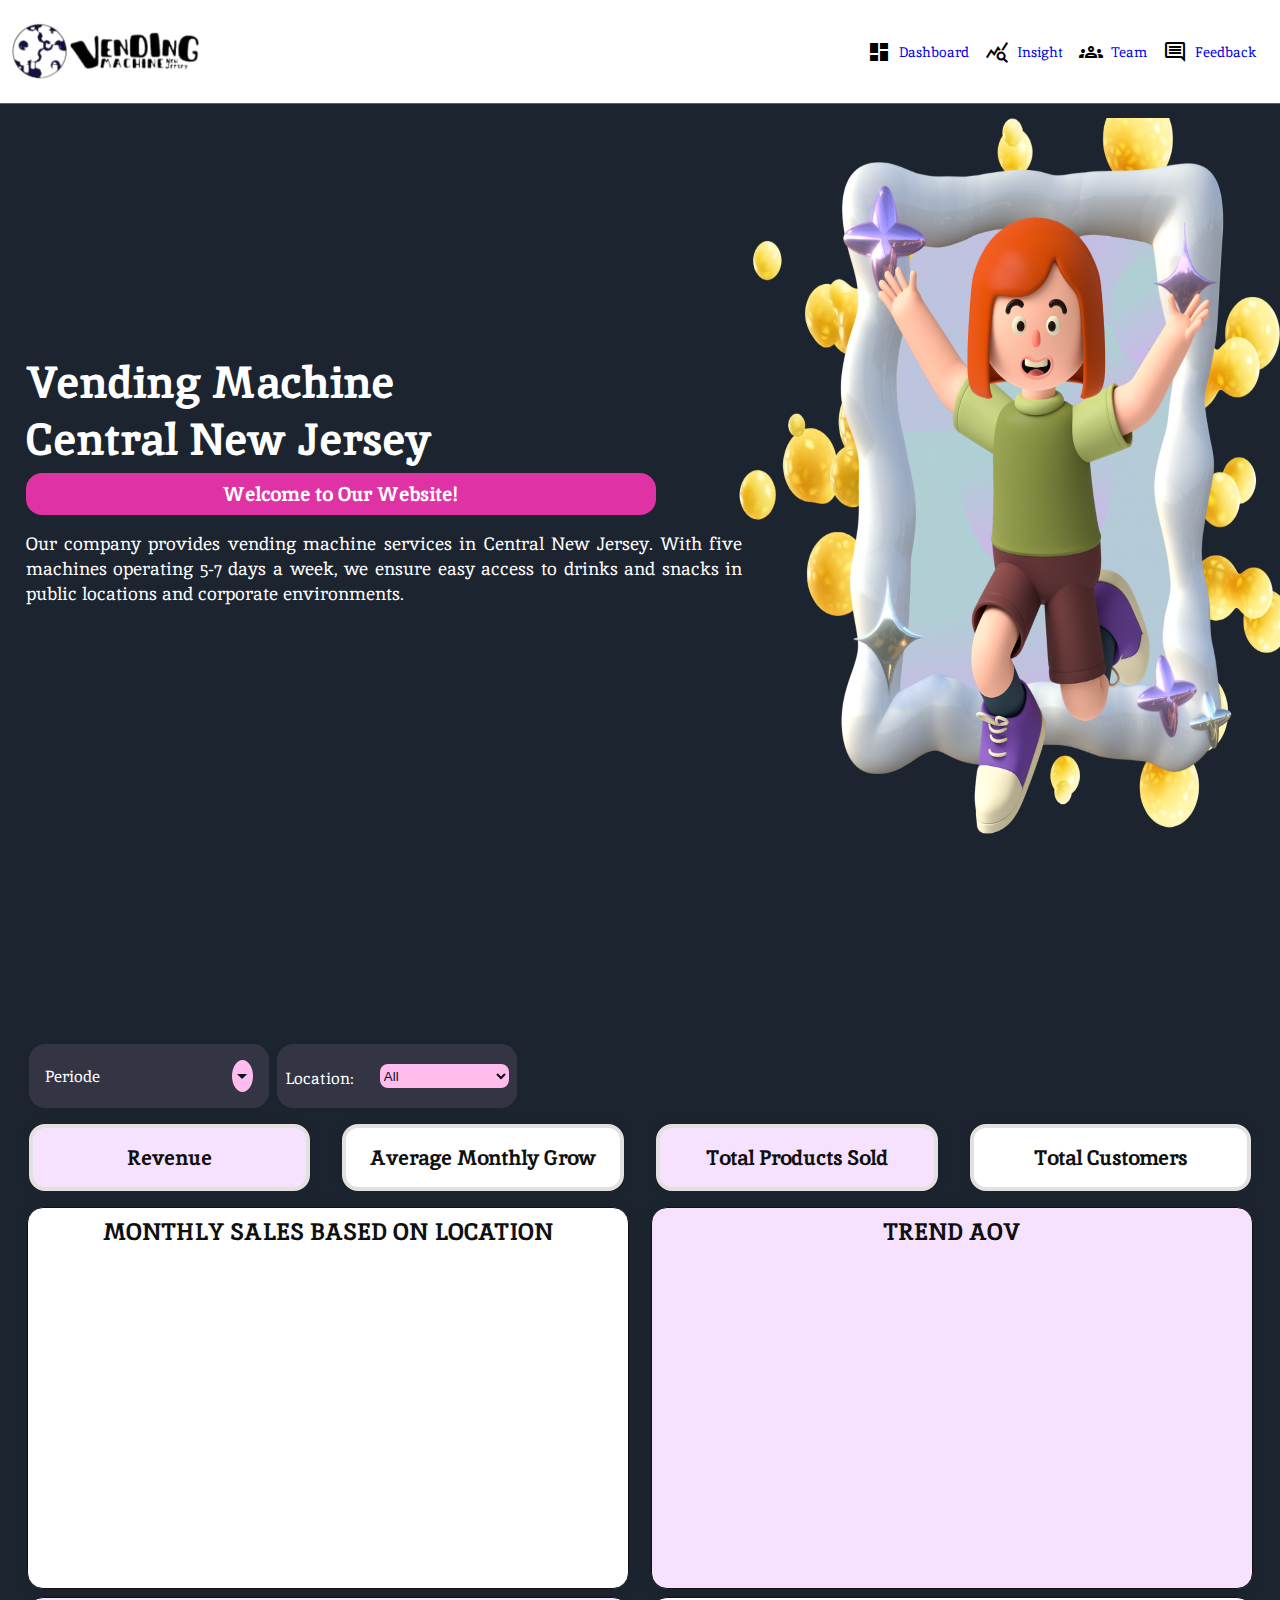
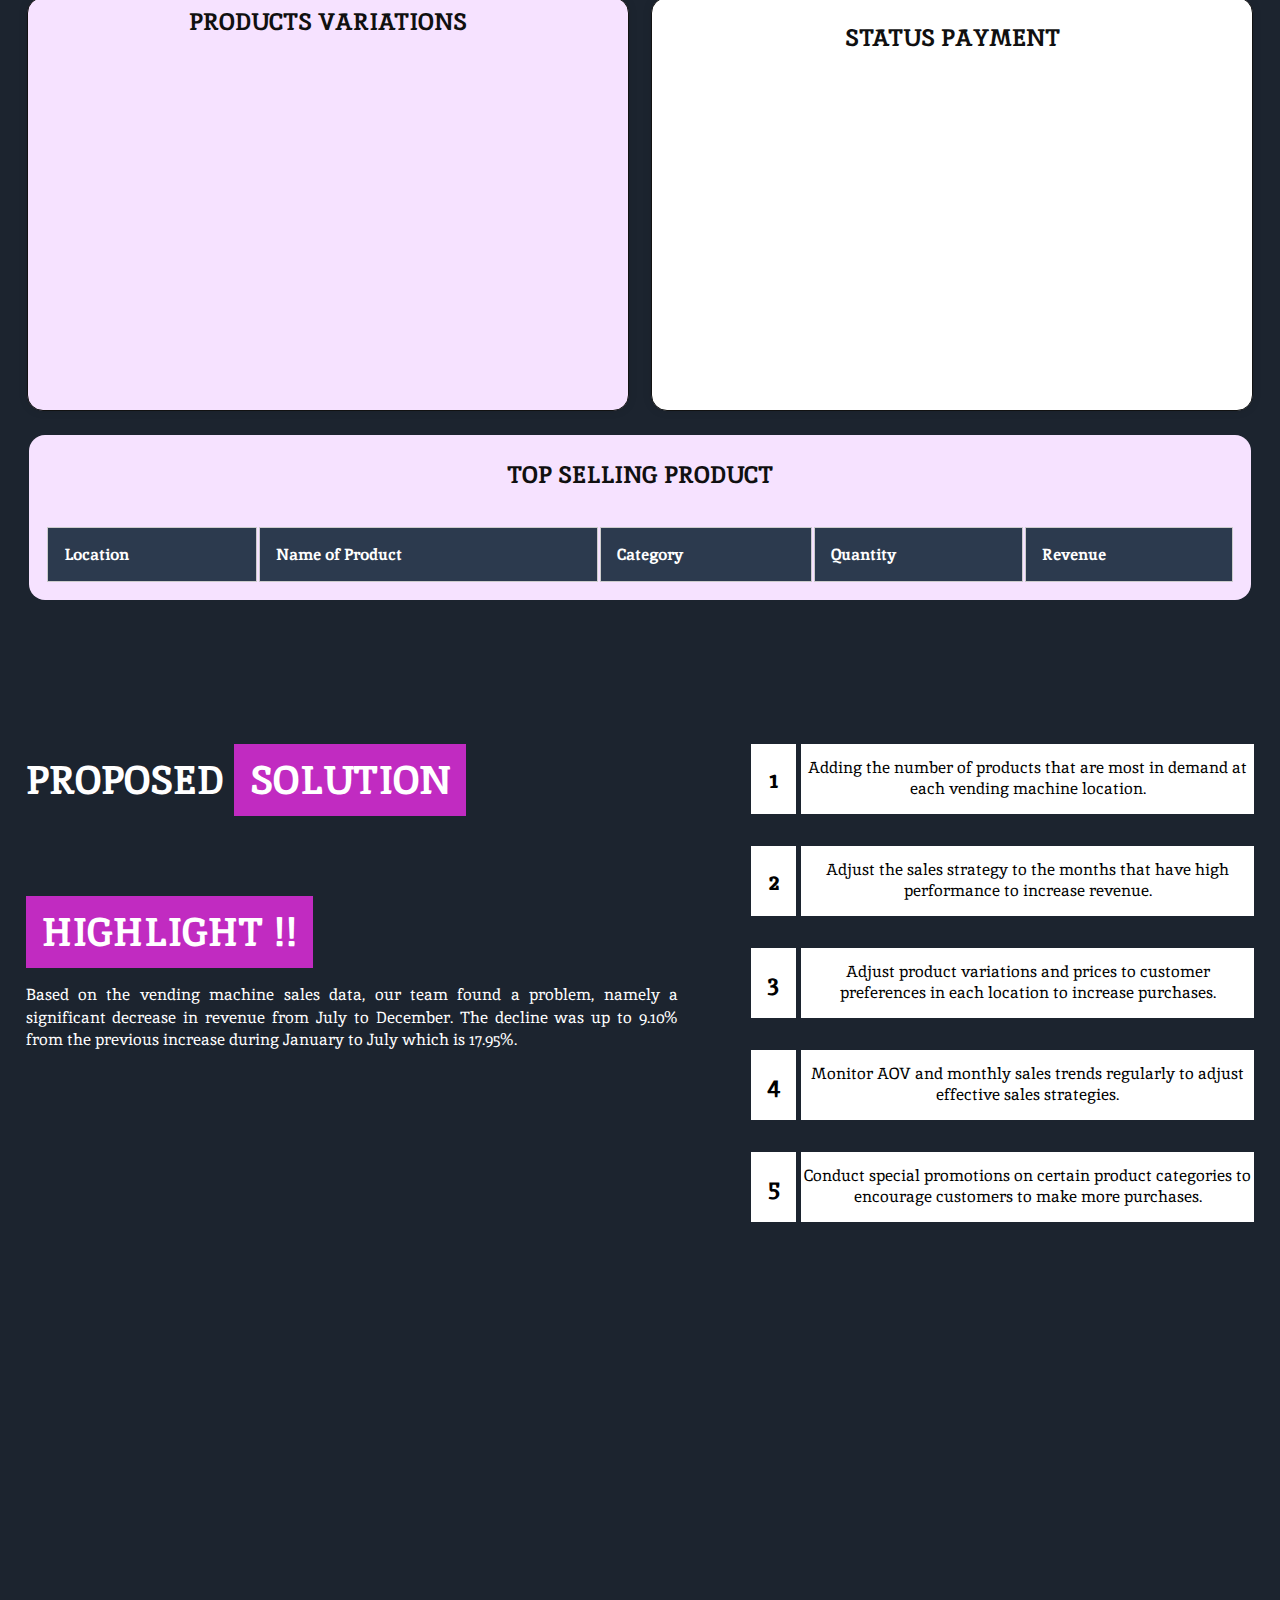
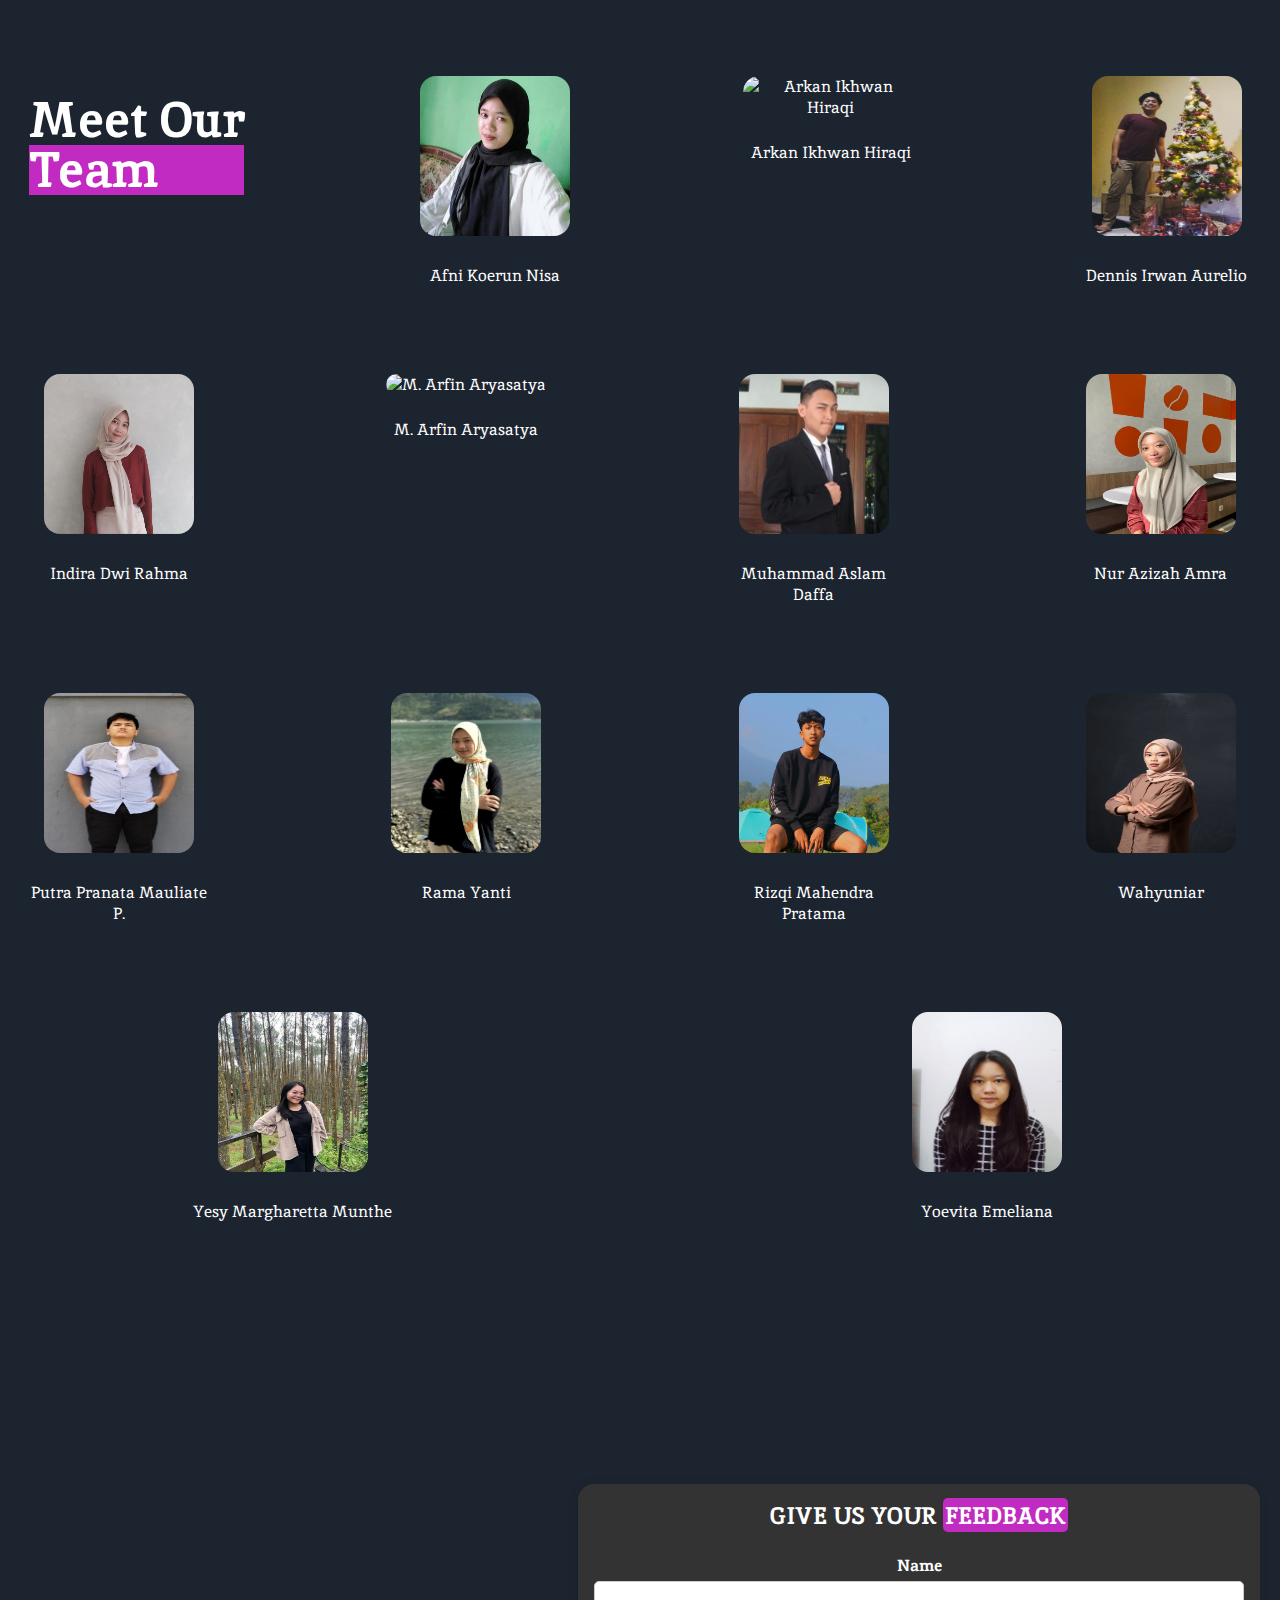
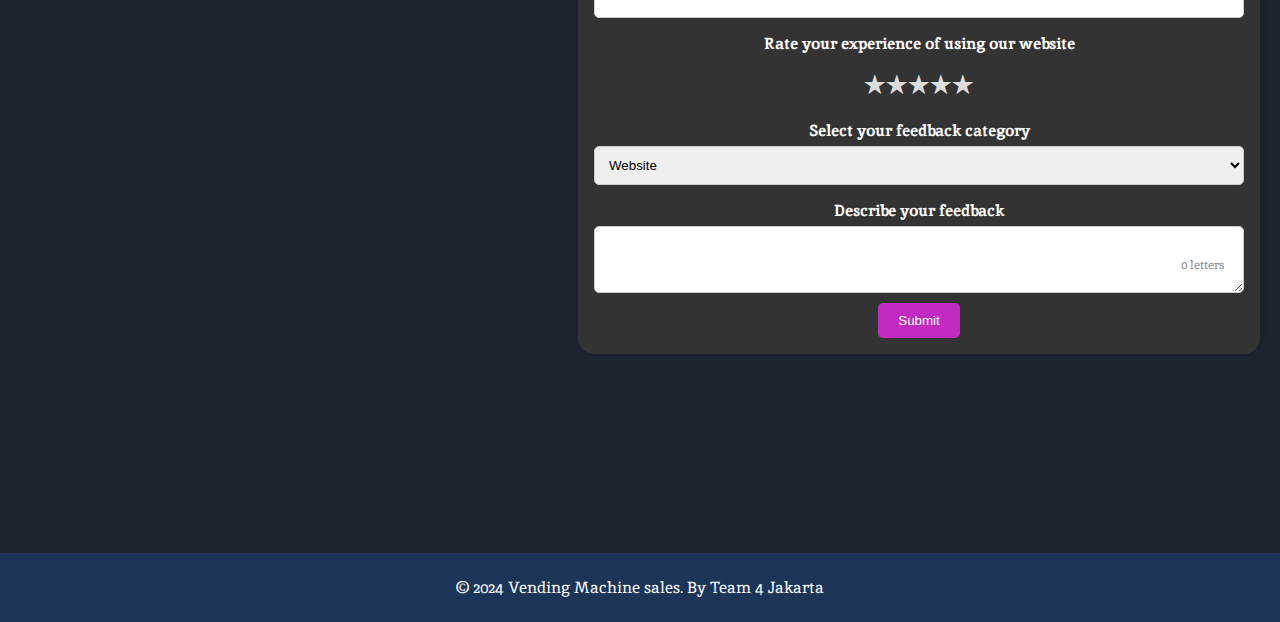
==== commit e4f6a8fb: "Alhamdulillah Sudah Selesai :D" ====
--- a/index.html
+++ b/index.html
@@ -27,7 +27,7 @@
         <!-- Header Start -->
         <header class="header">
             <div class="logo">
-                <img src="assets/images/vending-machine.png" alt="logo" />
+                <img src="assets/images/vendingMachine.png" alt="logo" />
                 <div class="logo-text">
                     <p>Hi! This is your stats</p>
                     <h2>Dashboard Vending Machine</h2>
@@ -37,7 +37,7 @@
             <!--Navbar Start -->
             <nav class="navbar">
                 <ul>
-                    <li class="logo-responsif"><img src="assets/images/vending-machine.png" alt="Logo"></li>
+                    <li class="logo-responsif"><img src="assets/images/text-logo_white.png" alt="Logo"></li>
                     <li>
                         <a href="#Dashboard">
                             <span class="material-icons">dashboard</span>
@@ -286,11 +286,11 @@
                     <h2>Team</h2>
                 </div>
                 <div class="photo-item">
-                    <img src="assets/images/Afni-Khoerun-Nisa.JPG" alt="Afni Koerun Nisa" />
+                    <img src="assets/images/Afni-Khoerun-Nisa.jpg" alt="Afni Koerun Nisa" />
                     <p>Afni Koerun Nisa</p>
                 </div>
                 <div class="photo-item">
-                    <img src="assets/images/Arkan-Ikhwan-Hiraqi.JPG" alt="Arkan Ikhwan Hiraqi" />
+                    <img src="assets/images/Arkan-Ikhwan-Hiraqi.jpg" alt="Arkan Ikhwan Hiraqi" />
                     <p>Arkan Ikhwan Hiraqi</p>
                 </div>
                 <div class="photo-item">
@@ -302,7 +302,7 @@
                     <p>Indira Dwi Rahma</p>
                 </div>
                 <div class="photo-item">
-                    <img src="assets/images/M. Arfin-Aryasatya.JPG" alt="M. Arfin Aryasatya" />
+                    <img src="assets/images/M. Arfin-Aryasatya.jpg" alt="M. Arfin Aryasatya" />
                     <p>M. Arfin Aryasatya</p>
                 </div>
                 <div class="photo-item">
@@ -319,7 +319,7 @@
                     <p>Putra Pranata Mauliate P.</p>
                 </div>
                 <div class="photo-item">
-                    <img src="assets/images/Rama-Yanti.JPG" alt="ramma-yanti" />
+                    <img src="assets/images/Rama-Yanti.jpg" alt="ramma-yanti" />
                     <p>Rama Yanti</p>
                 </div>
                 <div class="photo-item">
@@ -327,7 +327,7 @@
                     <p>Rizqi Mahendra Pratama</p>
                 </div>
                 <div class="photo-item">
-                    <img src="assets/images/Wahyuniar.jpeg" alt="Wahyuniar" />
+                    <img src="assets/images/Wahyuniar.jpg" alt="Wahyuniar" />
                     <p>Wahyuniar</p>
                 </div>
                 <div class="photo-item">
--- a/css/index.css
+++ b/css/index.css
@@ -31,6 +31,7 @@
     cursor: pointer;
 }
 
+
 /* landing page */
 
 .landing-Page {
@@ -76,6 +77,11 @@
 }
 
 /* Header */
+
+.logo-text {
+    display: none;
+}
+
 .logo {
     display: flex;
     align-items: center;
@@ -91,15 +97,13 @@
     margin-right: 1rem;
 }
 
-.logo-text {
-    display: flex;
-    flex-direction: column;
-}
+
 
 .logo-text p,
 .logo-text h2 {
     margin: 0;
     font-size: 18px;
+
 }
 
 nav ul {
@@ -652,7 +656,6 @@
 
 .feedback-form .rating {
     display: flex;
-    /* justify-content:space-evenly; */
     margin-bottom: 15px;
 
 }
@@ -690,6 +693,7 @@
 
 #feedbackList {
     list-style: none;
+    font-size: 16px;
     padding: 0 2%;
     width: 100%;
     align-content: center;
@@ -735,11 +739,11 @@
 /* Responsif */
 /* Laptop */
 @media (max-width: 1480px) {
-
     .landing-Page .text {
         padding: 0 2%;
         max-width: 60%;
     }
+
 
     .text h1 {
         font-size: 45px;
@@ -784,8 +788,12 @@
         margin-top: 0.1rem;
     }
 
+    .logo-text {
+        display: block;
+    }
+
     .landing-Page {
-        margin-top: 0.5rem;
+        margin-top: 0rem;
     }
 
     .landing-Page .text {
@@ -917,10 +925,13 @@
 
 /* Mobile */
 @media (max-width: 576px) {
-
     .landing-Page .text {
         padding: 0 3%;
         max-width: 65%;
+    }
+
+    .logo-text {
+        display: block;
     }
 
     .text h1 {
@@ -969,7 +980,7 @@
     }
 
     .menu-toggle.active div:nth-child(1) {
-        transform: rotate(-45deg) translate(-5px, 6px);
+        transform: rotate(-45deg) translate(-9px, 5px);
     }
 
     .menu-toggle.active div:nth-child(2) {
@@ -977,7 +988,7 @@
     }
 
     .menu-toggle.active div:nth-child(3) {
-        transform: rotate(45deg) translate(-5px, -6px);
+        transform: rotate(45deg) translate(-8px, -5px);
     }
 
     @keyframes slideFromRight {
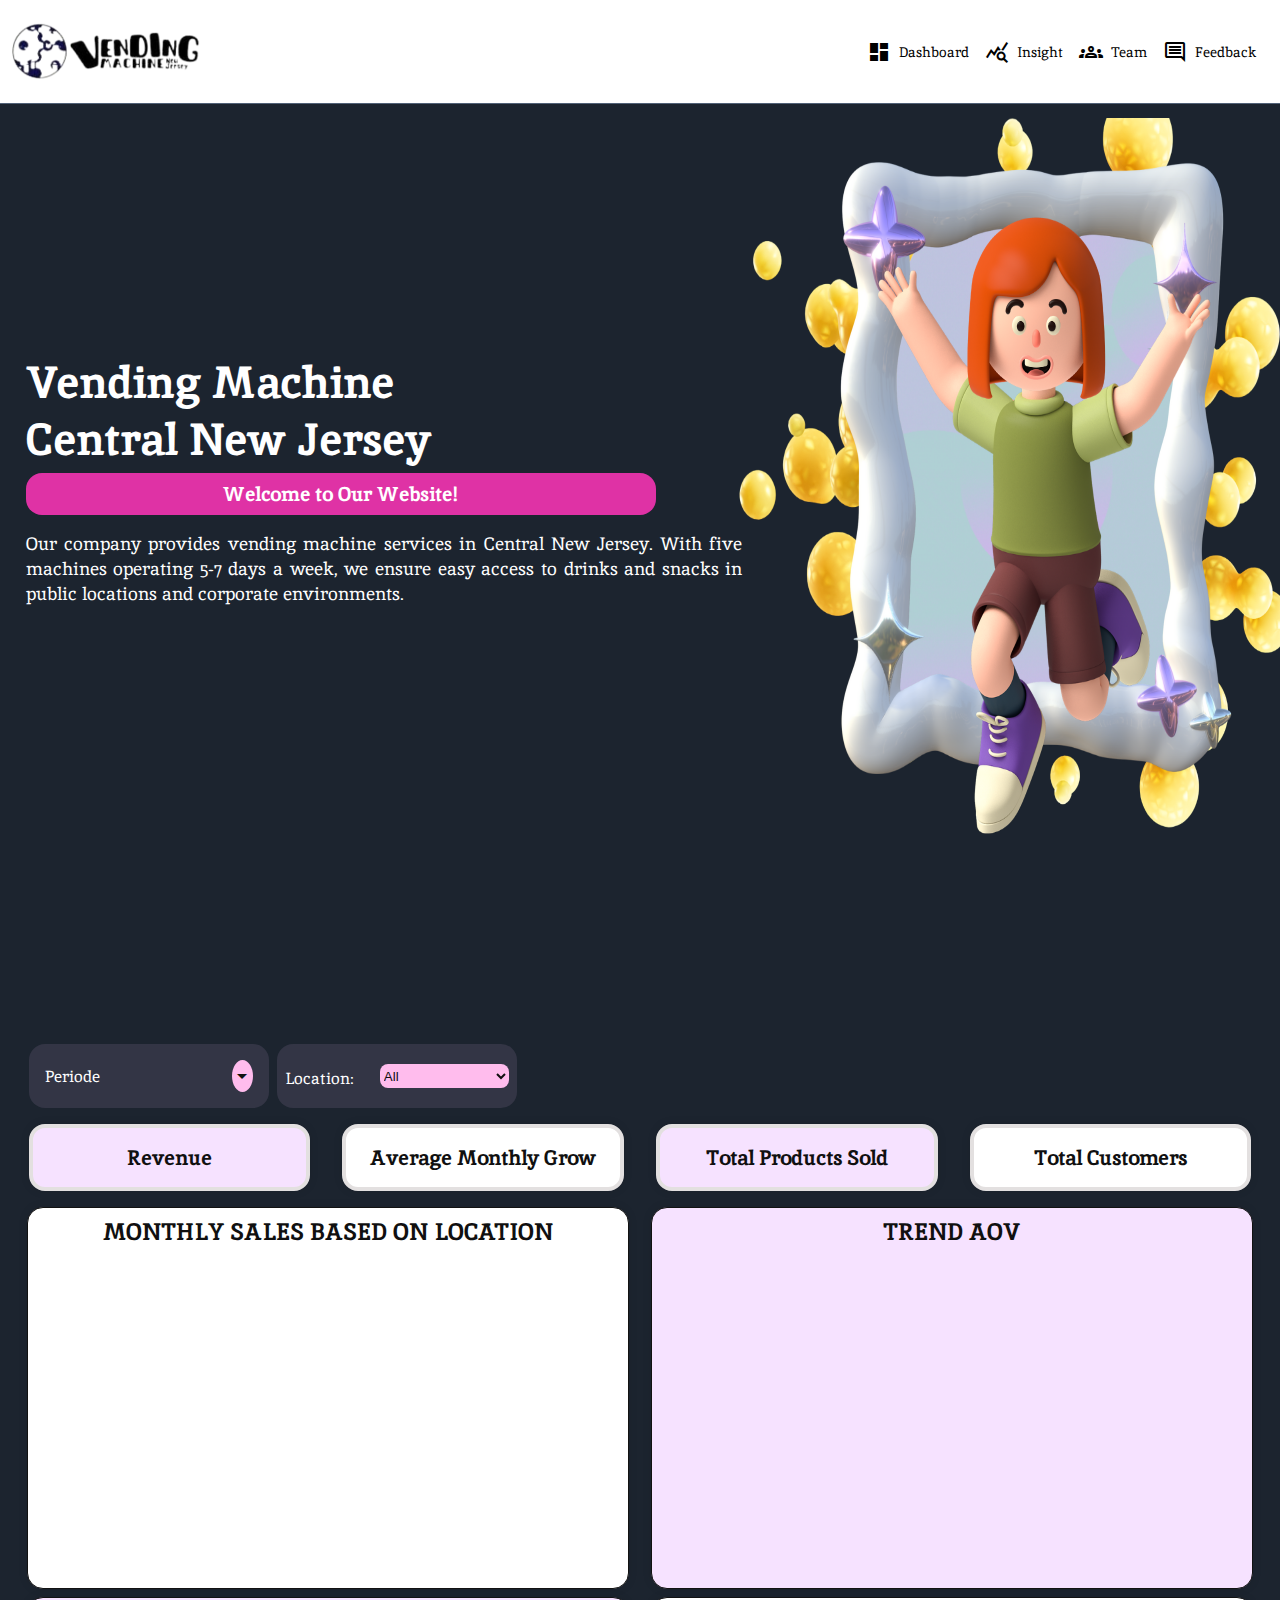
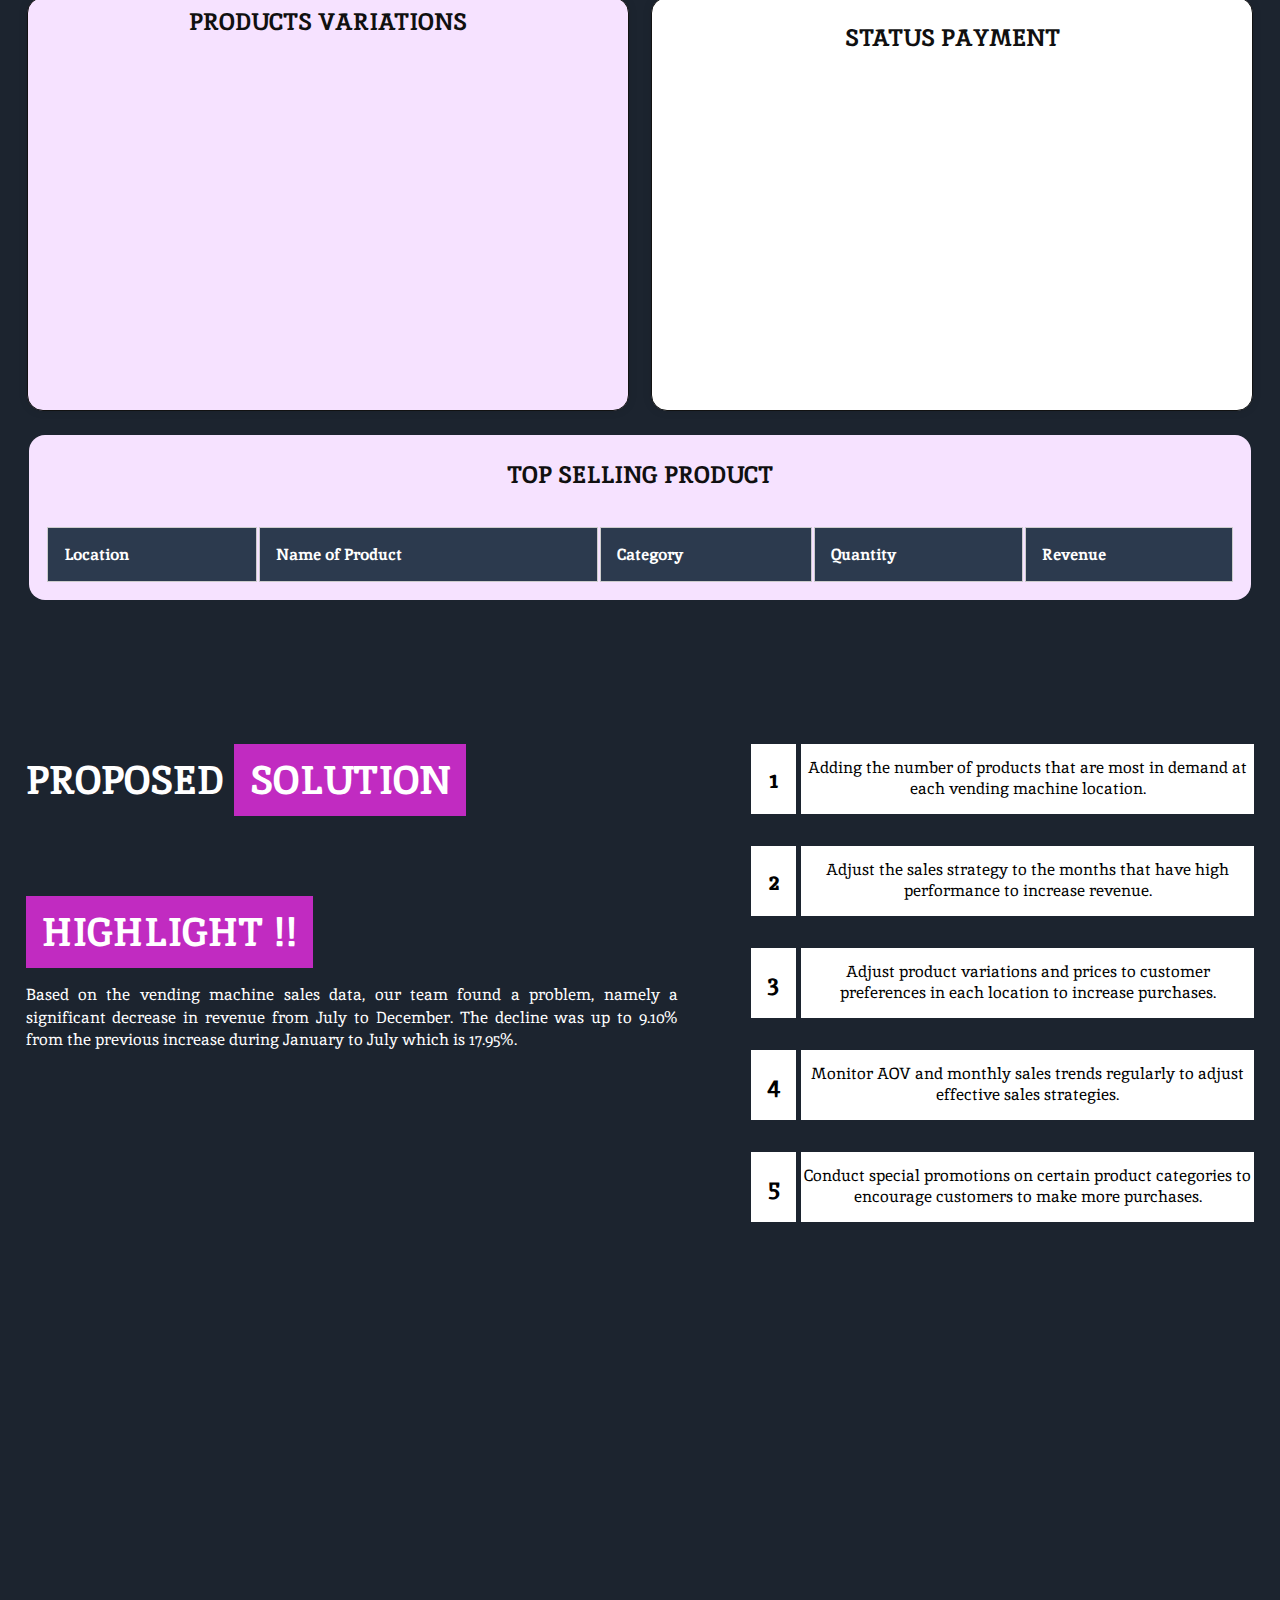
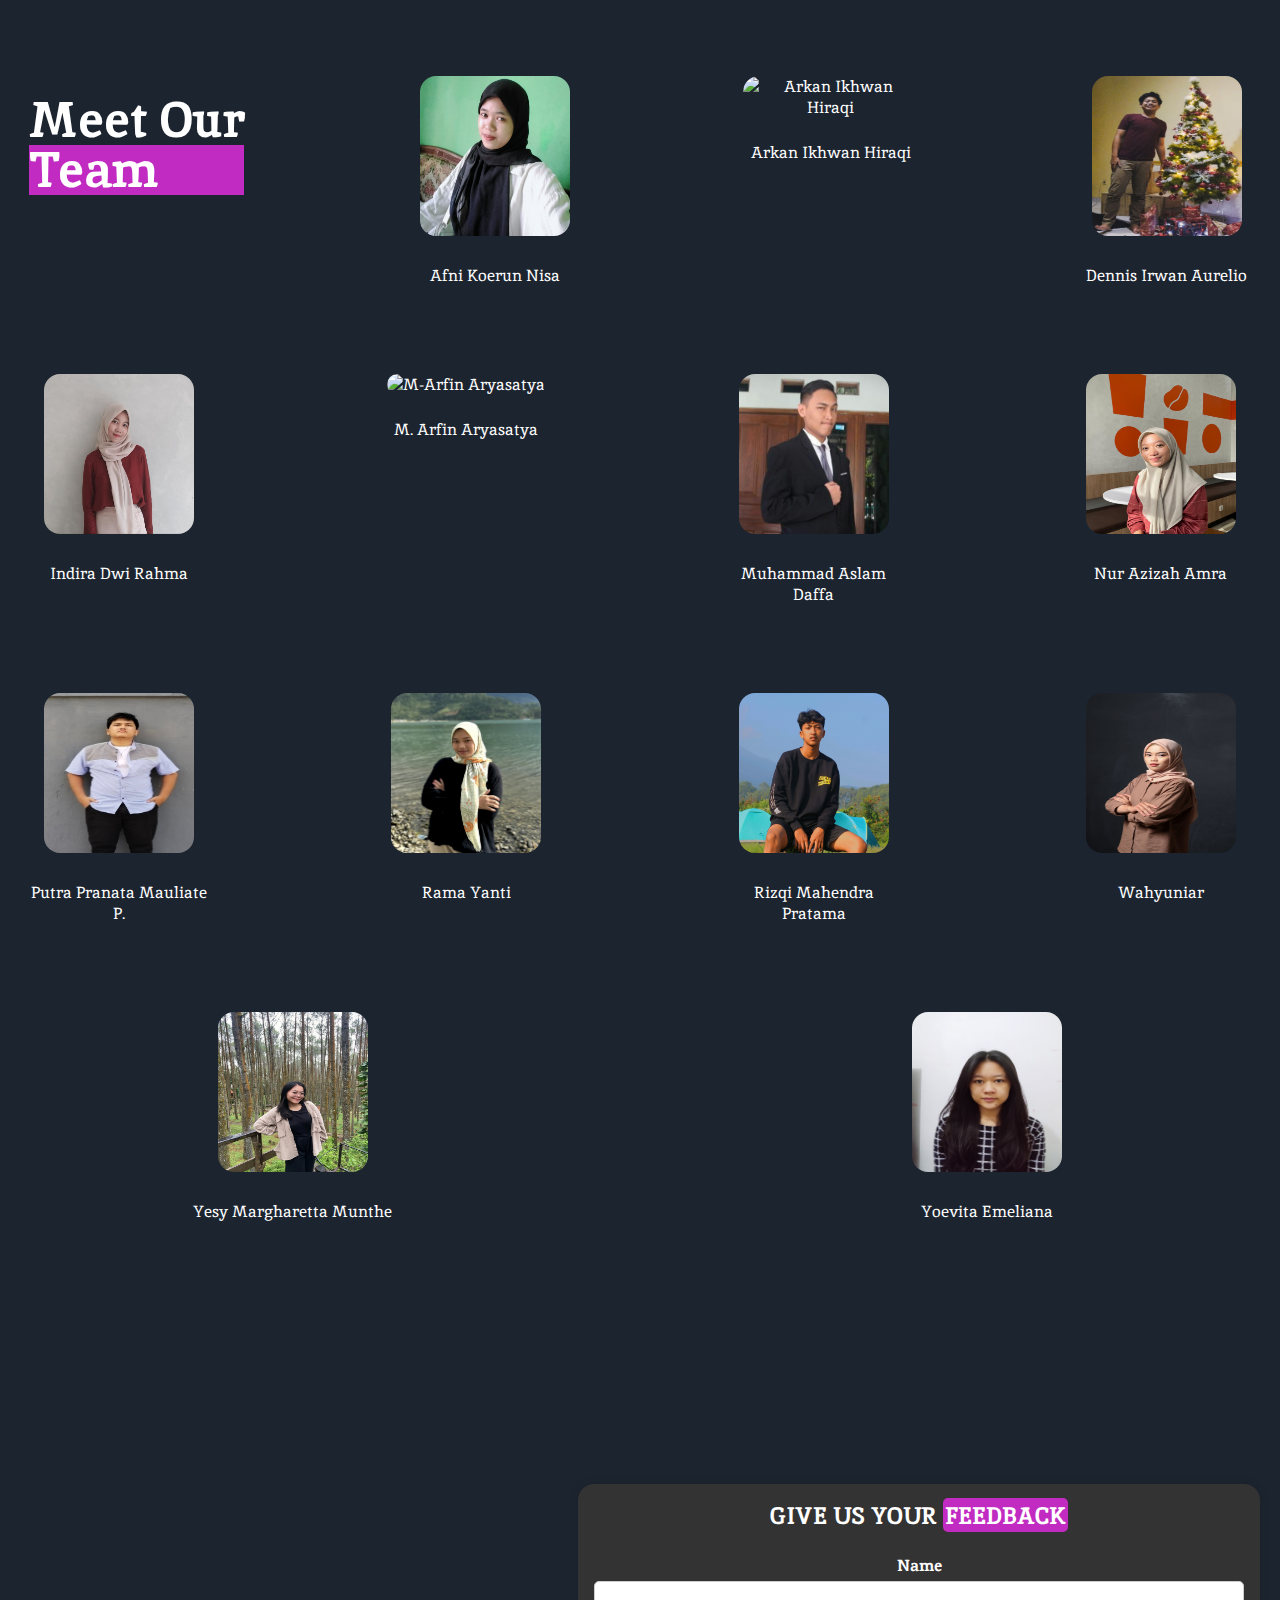
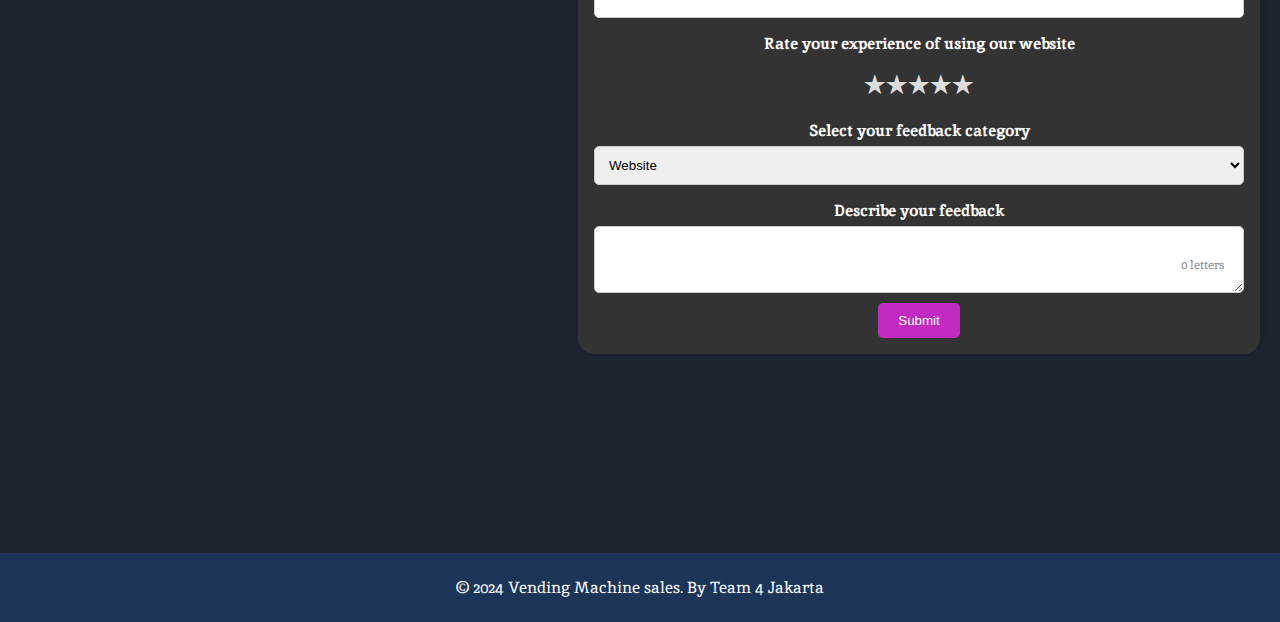
==== commit 79dda884: "Laporan Akhirnya  Selesai :D" ====
--- a/index.html
+++ b/index.html
@@ -4,6 +4,7 @@
 <head>
     <meta charset="UTF-8" />
     <meta name="viewport" content="width=device-width, initial-scale=1.0" />
+
     <!-- Font -->
     <link rel="stylesheet"
         href="https://fonts.googleapis.com/css2?family=Inika:wght@400;700&family=Inter:wght@100..900&display=swap" />
@@ -71,7 +72,6 @@
                 <div></div>
             </div>
             <!--End Menu Toggle -->
-
         </header>
         <!-- End Header Navbar  -->
 
@@ -152,6 +152,7 @@
                 </div>
             </div>
 
+            <!-- Score Card -->
             <div class="Metrik">
                 <div>
                     <h2>Revenue</h2>
@@ -173,7 +174,6 @@
             </div>
 
             <!--Chart  -->
-
             <div class="flexbox">
                 <div class="chart-container">
                     <h2>MONTHLY SALES BASED ON LOCATION</h2>
@@ -222,7 +222,6 @@
             </div>
             </div>
         </section>
-
         <!-- End Dashboard -->
 
         <!--Insight-->
@@ -279,12 +278,12 @@
 
         <!-- Team -->
         <section class="team" id="teams">
-
             <div class="row">
                 <div id="teamjudul">
                     <h1>Meet Our </h1>
                     <h2>Team</h2>
                 </div>
+
                 <div class="photo-item">
                     <img src="assets/images/Afni-Khoerun-Nisa.jpg" alt="Afni Koerun Nisa" />
                     <p>Afni Koerun Nisa</p>
@@ -302,7 +301,7 @@
                     <p>Indira Dwi Rahma</p>
                 </div>
                 <div class="photo-item">
-                    <img src="assets/images/M. Arfin-Aryasatya.jpg" alt="M. Arfin Aryasatya" />
+                    <img src="assets/images/M-Arfin-Aryasatya.jpg" alt="M-Arfin Aryasatya" />
                     <p>M. Arfin Aryasatya</p>
                 </div>
                 <div class="photo-item">
@@ -350,7 +349,6 @@
                     <form id="feedbackForm">
                         <label for="name">Name</label>
                         <input type="text" id="name" name="name" required>
-
                         <label>Rate your experience of using our website</label>
                         <div class="rating">
                             <input type="radio" id="star5" name="rating" value="5" required>
@@ -379,7 +377,6 @@
                             <div id="letterCount">0 letters</div>
                             <div id="error-message" style="color: red;"></div> <!-- Error message container -->
                         </div>
-
                         <button type="submit">Submit</button>
                     </form>
 
@@ -388,9 +385,8 @@
                         <h2>Feedback Review</h2>
                         <ul id="feedbackList"></ul>
                     </div>
-
+                    <!-- User feedback will be displayed here -->
                     <div id="userFeedback" class="user-feedback">
-                        <!-- User feedback will be displayed here -->
                     </div>
                 </div>
             </div>
@@ -405,7 +401,6 @@
     <!--End Footer -->
 
     <!-- My Javascript -->
-
     <!-- Javascript Toggel -->
     <script src="./js/script.js"></script>
 
@@ -428,8 +423,10 @@
 
     <!-- Manipulasi DataTables -->
     <script src="./js/table.js"></script>
+
     <!-- feeedback js -->
     <script src="./js/feedback.js"></script>
+
     <!-- EmailJS -->
     <script src="https://cdn.emailjs.com/dist/email.min.js"></script>
 
@@ -438,12 +435,10 @@
             emailjs.init("team4.jakarta.tarevou@gmail.com");
         })();
     </script>
-
     <script type="text/javascript" src="https://cdn.jsdelivr.net/npm/@emailjs/browser@4/dist/email.min.js">
     </script>
     <script type="text/javascript">(function () { emailjs.init({ publicKey: "dejK-OGi4spdPzWX2", }); })();
     </script>
-
     <!-- End Link Javascript -->
 </body>
 
--- a/css/index.css
+++ b/css/index.css
@@ -23,7 +23,7 @@
     width: 100%;
     background-color: rgb(255, 255, 255);
     border-bottom: 1px solid rgba(37, 57, 85, 0.8);
-    color: #0f0e0e;
+    color: black;
     padding: 0.5rem;
     display: flex;
     justify-content: space-between;
@@ -31,9 +31,7 @@
     cursor: pointer;
 }
 
-
 /* landing page */
-
 .landing-Page {
     min-height: 100vh;
     max-width: 100%;
@@ -77,7 +75,6 @@
 }
 
 /* Header */
-
 .logo-text {
     display: none;
 }
@@ -97,13 +94,10 @@
     margin-right: 1rem;
 }
 
-
-
 .logo-text p,
 .logo-text h2 {
     margin: 0;
     font-size: 18px;
-
 }
 
 nav ul {
@@ -122,6 +116,7 @@
     gap: 0.5rem;
     font-weight: 100;
     font-size: 18px;
+    color: black;
 }
 
 .navbar span {
@@ -141,7 +136,7 @@
     padding: 0.5rem;
     border-radius: 0.5rem;
     color: rgb(237, 239, 215);
-    border-bottom: 1px solid rgba(5, 28, 55, 0.532);
+    border-bottom: 2px solid rgba(29, 113, 208, 0.532);
 }
 
 /* Hamburger Icon */
@@ -171,7 +166,6 @@
 }
 
 /* Filtering */
-
 .filter {
     display: flex;
     max-width: 100%;
@@ -303,7 +297,6 @@
     font-size: 14px;
 }
 
-
 .flexbox {
     display: flex;
     flex-wrap: wrap;
@@ -326,7 +319,6 @@
     box-shadow: 0 0 10px rgba(0, 0, 0, 0.1);
     border: 1px solid #121212;
 }
-
 
 .pay-container {
     display: flex;
@@ -367,9 +359,7 @@
     background-color: #ffffff;
 }
 
-
 /* tabel  */
-
 table th {
     background-color: #2c3a4e;
     color: #ffffff;
@@ -388,9 +378,7 @@
     color: #fff;
 }
 
-
 /* Insight */
-
 .insight {
     display: flex;
     min-height: 100vh;
@@ -433,7 +421,6 @@
     color: black;
     margin-bottom: 2rem;
     width: 100%;
-
 }
 
 .no {
@@ -499,7 +486,6 @@
     margin-bottom: 0;
 }
 
-
 .header_photos,
 .photo-item img {
     height: 10rem;
@@ -525,7 +511,6 @@
 }
 
 /* Feedback */
-
 .feedback {
     min-height: 100vh;
     max-width: 100%;
@@ -637,7 +622,6 @@
     border-radius: 5px;
 }
 
-
 .feedback-form label {
     display: block;
     margin-bottom: 5px;
@@ -657,7 +641,6 @@
 .feedback-form .rating {
     display: flex;
     margin-bottom: 15px;
-
 }
 
 .feedback-form .rating input[type="radio"] {
@@ -711,7 +694,6 @@
     word-break: break-all;
 }
 
-
 .user-feedback {
     display: none;
     background-color: #444;
@@ -734,8 +716,6 @@
     text-align: start;
 }
 
-
-
 /* Responsif */
 /* Laptop */
 @media (max-width: 1480px) {
@@ -744,7 +724,6 @@
         max-width: 60%;
     }
 
-
     .text h1 {
         font-size: 45px;
     }
@@ -774,13 +753,8 @@
     .feedback-form {
         max-width: 90%;
         margin-right: 0;
-
-    }
-
-
-}
-
-
+    }
+}
 
 /* Tablet */
 @media (max-width: 768px) {
@@ -900,13 +874,11 @@
         }
     }
 
-
     .insight {
         flex-wrap: wrap;
         gap: 2rem;
     }
 
-
     #kiri #judul {
         font-size: 35px;
     }
@@ -920,7 +892,6 @@
         width: 95%;
         justify-content: center;
     }
-
 }
 
 /* Mobile */
@@ -1012,7 +983,6 @@
         margin: 0.2rem;
     }
 
-
     #kiri #judul {
         font-size: 35px;
     }
@@ -1021,10 +991,4 @@
     #judul span {
         font-size: 35px;
     }
-
-
-
-
-
-
 }